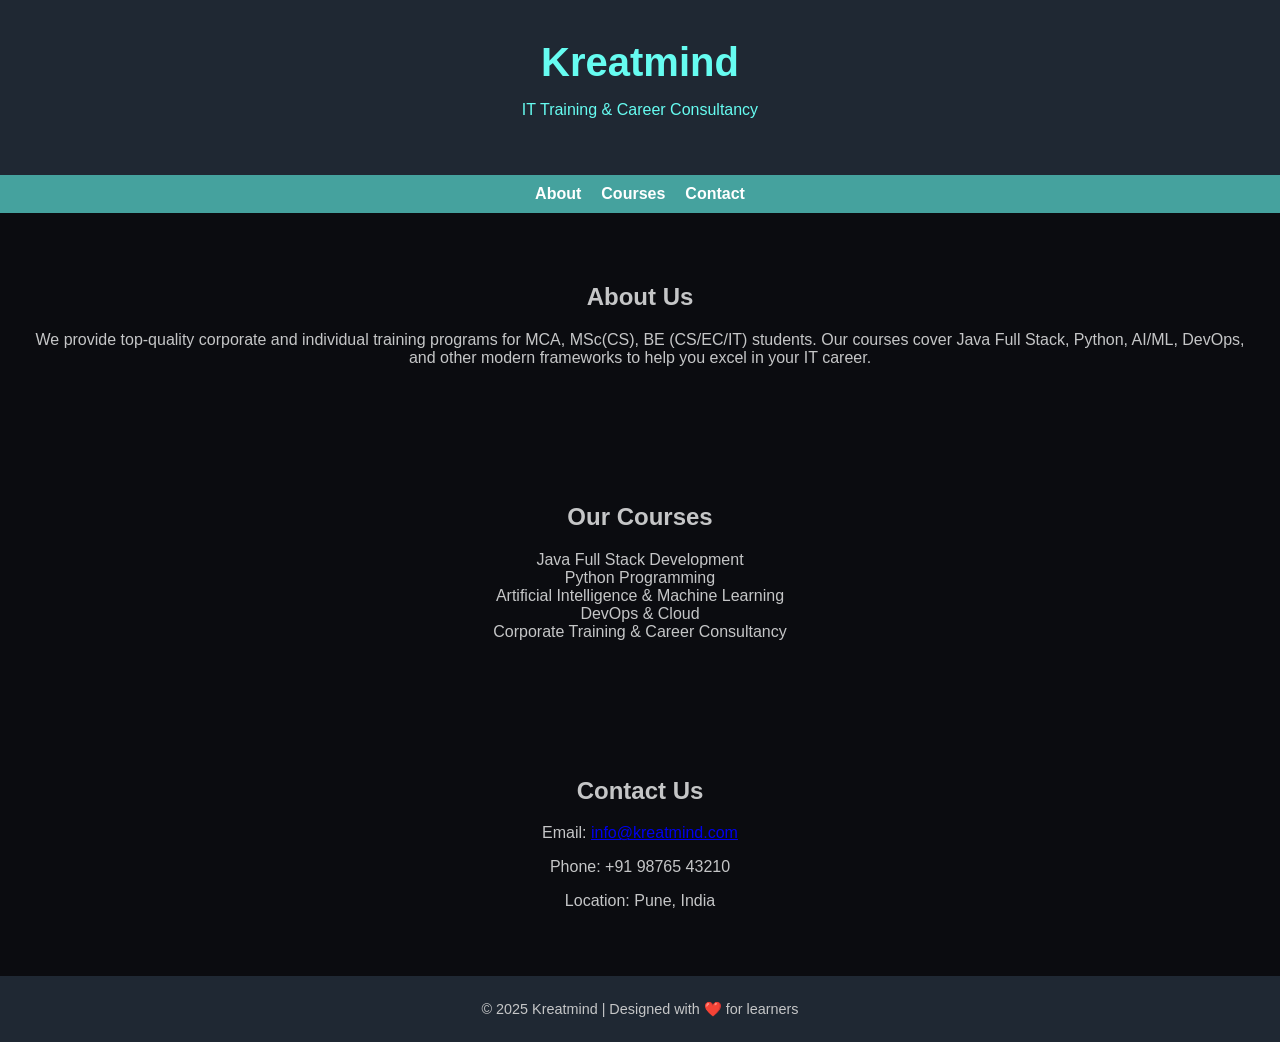
==== index.html @ f0a09644 "Add files via upload" ====
<!DOCTYPE html>
<html lang="en">
<head>
  <meta charset="UTF-8" />
  <meta name="viewport" content="width=device-width, initial-scale=1.0" />
  <title>Kreatmind - IT Training & Career Consultancy</title>
  <link rel="stylesheet" href="style.css" />
</head>
<body>
  <header>
    <h1>Kreatmind</h1>
    <p>IT Training & Career Consultancy</p>
  </header>

  <nav>
    <a href="#about">About</a>
    <a href="#courses">Courses</a>
    <a href="#contact">Contact</a>
  </nav>

  <section id="about" class="section">
    <h2>About Us</h2>
    <p>We provide top-quality corporate and individual training programs for MCA, MSc(CS), BE (CS/EC/IT) students. Our courses cover Java Full Stack, Python, AI/ML, DevOps, and other modern frameworks to help you excel in your IT career.</p>
  </section>

  <section id="courses" class="section">
    <h2>Our Courses</h2>
    <ul>
      <li>Java Full Stack Development</li>
      <li>Python Programming</li>
      <li>Artificial Intelligence & Machine Learning</li>
      <li>DevOps & Cloud</li>
      <li>Corporate Training & Career Consultancy</li>
    </ul>
  </section>

  <section id="contact" class="section">
    <h2>Contact Us</h2>
    <p>Email: <a href="mailto:info@kreatmind.com">info@kreatmind.com</a></p>
    <p>Phone: +91 98765 43210</p>
    <p>Location: Pune, India</p>
  </section>

  <footer>
    <p>© 2025 Kreatmind | Designed with ❤️ for learners</p>
  </footer>

  <script src="script.js"></script>
</body>
</html>
---- style.css ----
body {
  margin: 0;
  font-family: 'Segoe UI', Tahoma, Geneva, Verdana, sans-serif;
  background-color: #0b0c10;
  color: #c5c6c7;
  text-align: center;
}

header {
  background-color: #1f2833;
  padding: 40px 20px;
  color: #66fcf1;
}

header h1 {
  margin: 0;
  font-size: 2.5em;
}

nav {
  background-color: #45a29e;
  display: flex;
  justify-content: center;
  gap: 20px;
  padding: 10px;
}

nav a {
  color: white;
  text-decoration: none;
  font-weight: bold;
}

nav a:hover {
  text-decoration: underline;
}

.section {
  padding: 50px 20px;
}

ul {
  list-style: none;
  padding: 0;
}

footer {
  background-color: #1f2833;
  color: #c5c6c7;
  padding: 10px;
  font-size: 0.9em;
}
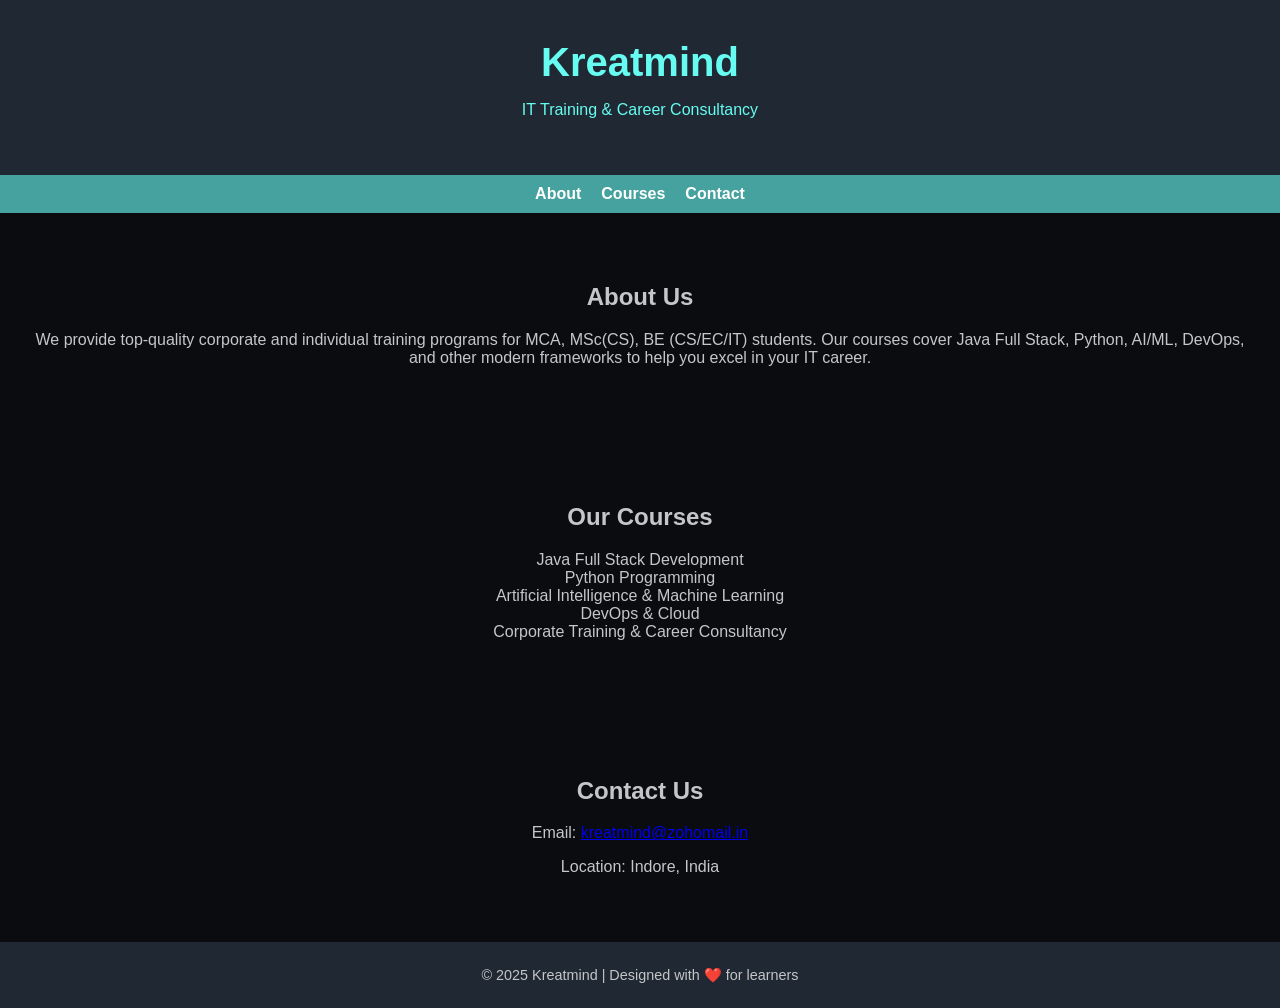
==== commit e15b3624: "Update index.html" ====
--- a/index.html
+++ b/index.html
@@ -36,9 +36,8 @@
 
   <section id="contact" class="section">
     <h2>Contact Us</h2>
-    <p>Email: <a href="mailto:info@kreatmind.com">info@kreatmind.com</a></p>
-    <p>Phone: +91 98765 43210</p>
-    <p>Location: Pune, India</p>
+    <p>Email: <a href="mailto:kreatmind@zohomail.in">kreatmind@zohomail.in</a></p>
+    <p>Location: Indore, India</p>
   </section>
 
   <footer>
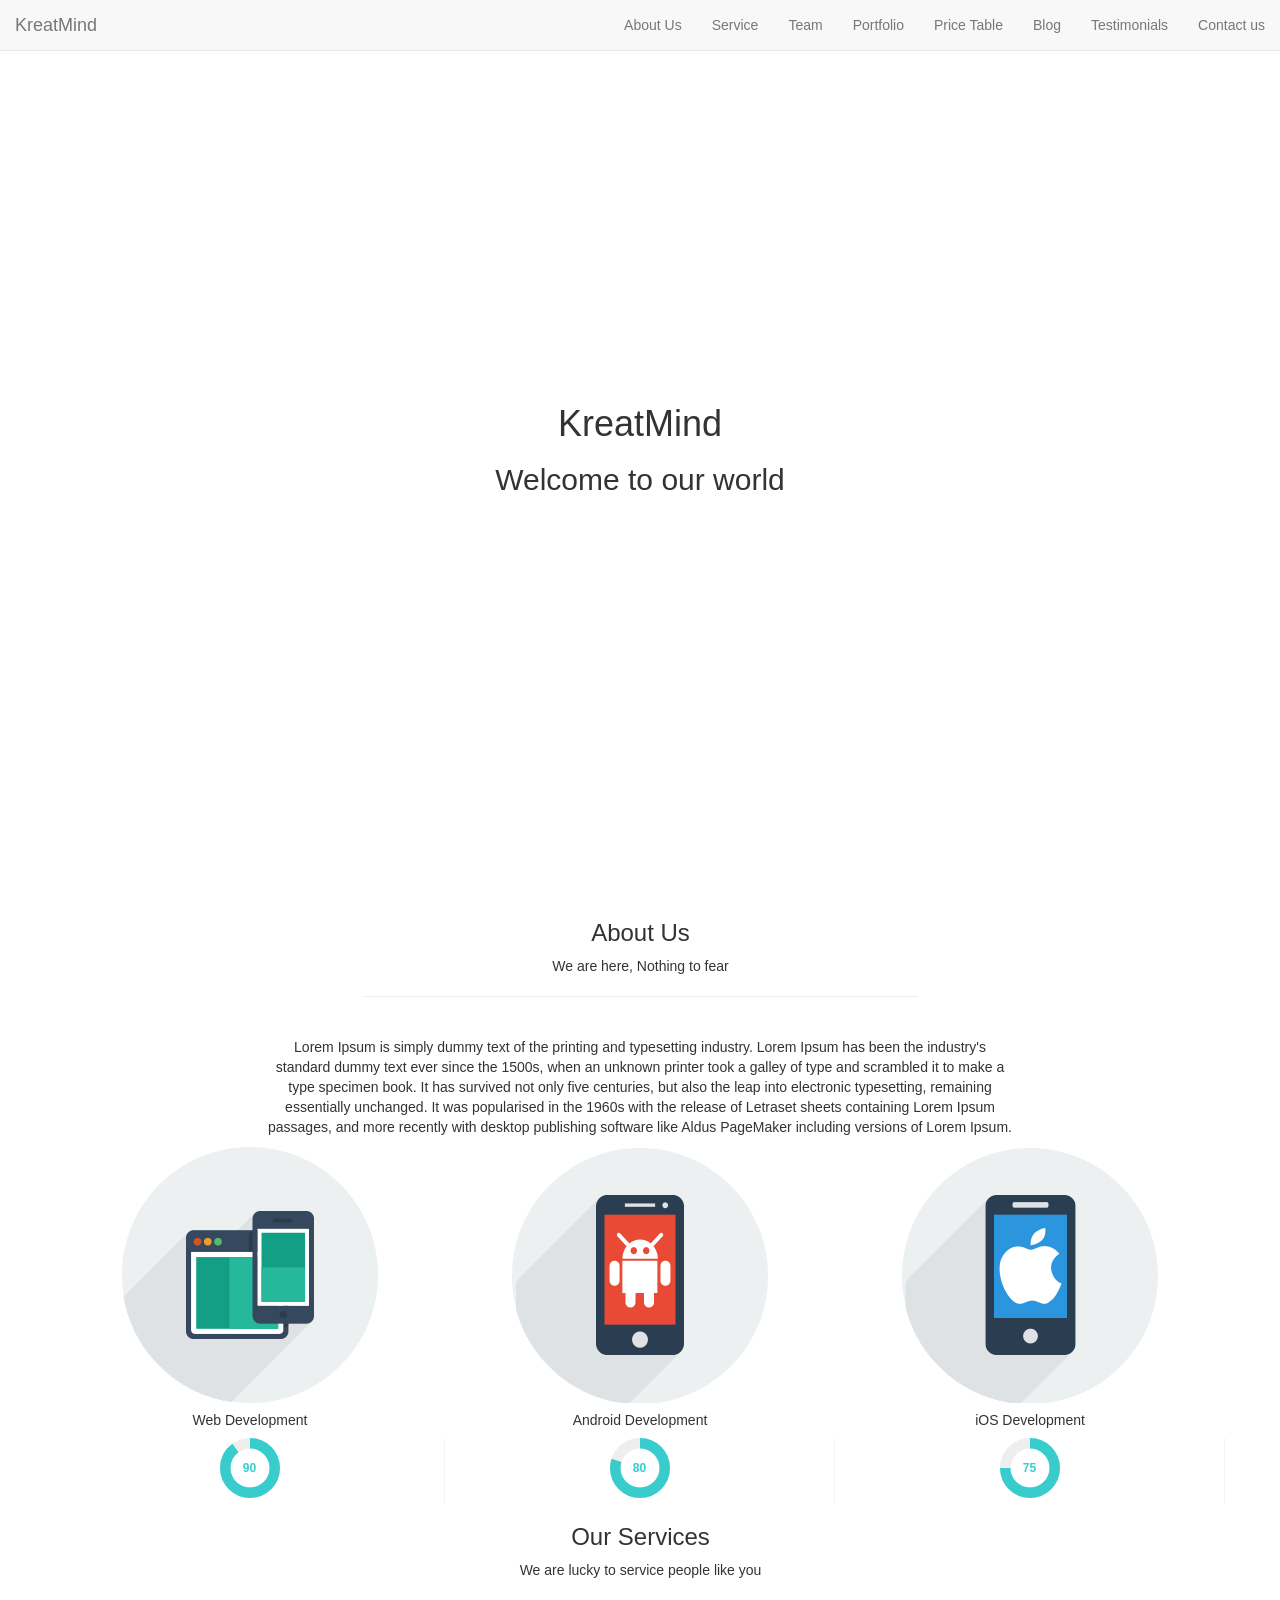
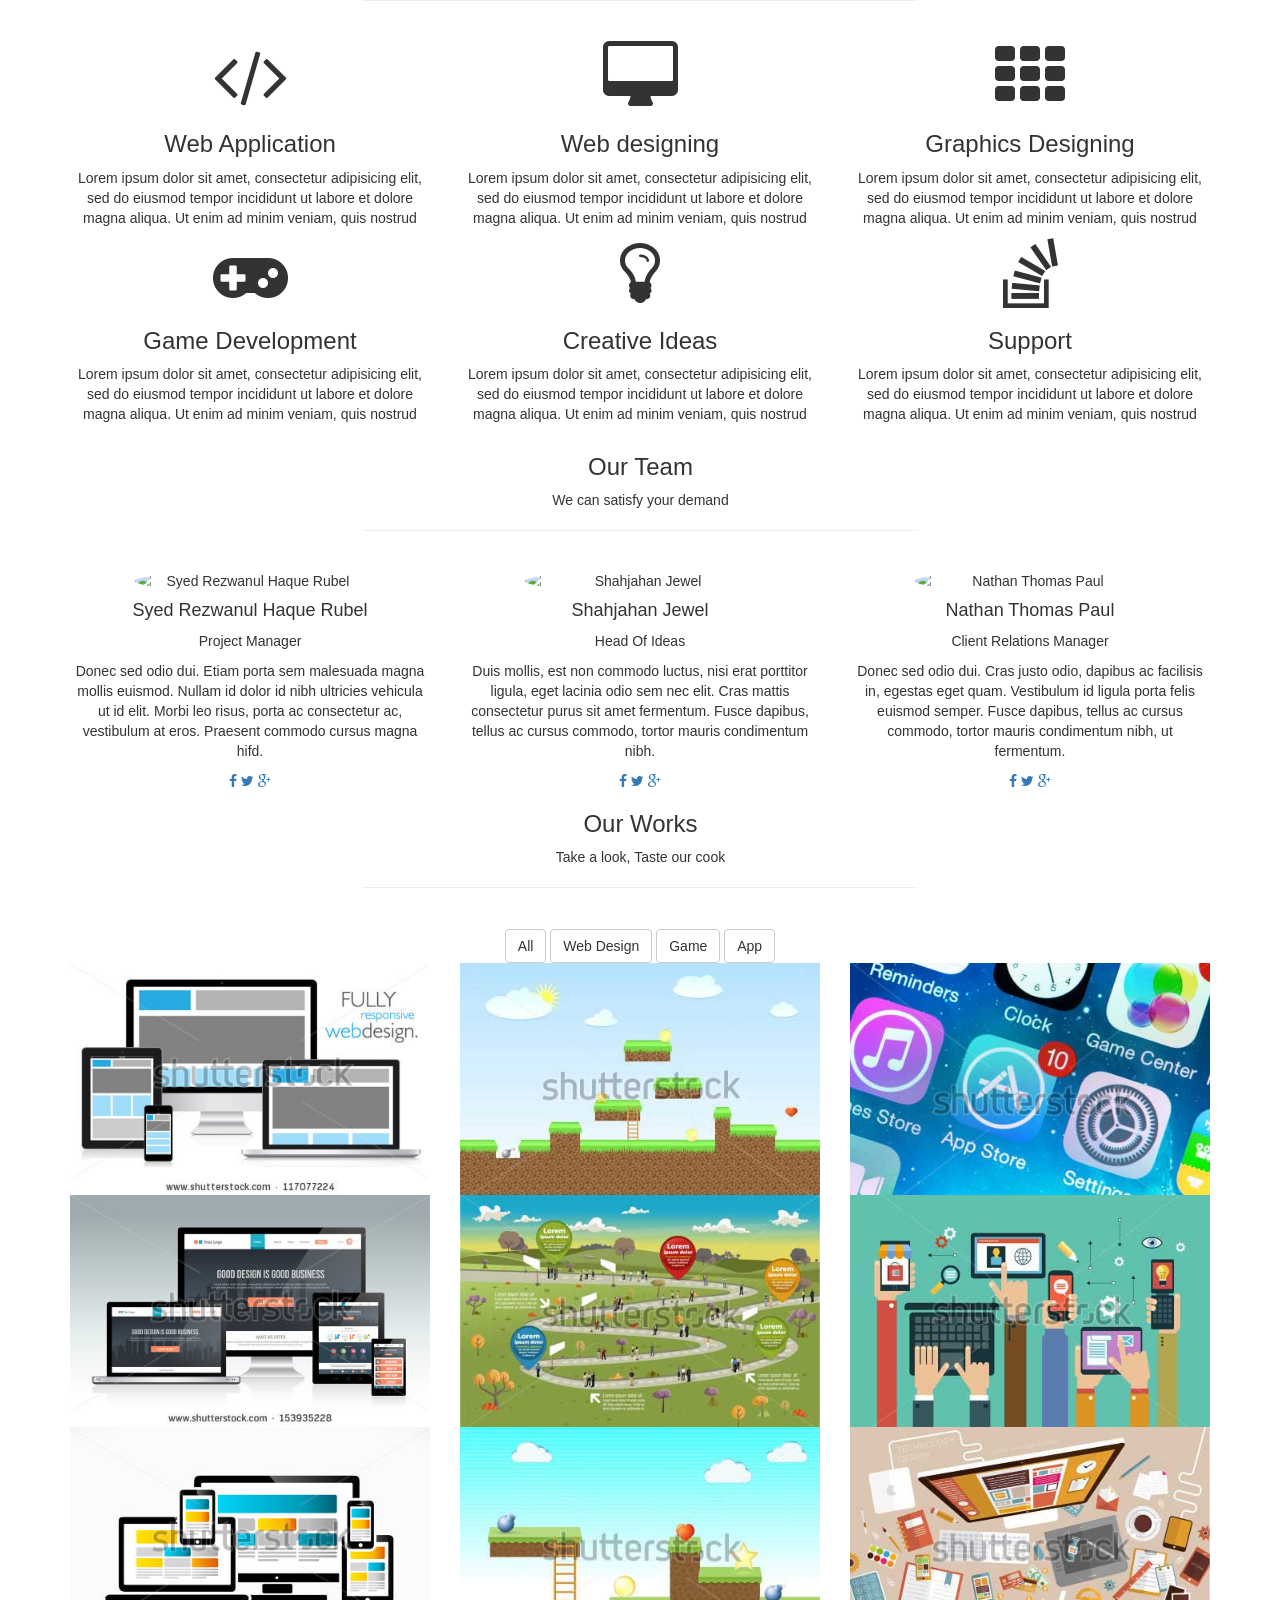
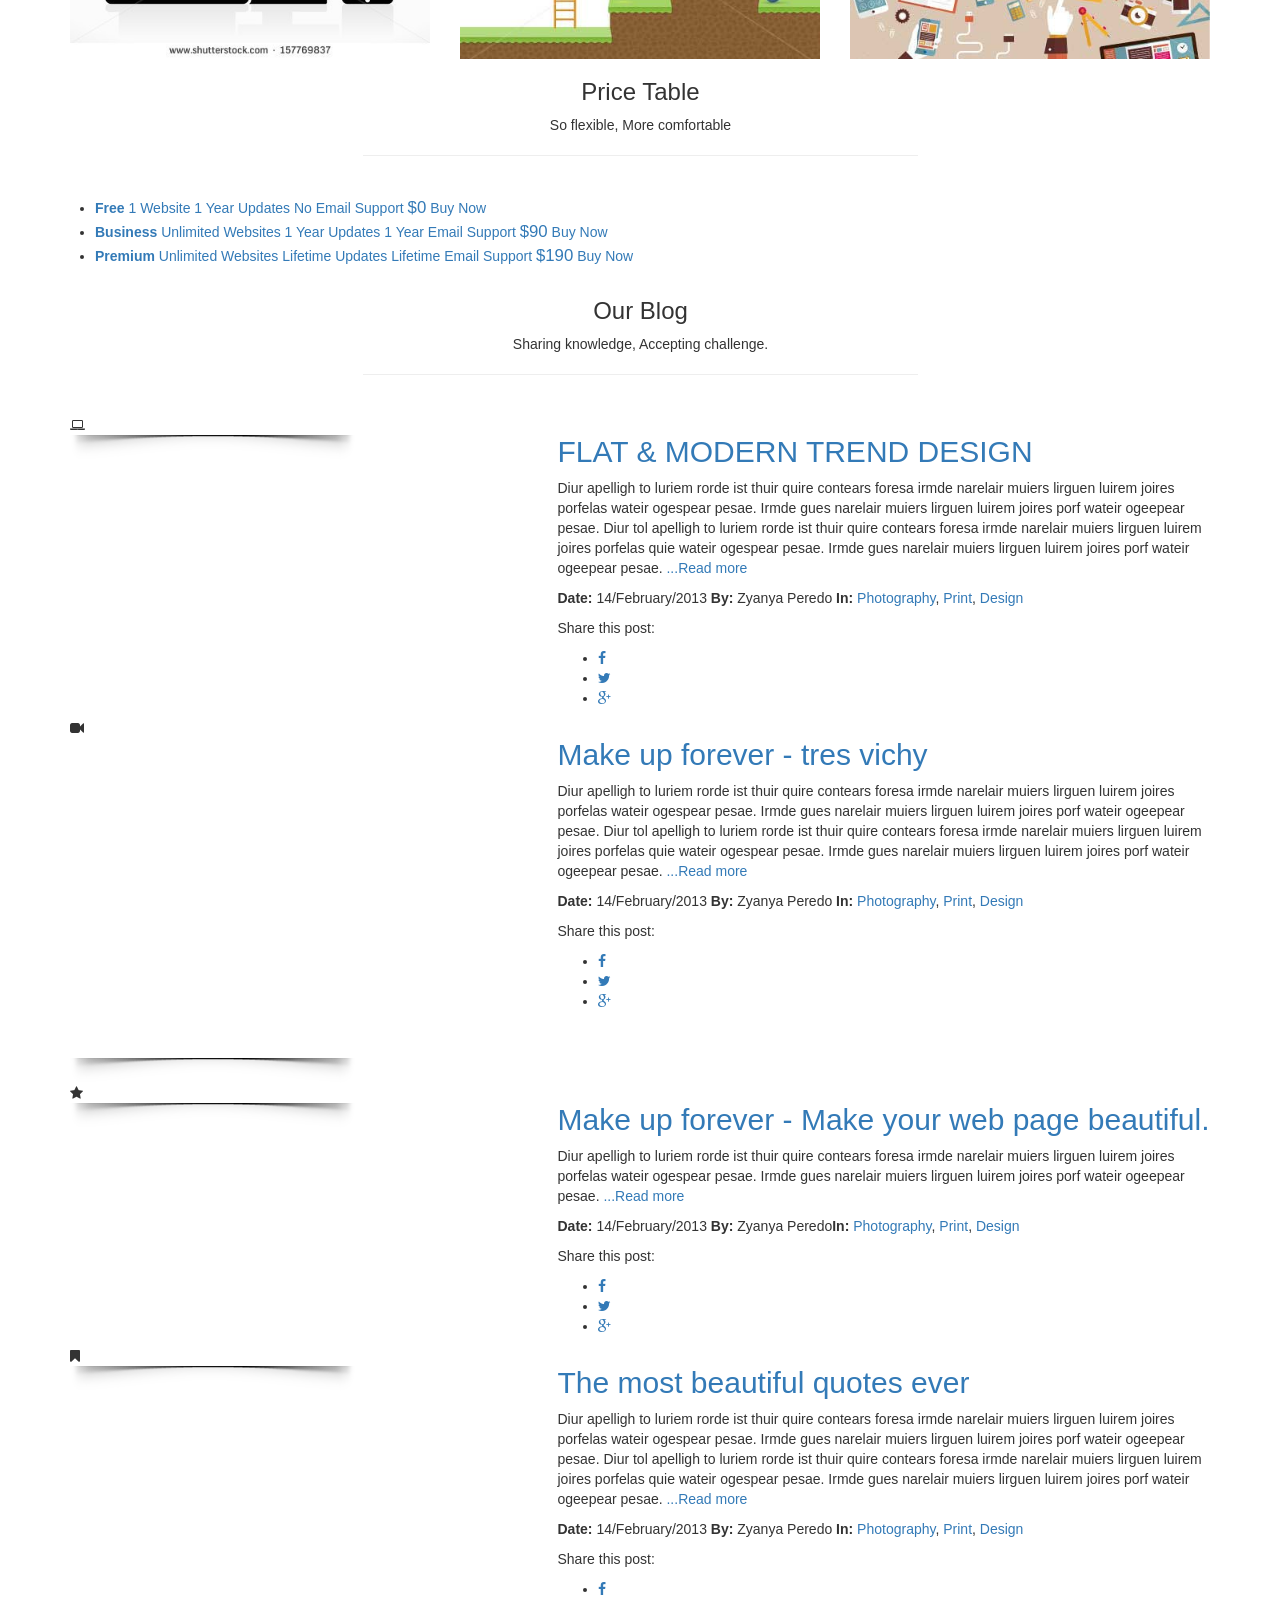
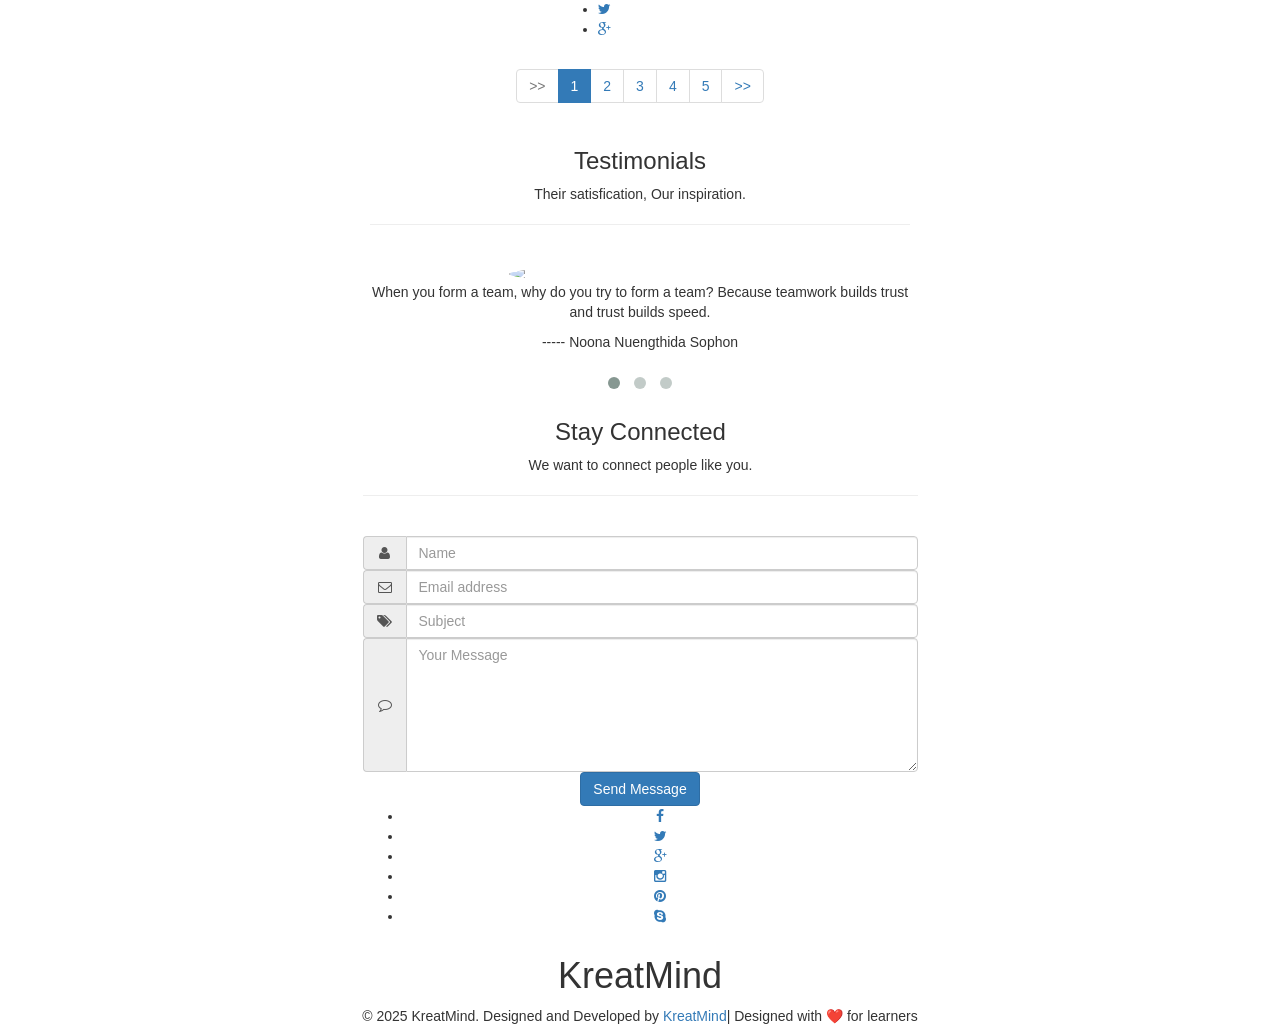
==== commit 8e9c0776: "PPS: Update Portfolio" ====
--- a/index.html
+++ b/index.html
@@ -1,49 +1,861 @@
 <!DOCTYPE html>
-<html lang="en">
-<head>
-  <meta charset="UTF-8" />
-  <meta name="viewport" content="width=device-width, initial-scale=1.0" />
-  <title>Kreatmind - IT Training & Career Consultancy</title>
-  <link rel="stylesheet" href="style.css" />
-</head>
-<body>
-  <header>
-    <h1>Kreatmind</h1>
-    <p>IT Training & Career Consultancy</p>
-  </header>
-
-  <nav>
-    <a href="#about">About</a>
-    <a href="#courses">Courses</a>
-    <a href="#contact">Contact</a>
-  </nav>
-
-  <section id="about" class="section">
-    <h2>About Us</h2>
-    <p>We provide top-quality corporate and individual training programs for MCA, MSc(CS), BE (CS/EC/IT) students. Our courses cover Java Full Stack, Python, AI/ML, DevOps, and other modern frameworks to help you excel in your IT career.</p>
-  </section>
-
-  <section id="courses" class="section">
-    <h2>Our Courses</h2>
-    <ul>
-      <li>Java Full Stack Development</li>
-      <li>Python Programming</li>
-      <li>Artificial Intelligence & Machine Learning</li>
-      <li>DevOps & Cloud</li>
-      <li>Corporate Training & Career Consultancy</li>
-    </ul>
-  </section>
-
-  <section id="contact" class="section">
-    <h2>Contact Us</h2>
-    <p>Email: <a href="mailto:kreatmind@zohomail.in">kreatmind@zohomail.in</a></p>
-    <p>Location: Indore, India</p>
-  </section>
-
-  <footer>
-    <p>© 2025 Kreatmind | Designed with ❤️ for learners</p>
-  </footer>
-
-  <script src="script.js"></script>
-</body>
+<html>
+	<head>
+		<title>KreatMind</title>
+
+		<!-- meta -->
+		<meta charset="UTF-8">
+	    <meta name="viewport" content="width=device-width, initial-scale=1">
+
+	    <!-- css -->
+		<link rel="stylesheet" href="css/bootstrap.min.css">
+		<link rel="stylesheet" href="css/ionicons.min.css">
+		<link rel="stylesheet" href="css/font-awesome.min.css">
+		<link rel="stylesheet" href="css/owl.carousel.css">
+		<link rel="stylesheet" href="css/owl.theme.css">
+		<link rel="stylesheet" href="css/owl.transitions.css">
+	    <link rel="stylesheet" href="css/animate.css">
+	    <link rel="stylesheet" href="css/custom.css">
+
+	    <!-- js -->
+	    <script src="js/jquery.min.js"></script>
+	    <script src="js/bootstrap.min.js"></script>
+	    <script src="js/owl.carousel.min.js"></script>
+	    <script src="js/isotope.pkgd.min.js"></script>
+		<script src="js/script.js"></script>
+		<script src="js/wow.min.js"></script>
+		<script src="js/jquery.actual.min.js"></script>
+	</head>
+
+	<body>
+		<div id="wrapper">
+			<div id="overlay-1">
+				<section id= "navigation">
+					<nav class="navbar navbar-default navbar-fixed-top" role="navigation">
+	  					<div class="container-fluid">
+	    					<div class="navbar-header">
+	      						<button type="button" class="navbar-toggle" data-toggle="collapse" data-target="#bs-example-navbar-collapse-1">
+					        		<span class="ion-navicon"></span>
+					      		</button>
+					      		<a class="navbar-brand" href="#">KreatMind</a>
+					    	</div>
+	    					<div class="collapse navbar-collapse" id="bs-example-navbar-collapse-1">
+		      					<ul class="nav navbar-nav navbar-right">
+		      						<li><a href="#about">About Us</a></li>
+		      						<li><a href="#our_service">Service</a></li>
+		        					<li><a href="#team">Team</a></li>
+		        					<li><a href="#portfolio">Portfolio</a></li>
+		        					<li><a href="#price_table">Price Table</a></li>
+		        					<li><a href="#blog">Blog</a></li>
+		        					<li><a href="#testimonial">Testimonials</a></li>
+		        					<li><a href="#contact">Contact us</a></li>
+							    </ul>
+	    					</div>	<!-- collapse navbar-collapse -->
+	  					</div>	<!-- container-fluid -->
+					</nav>	<!-- navbar -->
+				</section>	<!-- #navigation -->
+				<section id="starting">
+					<div class="text-center starting-text">
+						<h1 class="rene">KreatMind</h1>
+						<h2>Welcome to our world</h2>
+					</div>
+				</section>
+				<div id="bottom" class="bottom text-center">
+			        <a href="#about"><i class="ion-ios7-arrow-down"></i></a>
+			    </div>
+			</div><!-- overlay-1 -->
+		</div>	<!-- wrapper -->		
+			
+		<!-- About Us -->
+		<section id="about">
+			<div class="container">
+				<div class="row text-center" id="heading">
+					<div class="col-md-6 col-md-offset-3 wow animated zoomInDown" id="heading-text">
+						<h3>About Us</h3>
+	                	<p>We are here, Nothing to fear</p>
+	                	<hr class="full">
+	                	<br/>
+					</div>
+				</div>	<!-- row -->
+				<div class="row about-us-text">
+					<div class="col-md-8 col-md-offset-2">
+						<p class="text-center">Lorem Ipsum is simply dummy text of the printing and typesetting industry. Lorem Ipsum has been the industry's standard dummy text ever since the 1500s, when an unknown printer took a galley of type and scrambled it to make a type specimen book. It has survived not only five centuries, but also the leap into electronic typesetting, remaining essentially unchanged. It was popularised in the 1960s with the release of Letraset sheets containing Lorem Ipsum passages, and more recently with desktop publishing software like Aldus PageMaker including versions of Lorem Ipsum.</p>
+					</div>
+				</div>	<!-- row -->
+				<div class="row main_content">
+					<div class="col-md-4 wow animated zoomIn" data-wow-delay="0.1s">
+						<figure>
+							<img class="pro img-responsive center-block" src="img/3-col-icons-web.png">
+						</figure>
+						<h5 class="text-center">Web Development</h5>
+						<div class="row">
+							<div class="col-xs-12 text-center" style="border-right: 1px solid #f4f4f4">
+                                <div style="display: inline; width: 60px; height: 60px;">
+                                    <input type="text" class="knob" data-readonly="true" value="90" data-width="60" data-height="60" data-fgcolor="#39CCCC" readonly="readonly" style="width: 34px; height: 20px; position: absolute; vertical-align: middle; margin-top: 20px; margin-left: -47px; border: 0px; font-weight: bold; font-style: normal; font-variant: normal; font-stretch: normal; font-size: 12px; line-height: normal; font-family: Arial; text-align: center; /* color: rgb(57, 204, 204); */ padding: 0px; -webkit-appearance: none; background: none;">
+                                </div>
+                            </div>	<!-- col-xs-12 -->
+						</div>	<!-- row -->
+					</div>	<!-- col-md-4 -->
+
+					<div class="col-md-4 wow animated zoomIn" data-wow-delay="0.1s">
+						<figure>
+							<img class="pro img-responsive center-block" src="img/3-col-icons-android.png">
+						</figure>
+						<h5 class="text-center">Android Development</h5>
+						<div class="row">
+							<div class="col-xs-12 text-center" style="border-right: 1px solid #f4f4f4">
+	                            <div style="display: inline; width: 60px; height: 60px;">  	
+	                            	<input type="text" class="knob" data-readonly="true" value="80" data-width="60" data-height="60" data-fgcolor="#39CCCC" readonly="readonly" style="width: 34px; height: 20px; position: absolute; vertical-align: middle; margin-top: 20px; margin-left: -47px; border: 0px; font-weight: bold; font-style: normal; font-variant: normal; font-stretch: normal; font-size: 12px; line-height: normal; font-family: Arial; text-align: center; /* color: rgb(57, 204, 204); */ padding: 0px; -webkit-appearance: none; background: none;">
+	                            </div>
+	                        </div>	<!-- col-xs-12 -->
+						</div>	<!-- row -->
+					</div>	<!-- col-md-4 -->
+
+					<div class="col-md-4 wow animated zoomIn" data-wow-delay="0.1s">
+						<figure>
+							<img class="pro img-responsive center-block" src="img/3-col-icons-iphone.png">
+						</figure>
+						<h5 class="text-center">iOS Development</h5>
+						<div class="row">
+							<div class="col-xs-12 text-center" style="border-right: 1px solid #f4f4f4">
+	                            <div style="display: inline; width: 60px; height: 60px;">
+	                                <input type="text" class="knob" data-readonly="true" value="75" data-width="60" data-height="60" data-fgcolor="#39CCCC" readonly="readonly" style="width: 34px; height: 20px; position: absolute; vertical-align: middle; margin-top: 20px; margin-left: -47px; border: 0px; font-weight: bold; font-style: normal; font-variant: normal; font-stretch: normal; font-size: 12px; line-height: normal; font-family: Arial; text-align: center; /* color: rgb(57, 204, 204); */ padding: 0px; -webkit-appearance: none; background: none;">
+	                        	</div>	
+	                    	</div>	<!-- col-xs-12 -->
+						</div>	<!-- row -->
+					</div>	<!-- col-md-4 -->
+				</div><!-- row main_content -->
+			</div>	<!-- container -->
+		</section>	<!-- about us -->
+
+		<!-- Our service -->
+		<section id="our_service">
+			<div class="container">
+				<div class="row text-center" id= "heading">
+	        		<div class="col-md-6 col-md-offset-3 wow animated zoomInDown" id= "heading-text">
+	        			<h3>Our Services</h3>
+	                	<p>We are lucky to service people like you</p>
+	                	<hr class= "full">
+	                	<br/>
+	        		</div>
+		        </div>
+			    <div class="main_content">
+				    <div class="services">
+			        	<div class="row">
+			        		<div class="col-sm-4 service">
+			        			<div class="service-icon text-center">
+			        				<i class="fa fa-code fa-5x"></i>
+			        			</div>
+			        			<div class="about-service">
+			        				<h3 class="text-center">Web Application</h3>
+			        				<p class="text-center">
+			        					Lorem ipsum dolor sit amet, consectetur adipisicing elit, sed do eiusmod
+			                       		tempor incididunt ut labore et dolore magna aliqua. Ut enim ad minim veniam,
+			                       		quis nostrud 
+			        				</p>
+			        			</div>
+			        		</div>	<!-- col-sm-4 -->
+			        		<div class="col-sm-4 service">
+			        			<div class="service-icon text-center">
+			        				<i class="fa fa-desktop fa-5x"></i>
+			        			</div>
+			        			<div class="about-service">
+			        				<h3 class="text-center">Web designing</h3>
+			        				<p class="text-center">
+			        					Lorem ipsum dolor sit amet, consectetur adipisicing elit, sed do eiusmod
+			                       		tempor incididunt ut labore et dolore magna aliqua. Ut enim ad minim veniam,
+			                       		quis nostrud 
+			        				</p>
+			        			</div>
+			        		</div>	<!-- col-sm-4 -->
+			        		<div class="col-sm-4 service">
+			        			<div class="service-icon text-center">
+			        				<i class="fa fa-th fa-5x"></i>
+			        			</div>
+			        			<div class="about-service">
+			        				<h3 class="text-center">Graphics Designing</h3>
+			        				<p class="text-center">
+			        					Lorem ipsum dolor sit amet, consectetur adipisicing elit, sed do eiusmod
+			                       		tempor incididunt ut labore et dolore magna aliqua. Ut enim ad minim veniam,
+			                       		quis nostrud 
+			        				</p>
+			        			</div>
+			        		</div>	<!-- col-sm-4 -->
+			        	</div>	<!-- row -->
+			        	<div class="row">
+			        		<div class="col-sm-4 service">
+			        			<div class="service-icon text-center">
+			        				<i class="fa fa-gamepad fa-5x"></i>
+			        			</div>
+			        			<div class="about-service">
+			        				<h3 class="text-center">Game Development</h3>
+			        				<p class="text-center">
+			        					Lorem ipsum dolor sit amet, consectetur adipisicing elit, sed do eiusmod
+			                       		tempor incididunt ut labore et dolore magna aliqua. Ut enim ad minim veniam,
+			                       		quis nostrud 
+			        				</p>
+			        			</div>
+			        		</div>	<!-- col-sm-4 -->
+			        		<div class="col-sm-4 service">
+			        			<div class="service-icon text-center">
+			        				<i class="fa fa-lightbulb-o fa-5x"></i>
+			        			</div>
+			        			<div class="about-service">
+			        				<h3 class="text-center">Creative Ideas</h3>
+			        				<p class="text-center">
+			        					Lorem ipsum dolor sit amet, consectetur adipisicing elit, sed do eiusmod
+			                       		tempor incididunt ut labore et dolore magna aliqua. Ut enim ad minim veniam,
+			                       		quis nostrud 
+			        				</p>
+			        			</div>
+			        		</div>	<!-- col-sm-4 -->
+			        		<div class="col-sm-4 service">
+			        			<div class="service-icon text-center">
+			        				<i class="fa fa-stack-overflow fa-5x"></i>
+			        			</div>
+			        			<div class="about-service">
+			        				<h3 class="text-center">Support</h3>
+			        				<p class="text-center">
+			        					Lorem ipsum dolor sit amet, consectetur adipisicing elit, sed do eiusmod
+			                       		tempor incididunt ut labore et dolore magna aliqua. Ut enim ad minim veniam,
+			                       		quis nostrud 
+			        				</p>
+			        			</div>
+			        		</div>	<!-- col-sm-4 -->
+			        	</div>	<!-- row -->
+					</div>	<!-- services -->
+				</div>	<!-- main_content -->
+			</div>	<!-- container -->
+		</section>	<!-- our_service -->
+
+		<!-- Our Team -->
+	    <section id="team">
+	    	<div class="container">
+		    	<div class="team-members">
+		    		<div class="row text-center" id="heading">
+		    			<div class="col-md-6 col-md-offset-3 wow animated zoomInDown" id="heading-text">
+		        			<h3>Our Team</h3>
+		                	<p>We can satisfy your demand</p>
+		                	<hr class="full">
+		                	<br/>
+		        		</div>
+		    		</div>
+			    	<div class="row main_content">
+				    	<div class="col-md-4 col-sm-6 text-center">
+				    		<div class="row wow animated zoomIn" data-wow-delay="0.1s">
+				    			<div class="col-md-8 col-md-offset-2">
+				    				<img class="img-circle img-responsive center-block" src="img/Syed-Rezwanul-Haque.jpg" alt="Syed Rezwanul Haque Rubel">
+				    			</div>
+				    		</div>
+				        	<h4 class="wow animated fadeInUp" data-wow-delay= "0.2s">Syed Rezwanul Haque Rubel</h4>
+				        	<p class= "member-title wow animated fadeIn" data-wow-delay= "0.3s">Project Manager</p>
+				        	<p class= "team-member-description wow animated fadeIn" data-wow-delay= "0.4s">Donec sed odio dui. Etiam porta sem malesuada magna mollis euismod. Nullam id dolor id nibh ultricies vehicula ut id elit. Morbi leo risus, porta ac consectetur ac, vestibulum at eros. Praesent commodo cursus magna hifd.</p>
+				        	<div class= "row text-center wow animated fadeInDown" data-wow-delay= "0.5s">
+				        		<div class= "team-member-contact">
+				        			<a href="#" data-toggle="tooltip" title="Contact with Facebook" class= "team-facebook">
+				        				<i class="fa fa-facebook"></i>
+				        			</a>
+				        		
+				        			<a href="#" data-toggle="tooltip" title="Contact with Twitter" class= "team-twitter">
+				        				<i class="fa fa-twitter"></i>
+				        			</a>
+				        		
+				        			<a href="#" data-toggle="tooltip" title="Contact with Google-plus"class= "team-google-plus">
+				        				<i class="fa fa-google-plus"></i>
+				        			</a>
+				        		</div>	
+				        	</div>
+				    	</div>	<!-- col-md-4 -->
+				    	<div class="col-md-4 col-sm-6 text-center">
+				    		<div class= "row wow animated zoomIn" data-wow-delay="0.6s">
+				    			<div class= "col-md-8 col-md-offset-2">
+				    				<img class="img-circle img-responsive center-block" src="img/Shahjahan-Jewel.jpg" alt= "Shahjahan Jewel" >
+				    			</div>
+				    		</div>
+				        	<h4 class= "wow animated fadeInUp" data-wow-delay= "0.7s">Shahjahan Jewel</h4>
+				        	<p class= "member-title wow animated fadeIn" data-wow-delay= "0.8s">Head Of Ideas</p>
+				        	<p class= "team-member-description wow animated fadeIn" data-wow-delay= "0.9s">Duis mollis, est non commodo luctus, nisi erat porttitor ligula, eget lacinia odio sem nec elit. Cras mattis consectetur purus sit amet fermentum. Fusce dapibus, tellus ac cursus commodo, tortor mauris condimentum nibh.</p>
+				        	<div class= "row text-center wow animated fadeInDown" data-wow-delay= "0.5s">	
+				        		<div class= "team-member-contact">
+				        			<a href="#" data-toggle="tooltip" title="Contact with Facebook" class= "team-facebook">
+				        				<i class="fa fa-facebook"></i>
+				        			</a>
+				        			<a href="#" data-toggle="tooltip" title="Contact with Twitter" class= "team-twitter">
+				        				<i class="fa fa-twitter"></i>
+				        			</a>
+				        			<a href="#" data-toggle="tooltip" title="Contact with Google-plus"class= "team-google-plus">
+				        				<i class="fa fa-google-plus"></i>
+				        			</a>
+				        		</div>
+				        	</div>
+				    	</div>	<!-- col-md-4 -->
+				    	<div class="col-md-4 col-sm-6 text-center">
+				    		<div class= "row wow animated zoomIn" data-wow-delay="1.1s">
+				    			<div class="col-md-8 col-md-offset-2">
+				    				<img class="img-circle img-responsive center-block" src="img/nathan.jpg" alt= "Nathan Thomas Paul" >
+				    			</div>
+				    		</div>
+				        	<h4 class="wow animated fadeInUp" data-wow-delay= "1.2s">Nathan Thomas Paul</h4>
+				        	<p class= "member-title wow animated fadeIn" data-wow-delay= "1.3s">Client Relations Manager</p>
+				        	<p class= "team-member-description wow animated fadeIn" data-wow-delay= "1.4s">Donec sed odio dui. Cras justo odio, dapibus ac facilisis in, egestas eget quam. Vestibulum id ligula porta felis euismod semper. Fusce dapibus, tellus ac cursus commodo, tortor mauris condimentum nibh, ut fermentum.</p>
+				        	<div class= "row text-center wow animated fadeInDown" data-wow-delay= "0.5s">	
+				        		<div class= "team-member-contact">
+				        			<a href="#" data-toggle="tooltip" title="Contact with Facebook" class= "team-facebook">
+				        				<i class="fa fa-facebook"></i>
+				        			</a>
+				        		
+				        			<a href="#" data-toggle="tooltip" title="Contact with Twitter" class= "team-twitter">
+				        				<i class="fa fa-twitter"></i>
+				        			</a>
+				        		
+				        			<a href="#" data-toggle="tooltip" title="Contact with Google-plus"class= "team-google-plus">
+				        				<i class="fa fa-google-plus"></i>
+				        			</a>
+				        		</div>
+				        	</div>
+				      	</div>	<!-- col-md-4 -->
+			    	</div> <!-- row main_content -->
+			    </div>	<!-- team-members -->
+			</div>	<!-- container -->
+	    </section>	<!-- team -->
+
+		<!-- Portfolio -->
+	    <section id="portfolio">
+	    	<div class="container">
+	    		<div class="row text-center" id="heading">
+	    			<div class="col-md-6 col-md-offset-3 wow animated zoomInDown" id="heading-text">
+	        			<h3>Our Works</h3>
+	                	<p>Take a look, Taste our cook</p>
+	                	<hr class= "full">
+	                	<br/>
+	        		</div>
+	    		</div>
+	    		<div class="main_content">
+		    		<div class="row port">
+		    			<div class="col-md-8 col-md-offset-2 text-center button-group" id="filters">
+		    				<button type="button" class="btn btn-default is-checked" data-filter="*">All</button>
+		    				<button type="button" class="btn btn-default" data-filter=".web">Web Design</button>
+		    				<button type="button" class="btn btn-default" data-filter=".game">Game</button>
+		    				<button type="button" class="btn btn-default" data-filter=".app">App</button>
+		    			</div>
+		    		</div>	<!-- row -->
+		    		<div class="row">
+		    			<div class="isotope" id="port-items">
+		    				<div class="col-md-4 col-sm-6 col-xs-6 element-item web" data-category="web">
+		    					<img class="img-responsive" src="img/web-design-1.jpg" >
+		    				</div>
+		    				<div class="col-md-4 col-sm-6 col-xs-6 element-item game" data-category="game">
+		    					<img class="img-responsive" src="img/game-2.jpg">
+		    				</div>
+		    				<div class="col-md-4 col-sm-6 col-xs-6 element-item app" data-category="app">
+		    					<img class="img-responsive" src="img/app-1.jpg">
+		    				</div>
+		    				<div class="col-md-4 col-sm-6 col-xs-6 element-item web" data-category="web">
+		    					<img class="img-responsive" src="img/web-design-2.jpg">
+		    				</div>
+		    				<div class="col-md-4 col-sm-6 col-xs-6 element-item game" data-category="game">
+		    					<img class="img-responsive" src="img/game-1.jpg">
+		    				</div>
+		    				<div class="col-md-4 col-sm-6 col-xs-6 element-item app" data-category="app">
+		    					<img class="img-responsive" src="img/app-2.jpg">
+		    				</div>
+		    				<div class="col-md-4 col-sm-6 col-xs-6 element-item web" data-category="web">
+		    					<img class="img-responsive" src="img/web-design-3.jpg">
+		    				</div>
+		    				<div class="col-md-4 col-sm-6 col-xs-6 element-item game" data-category="game">
+		    					<img class="img-responsive" src="img/game-3.jpg">
+		    				</div>
+		    				<div class="col-md-4 col-sm-6 col-xs-6 element-item app" data-category="app">
+		    					<img class="img-responsive" src="img/app-3.jpg">
+		    				</div>
+		    			</div>	<!-- isotope -->
+		    		</div>	<!-- row -->
+	    		</div>	<!-- main_content -->
+	    	</div>	<!-- container -->
+	    </section>	<!-- portfolio -->
+		
+		<!-- Price-Table -->
+	    <section id="price_table">
+	    	<div class="container">
+	    		<div class="row text-center" id="heading">
+	    			<div class="col-md-6 col-md-offset-3 wow animated zoomInDown" id="heading-text">
+	        			<h3>Price Table</h3>
+	                	<p>So flexible, More comfortable</p>
+	                	<hr class="full">
+	                	<br/>
+	        		</div>
+	    		</div>	<!-- row -->
+	    		<div class="row main_content">
+	    			<ul class="price-table-chart">
+                        <li>
+		                    <a href="#">
+		                        <strong>Free</strong>
+		                        <span class="price_table-description">1 Website</span> 
+		                        <span class="price_table-description">1 Year Updates</span> 
+		                        <span class="price_table-description">No Email Support</span>
+		                        <big class="price_table-price">$0</big>
+		                        <span class="price_table-button">Buy Now</span>
+		                    </a>
+		                </li>
+		            
+		                <li>
+		                    <a href="#">
+		                        <strong>Business</strong>
+		                        <span class="price_table-description">Unlimited Websites</span> 
+		                        <span class="price_table-description">1 Year Updates</span> 
+		                        <span class="price_table-description">1 Year Email Support</span>
+		                        <big class="price_table-price">$90</big>
+		                        <span class="price_table-button">Buy Now</span>
+		                    </a>
+		                </li>
+		            
+		                <li>
+		                    <a href="#">
+		                        <strong>Premium</strong>
+		                        <span class="price_table-description">Unlimited Websites</span> 
+		                        <span class="price_table-description">Lifetime Updates</span> 
+		                        <span class="price_table-description">Lifetime Email Support</span>
+		                        <big class="price_table-price">$190</big>
+		                        <span class="price_table-button">Buy Now</span>
+		                    </a>
+		                </li>
+		            </ul>
+	    		</div>	<!-- row main_content -->
+	    	</div>	<!-- container -->
+	    </section>	<!-- price_table -->
+
+		<!-- Blog -->
+	    <section id="blog">
+	    	<div class="container">
+	    		<div class="row text-center" id="heading">
+	    			<div class= "bg-image">
+		    			<div class= "col-md-6 col-md-offset-3 wow animated zoomInDown" id= "heading-text">
+		        			<h3>Our Blog</h3>
+		                	<p>Sharing knowledge, Accepting challenge.</p>
+		                	<hr class= "full">
+		                	<br/>
+		        		</div>
+		        	</div>
+	    		</div>
+		    	<div class= "row post">
+		    		<div class= "main_content">
+		    			<div class= "post-thumbnail col-md-5">
+		    				<div class= "frame">
+		    					<div class="post-format">
+		    						<span class="icon-picture">
+		    							<i class= "fa fa-laptop"></i>
+		    						</span>
+		    					</div>
+		    					<a href="#"><img class= "img-responsive" src="img/design1.png" alt=""/></a>
+		    				</div>
+		    				<img class="hidden-xs post-shadow" src="img/post-shadow.png" alt=""/>
+		    			</div>
+		    			<div class= "post-excerpt col-md-7">
+		    				<h2 class="title"><a href="#">FLAT &amp; MODERN TREND DESIGN</a></h2>
+		    				<div class="line-dotted"></div>
+		    				<p>
+		    					Diur apelligh to luriem rorde ist thuir quire contears foresa irmde narelair muiers lirguen luirem joires porfelas wateir ogespear pesae. Irmde gues narelair muiers lirguen luirem joires porf wateir ogeepear pesae. Diur tol apelligh to luriem rorde ist thuir quire contears foresa irmde narelair muiers lirguen luirem joires porfelas quie wateir ogespear pesae. Irmde gues narelair muiers lirguen luirem joires porf wateir ogeepear pesae.
+		    					<a href="#">...Read more</a>
+		    				</p> 
+		    				<div class="line-dotted"></div>
+		    				<p class="meta">
+		    					<strong>Date:</strong> 14/February/2013 <strong>By:</strong> Zyanya Peredo <strong>In: </strong><a href="#">Photography</a>, <a href="#">Print</a>, <a href="#">Design</a>
+		    				</p>
+		    				<div class="line-dotted"></div>
+		    				<div class= "post-share">
+		    					<p>Share this post:</p>
+		    					<ul>
+		    						<li>
+		    							<a href="#" data-toggle="tooltip" title="Contact with Facebook" class= "team-facebook">
+					        				<i class="fa fa-facebook"></i>
+					        			</a>
+		    						</li>
+		    						<li>
+		    							<a href="#" data-toggle="tooltip" title="Contact with Twitter" class= "team-twitter">
+					        				<i class="fa fa-twitter"></i>
+					        			</a>
+		    						</li>
+		    						<li>
+		    							<a href="#" data-toggle="tooltip" title="Contact with Google-plus" class= "team-google-plus">
+					        				<i class="fa fa-google-plus"></i>
+					        			</a>
+		    						</li>
+		    					</ul>	
+		    				</div>
+		    			</div>
+		    		</div>
+		    	</div>
+		    	<div class="row post">
+		    		<div class="main_content">
+		    			<div class="post-thumbnail col-md-5">
+		    				<div class="frame">
+		    					<div class="post-format image">
+		    						<span class="icon-facetime-video">
+		    							<i class="fa fa-video-camera"></i>
+		    						</span>
+		    					</div>
+		    					<div class="vimeo-video" rel="" data-width="500" data-height="400">
+		    						<iframe width="420" height="315" src="//www.youtube.com/embed/DN__D5ixme0" frameborder="0" allowfullscreen></iframe>
+		    					</div>
+		    				</div>
+		    				<img class="hidden-xs post-shadow" src="img/post-shadow.png" alt=""/>
+		    			</div>
+		    			<div class="post-excerpt col-md-7">
+		    				<h2 class="title">
+		    					<a href="#">Make up forever - tres vichy</a>
+		    				</h2>
+		    				<div class="line-dotted">
+		    				</div>
+		    				<p>
+		    					Diur apelligh to luriem rorde ist thuir quire contears foresa irmde narelair muiers lirguen luirem joires porfelas wateir ogespear pesae. Irmde gues narelair muiers lirguen luirem joires porf wateir ogeepear pesae. Diur tol apelligh to luriem rorde ist thuir quire contears foresa irmde narelair muiers lirguen luirem joires porfelas quie wateir ogespear pesae. Irmde gues narelair muiers lirguen luirem joires porf wateir ogeepear pesae.
+		    					<a href="#">...Read more</a>
+		    				</p> 
+		    				<div class="line-dotted"></div>
+		    				<p class="meta"><strong>Date: </strong>14/February/2013 <strong>By: </strong>Zyanya Peredo <strong>In: </strong><a href="#">Photography</a>, <a href="#">Print</a>, <a href="#">Design</a>
+		    				</p>
+		    				<div class="line-dotted"></div>
+		    				<div class= "post-share">
+		    					<p>Share this post:</p>
+		    					<ul>
+		    						<li>
+		    							<a href="#" data-toggle="tooltip" title="Contact with Facebook" class= "team-facebook">
+					        				<i class="fa fa-facebook"></i>
+					        			</a>
+		    						</li>
+		    						<li>
+		    							<a href="#" data-toggle="tooltip" title="Contact with Twitter" class= "team-twitter">
+					        				<i class="fa fa-twitter"></i>
+					        			</a>
+		    						</li>
+		    						<li>
+		    							<a href="#" data-toggle="tooltip" title="Contact with Google-plus" class= "team-google-plus">
+					        				<i class="fa fa-google-plus"></i>
+					        			</a>
+		    						</li>
+		    					</ul>	
+		    				</div>
+		    			</div>
+		    		</div>
+		    	</div>
+		    	<div class="row post">
+		    		<div class="main_content">
+		    			<div class="post-thumbnail col-md-5">
+		    				<div class="frame">
+		    					<div class="post-format quote">
+		    						<span class="icon-camera-retro">
+		    							<i class= "fa fa-star"></i>
+		    						</span>
+		    					</div>
+		    					<a href="#"><img class= "img-responsive" src="img/blog3.png" alt=""/></a>
+		    				</div>
+		    				<img class="hidden-xs post-shadow" src="img/post-shadow.png" alt=""/>
+		    			</div>
+		    			<div class="post-excerpt col-md-7">
+		    				<h2 class="title">
+		    					<a href="#">Make up forever - Make your web page beautiful.</a>
+		    				</h2>
+		    				<div class="line-dotted"></div>
+		    				<p>
+		    					Diur apelligh to luriem rorde ist thuir quire contears foresa irmde narelair muiers lirguen luirem joires porfelas wateir ogespear pesae. Irmde gues narelair muiers lirguen luirem joires porf wateir ogeepear pesae.
+		    					<a href="#">...Read more</a>
+		    				</p> 
+		    				<div class="line-dotted"></div>
+		    				<p class="meta"><strong>Date: </strong>14/February/2013 <strong>By: </strong>Zyanya Peredo<strong>In: </strong><a href="#">Photography</a>, <a href="#">Print</a>, <a href="#">Design</a>
+		    				</p>
+		    				<div class="line-dotted"></div>
+		    				<div class= "post-share">
+		    					<p>Share this post:</p>
+		    					<ul>
+		    						<li>
+		    							<a href="#" data-toggle="tooltip" title="Contact with Facebook" class= "team-facebook">
+					        				<i class="fa fa-facebook"></i>
+					        			</a>
+		    						</li>
+		    						<li>
+		    							<a href="#" data-toggle="tooltip" title="Contact with Twitter" class= "team-twitter">
+					        				<i class="fa fa-twitter"></i>
+					        			</a>
+		    						</li>
+		    						<li>
+		    							<a href="#" data-toggle="tooltip" title="Contact with Google-plus" class= "team-google-plus">
+					        				<i class="fa fa-google-plus"></i>
+					        			</a>
+		    						</li>
+		    					</ul>	
+		    				</div>
+		    			</div>
+		    		</div>
+		    	</div>
+		    	<div class="row post">
+		    		<div class="main_content">
+		    			<div class="post-thumbnail col-md-5">
+		    				<div class="frame">
+		    					<div class="post-format gallery">
+		    						<span class="icon-quote-left">
+		    							<i class= "fa fa-bookmark"></i>
+		    						</span>
+		    					</div>
+		    					<a href="#"><img class= "img-responsive" src="img/global_focus.jpg" alt=""/></a>
+		    				</div>
+		    				<img class="hidden-xs post-shadow" src="img/post-shadow.png" alt=""/>
+		    			</div>
+		    			<div class="post-excerpt col-md-7">
+		    				<h2 class="title">
+		    					<a href="#">The most beautiful quotes ever</a>
+		    				</h2>
+		    				<div class="line-dotted"></div>
+		    				<p>
+		    					Diur apelligh to luriem rorde ist thuir quire contears foresa irmde narelair muiers lirguen luirem joires porfelas wateir ogespear pesae. Irmde gues narelair muiers lirguen luirem joires porf wateir ogeepear pesae. Diur tol apelligh to luriem rorde ist thuir quire contears foresa irmde narelair muiers lirguen luirem joires porfelas quie wateir ogespear pesae. Irmde gues narelair muiers lirguen luirem joires porf wateir ogeepear pesae.
+		    					<a href="#">...Read more</a>
+		    				</p> 
+		    				<div class="line-dotted"></div>
+		    				<p class="meta"><strong>Date:</strong> 14/February/2013 <strong>By:</strong> Zyanya Peredo <strong>In:</strong> <a href="#">Photography</a>, <a href="#">Print</a>, <a href="#">Design</a>
+		    				</p>
+		    				<div class="line-dotted"></div>
+		    				<div class= "post-share">
+		    					<p>Share this post:</p>
+		    					<ul>
+		    						<li>
+		    							<a href="#" data-toggle="tooltip" title="Contact with Facebook" class= "team-facebook">
+					        				<i class="fa fa-facebook"></i>
+					        			</a>
+		    						</li>
+		    						<li>
+		    							<a href="#" data-toggle="tooltip" title="Contact with Twitter" class= "team-twitter">
+					        				<i class="fa fa-twitter"></i>
+					        			</a>
+		    						</li>
+		    						<li>
+		    							<a href="#" data-toggle="tooltip" title="Contact with Google-plus" class= "team-google-plus">
+					        				<i class="fa fa-google-plus"></i>
+					        			</a>
+		    						</li>
+		    					</ul>	
+		    				</div>
+		    			</div>
+		    		</div>
+		    	</div>
+	    		<div class= "row">
+	    			<div class= "col-md-6 col-md-offset-3 text-center">
+	    				<ul class="pagination">
+							<li class="disabled"><a href="#">&gt;&gt;</a></li>
+							<li class="active"><a href="#">1 <span class="sr-only">(current)</span></a></li>
+						  	<li><a href="#">2</a></li>
+						  	<li><a href="#">3</a></li>
+						  	<li><a href="#">4</a></li>
+						  	<li><a href="#">5</a></li>
+						  	<li><a href="#">>></a></li>
+						</ul>
+	    			</div>
+	    		</div>
+    		</div>	<!-- container -->
+	    </section>	<!-- blog -->
+
+		<!-- Clients -->
+	    <section id= "testimonial">
+	    	<div class= "container">
+	    		<div class= "row text-center" id= "heading">
+	    			<div class= "bg-image col-md-12">
+	    				<div class= "col-md-6 col-md-offset-3 wow animated zoomInDown" id= "heading-text">
+		        			<h3>Testimonials</h3>
+		                	<p>Their satisfication, Our inspiration.</p>
+		                	<hr class= "full">
+		                	<br/>
+		        		</div>
+	    			</div>
+	    		</div>
+	    		<div class= "row main_content">
+	    			<div class= "col-md-6 col-md-offset-3">
+	    				<div id="client-speech" class="owl-carousel owl-theme">
+							<div class="item">
+								<div class= "row">
+									<div class= "col-md-6 col-md-offset-3">
+										<img class= "img-circle img-responsive center-block" src="img/client1.png">
+									</div>	
+									<div class= "col-md-12">
+										<p class= "client-comment text-center">
+											When you form a team, why do you try to form a team? Because teamwork builds trust and trust builds speed.
+										</p>
+									</div>
+								</div>
+								<div class= "row text-center">
+									<p class= "client-name text-center"> ----- Noona Nuengthida Sophon</p>
+								</div>
+							</div>
+							<div class="item">
+								<div class= "row">
+									<div class= "col-md-6 col-md-offset-3">
+										<img class= "img-circle img-responsive center-block" src="img/client2.jpg">
+									</div>
+									<div class= "col-md-12">
+										<p class= "client-comment text-center">
+											I am constantly being asked about individuals.&nbsp;The only way to win is as a team. Football is not about one or two or three star players.
+										</p>
+									</div>
+								</div>
+								<div class= "row text-center">
+									<p class= "client-name">-----Md. Aminul Islam Bhuiyan</p>
+								</div>
+							</div>
+							<div class="item">
+								<div class= "row">
+									<div class= "col-md-6 col-md-offset-3">
+										<img class= "img-circle img-responsive center-block" src="img/client3.png">
+									</div>
+									<div class= "col-md-12">
+										<p class= "client-comment text-center">
+											Individual commitment to a group effort- that is what makes a team work, a company work, a society work, a civilisation work.
+										</p>
+									</div>
+								</div>
+								<div class= "row text-center">
+									<p class= "client-name">-----  Jenifar Pink</p>
+								</div>
+							</div>
+						</div>
+	    			</div>
+	    		</div>
+	    	</div>	
+	    </section>	<!-- clients -->
+
+		<!-- contact -->
+	    <section id= "contact">
+	    	<div class= "container">
+				<div class="row text-center" id= "heading">
+					<div class= "bg-image">
+						<div class= "col-lg-6 col-lg-offset-3 share-text wow animated zoomInDown" id= "heading-text">
+							<h3 class= "text-center">Stay Connected</h3>
+		                	<p>We want to connect people like you.</p>
+		                	<hr class= "full">
+		                	<br/>
+						</div>
+					</div>
+				</div>
+				<div class= "row text-center main_content">
+					<div class= "col-md-6 col-md-offset-3 text-center">
+						<form method="post" action="#">
+							<div class= "form">
+								<div class="input-group margin-bottom-sm">
+	  								<span class="input-group-addon">
+	  									<i class="fa fa-user fa-fw"></i>
+	  								</span>
+								 	<input class="form-control" type="text" placeholder="Name" required>
+								</div>
+								<div class="input-group margin-bottom-sm">
+	  								<span class="input-group-addon">
+	  									<i class="fa fa-envelope-o fa-fw"></i>
+	  								</span>
+								 	<input class="form-control" type="text" placeholder="Email address" required>
+								</div>
+								<div class="input-group margin-bottom-sm">
+	  								<span class="input-group-addon">
+	  									<i class="fa fa-tags fa-fw"></i>
+	  								</span>
+								 	<input class="form-control" type="text" placeholder="Subject">
+								</div>
+							</div>
+							<div class="input-group margin-bottom-sm">
+									<span class="input-group-addon">
+										<i class="fa fa-comment-o fa-fw"></i>
+									</span>
+								<textarea class="form-control" rows="6" type= "text" placeholder="Your Message" required></textarea>
+							</div>
+							<input class="btn btn-primary send" type="submit" value="Send Message">
+						</form>
+					</div>	
+				</div>
+				<div class= "row">
+					<div class= "col-md-6 col-md-offset-3 text-center">
+						<ul class="socials-icons">
+							<li>
+								<a href="#" data-toggle="tooltip" title="Share in Facebook" class="facebook"><i class="fa fa-facebook"></i></a>
+							</li>
+							<li>
+								<a href="#" data-toggle="tooltip" title="Share in Twitter" class="twitter"><i class="fa fa-twitter"></i></a>
+							</li>
+							<li>
+								<a href="#" data-toggle="tooltip" title="Share in Google +" class="google-plus"><i class="fa fa-google-plus"></i></a>
+							</li>
+							<li>
+								<a href="#" data-toggle="tooltip" title="Share in Instagram" class="instagram"><i class="fa fa-instagram"></i></a>
+							</li>
+							<li>
+								<a href="#" data-toggle="tooltip" title="Share in Pinterest" class="pinterest"><i class="fa fa-pinterest"></i></a>
+							</li>
+							<li>
+								<a href="#" data-toggle="tooltip" title="Connect with Skype" class="skype"><i class="fa fa-skype"></i></a>
+							</li>
+						</ul>
+					</div>
+				</div>
+			</div>
+	    </section>	<!-- contacts --> 
+			
+		<!-- footer -->
+		<section id= "footer" class= "main-footer">
+			<div class= "row">
+				<div class= "logo text-center">
+					<h1>KreatMind</h1>
+				</div>
+			</div>
+			<div class= "row">
+				<div class= "copyright text-center">
+					<p> © 2025 KreatMind. Designed and Developed by <a href="https://kreatmind.netlify.app/"><span class= "theme">KreatMind</span></a>| Designed with ❤️ for learners</p>
+				</div>
+			</div>
+		</section><!-- footer -->
+
+		<!-- js -->
+		<script>
+			$(document).ready(function() {
+  				$("#client-speech").owlCarousel({
+  					autoPlay: 3000,
+      				navigation : false, // Show next and prev buttons
+      				slideSpeed : 700,
+      				paginationSpeed : 1000,
+      				singleItem:true
+  				});
+			});
+		</script>
+		<script>
+ 			new WOW().init();
+		</script>
+		<script>
+			$( function() {
+				  // init Isotope
+			  	var $container = $('.isotope').isotope
+			  	({
+				    itemSelector: '.element-item',
+				    layoutMode: 'fitRows'
+			  	});
+
+
+  				// bind filter button click
+  				$('#filters').on( 'click', 'button', function() 
+  				{
+				    var filterValue = $( this ).attr('data-filter');
+				    // use filterFn if matches value
+				    $container.isotope({ filter: filterValue });
+				 });
+  
+			  // change is-checked class on buttons
+			  	$('.button-group').each( function( i, buttonGroup ) 
+			  	{
+			    	var $buttonGroup = $( buttonGroup );
+			    	$buttonGroup.on( 'click', 'button', function() 
+			    	{
+			      		$buttonGroup.find('.is-checked').removeClass('is-checked');
+			      		$( this ).addClass('is-checked');
+			    	});
+			  	});
+			  
+			});
+		</script>
+        <script src="js/jquery-ui-1.10.3.min.js"></script>
+        <script src="js/jquery.knob.js"></script>
+        <script src="js/daterangepicker.js"></script>
+        <script src="js/bootstrap3-wysihtml5.all.min.js"></script>
+        <script src="js/dashboard.js"></script>
+       
+	</body>
 </html>
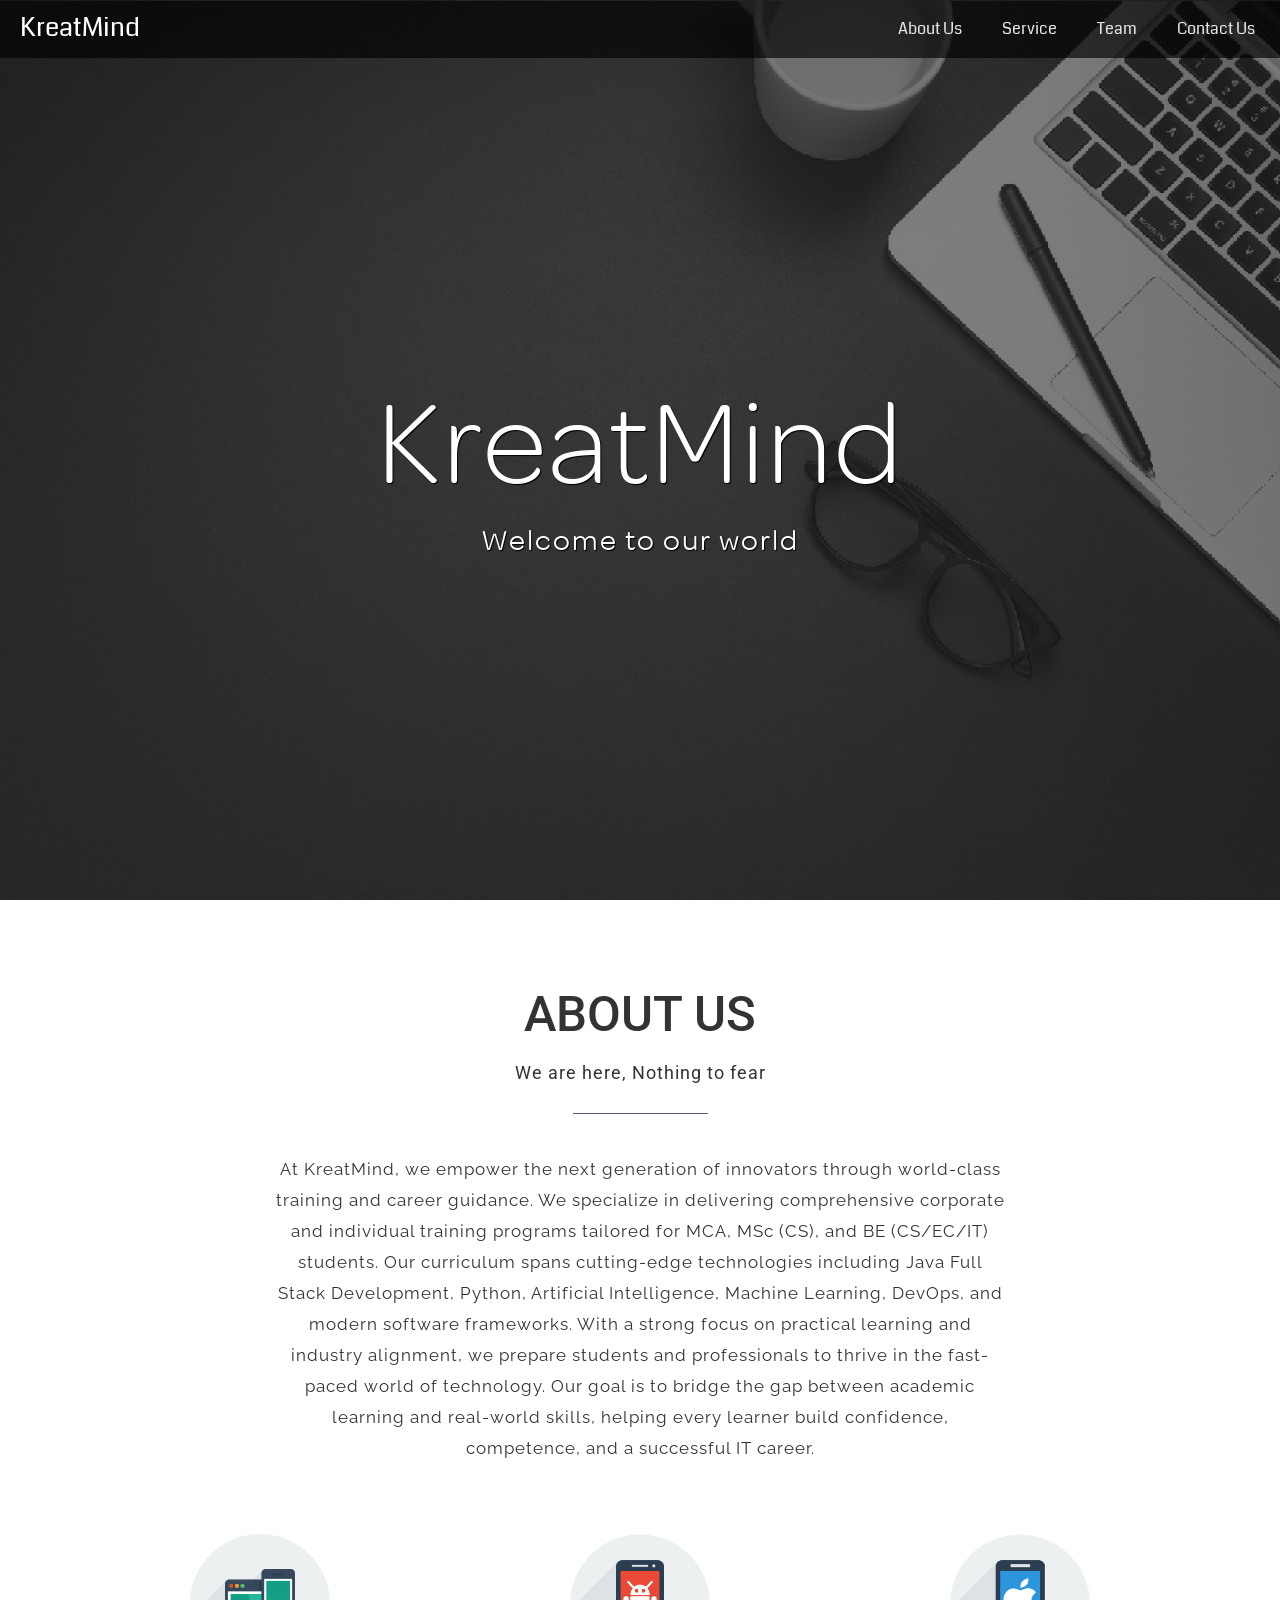
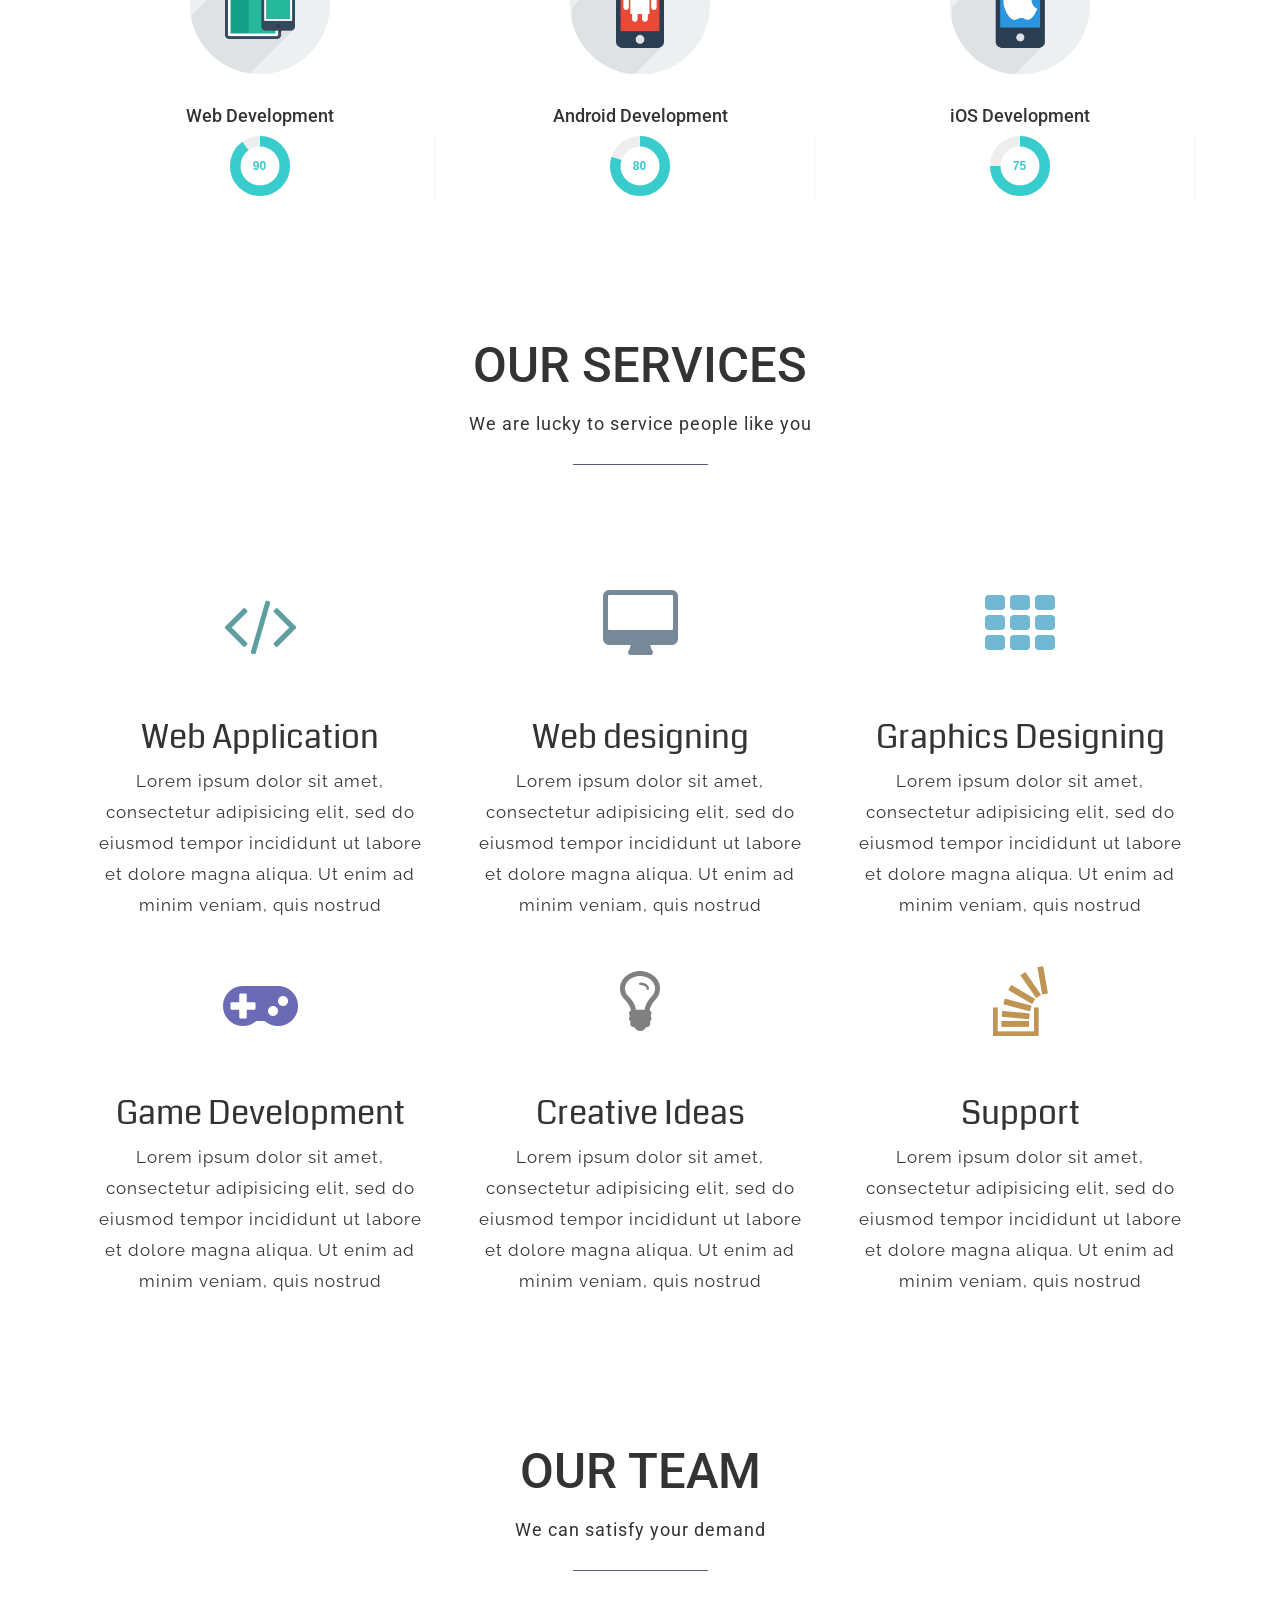
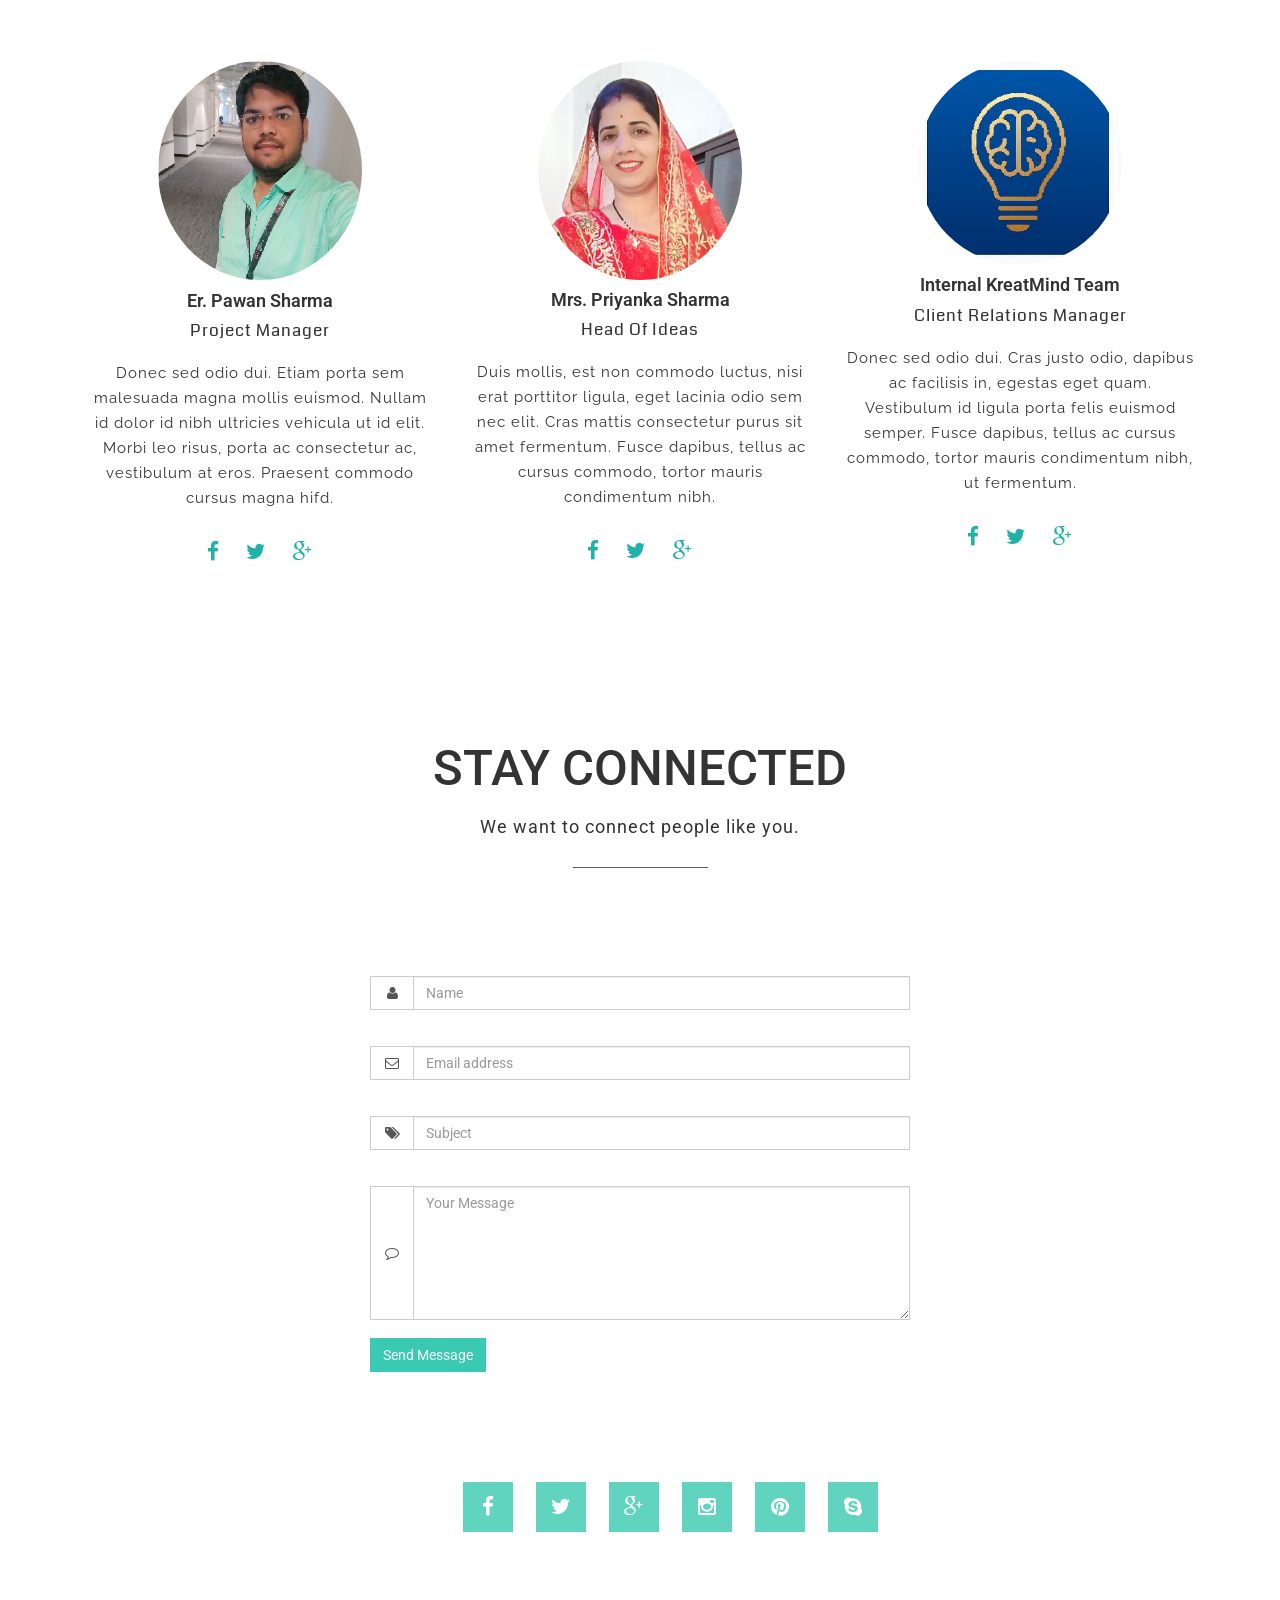
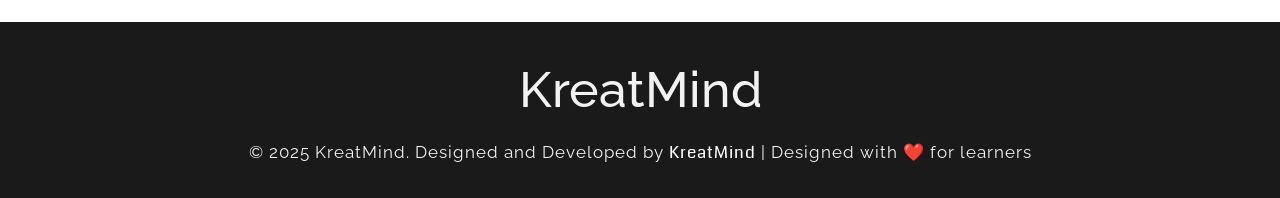
==== commit 98087bc1: "PPS: Remove Unused Contents" ====
--- a/index.html
+++ b/index.html
@@ -44,10 +44,6 @@
 		      						<li><a href="#about">About Us</a></li>
 		      						<li><a href="#our_service">Service</a></li>
 		        					<li><a href="#team">Team</a></li>
-		        					<li><a href="#portfolio">Portfolio</a></li>
-		        					<li><a href="#price_table">Price Table</a></li>
-		        					<li><a href="#blog">Blog</a></li>
-		        					<li><a href="#testimonial">Testimonials</a></li>
 		        					<li><a href="#contact">Contact us</a></li>
 							    </ul>
 	    					</div>	<!-- collapse navbar-collapse -->
@@ -79,7 +75,7 @@
 				</div>	<!-- row -->
 				<div class="row about-us-text">
 					<div class="col-md-8 col-md-offset-2">
-						<p class="text-center">Lorem Ipsum is simply dummy text of the printing and typesetting industry. Lorem Ipsum has been the industry's standard dummy text ever since the 1500s, when an unknown printer took a galley of type and scrambled it to make a type specimen book. It has survived not only five centuries, but also the leap into electronic typesetting, remaining essentially unchanged. It was popularised in the 1960s with the release of Letraset sheets containing Lorem Ipsum passages, and more recently with desktop publishing software like Aldus PageMaker including versions of Lorem Ipsum.</p>
+						<p class="text-center">At KreatMind, we empower the next generation of innovators through world-class training and career guidance. We specialize in delivering comprehensive corporate and individual training programs tailored for MCA, MSc (CS), and BE (CS/EC/IT) students. Our curriculum spans cutting-edge technologies including Java Full Stack Development, Python, Artificial Intelligence, Machine Learning, DevOps, and modern software frameworks. With a strong focus on practical learning and industry alignment, we prepare students and professionals to thrive in the fast-paced world of technology. Our goal is to bridge the gap between academic learning and real-world skills, helping every learner build confidence, competence, and a successful IT career.</p>
 					</div>
 				</div>	<!-- row -->
 				<div class="row main_content">
@@ -244,10 +240,10 @@
 				    	<div class="col-md-4 col-sm-6 text-center">
 				    		<div class="row wow animated zoomIn" data-wow-delay="0.1s">
 				    			<div class="col-md-8 col-md-offset-2">
-				    				<img class="img-circle img-responsive center-block" src="img/Syed-Rezwanul-Haque.jpg" alt="Syed Rezwanul Haque Rubel">
+				    				<img class="img-circle img-responsive center-block" src="img/Syed-Rezwanul-Haque.jpg" alt="Er. Pawan Sharma">
 				    			</div>
 				    		</div>
-				        	<h4 class="wow animated fadeInUp" data-wow-delay= "0.2s">Syed Rezwanul Haque Rubel</h4>
+				        	<h4 class="wow animated fadeInUp" data-wow-delay= "0.2s">Er. Pawan Sharma</h4>
 				        	<p class= "member-title wow animated fadeIn" data-wow-delay= "0.3s">Project Manager</p>
 				        	<p class= "team-member-description wow animated fadeIn" data-wow-delay= "0.4s">Donec sed odio dui. Etiam porta sem malesuada magna mollis euismod. Nullam id dolor id nibh ultricies vehicula ut id elit. Morbi leo risus, porta ac consectetur ac, vestibulum at eros. Praesent commodo cursus magna hifd.</p>
 				        	<div class= "row text-center wow animated fadeInDown" data-wow-delay= "0.5s">
@@ -269,10 +265,10 @@
 				    	<div class="col-md-4 col-sm-6 text-center">
 				    		<div class= "row wow animated zoomIn" data-wow-delay="0.6s">
 				    			<div class= "col-md-8 col-md-offset-2">
-				    				<img class="img-circle img-responsive center-block" src="img/Shahjahan-Jewel.jpg" alt= "Shahjahan Jewel" >
+				    				<img class="img-circle img-responsive center-block" src="img/Shahjahan-Jewel.jpg" alt= "Mrs. Priyanka Sharma" >
 				    			</div>
 				    		</div>
-				        	<h4 class= "wow animated fadeInUp" data-wow-delay= "0.7s">Shahjahan Jewel</h4>
+				        	<h4 class= "wow animated fadeInUp" data-wow-delay= "0.7s">Mrs. Priyanka Sharma</h4>
 				        	<p class= "member-title wow animated fadeIn" data-wow-delay= "0.8s">Head Of Ideas</p>
 				        	<p class= "team-member-description wow animated fadeIn" data-wow-delay= "0.9s">Duis mollis, est non commodo luctus, nisi erat porttitor ligula, eget lacinia odio sem nec elit. Cras mattis consectetur purus sit amet fermentum. Fusce dapibus, tellus ac cursus commodo, tortor mauris condimentum nibh.</p>
 				        	<div class= "row text-center wow animated fadeInDown" data-wow-delay= "0.5s">	
@@ -292,10 +288,10 @@
 				    	<div class="col-md-4 col-sm-6 text-center">
 				    		<div class= "row wow animated zoomIn" data-wow-delay="1.1s">
 				    			<div class="col-md-8 col-md-offset-2">
-				    				<img class="img-circle img-responsive center-block" src="img/nathan.jpg" alt= "Nathan Thomas Paul" >
+				    				<img class="img-circle img-responsive center-block" src="img/nathan.jpg" alt= "Internal KreatMind Team" >
 				    			</div>
 				    		</div>
-				        	<h4 class="wow animated fadeInUp" data-wow-delay= "1.2s">Nathan Thomas Paul</h4>
+				        	<h4 class="wow animated fadeInUp" data-wow-delay= "1.2s">Internal KreatMind Team</h4>
 				        	<p class= "member-title wow animated fadeIn" data-wow-delay= "1.3s">Client Relations Manager</p>
 				        	<p class= "team-member-description wow animated fadeIn" data-wow-delay= "1.4s">Donec sed odio dui. Cras justo odio, dapibus ac facilisis in, egestas eget quam. Vestibulum id ligula porta felis euismod semper. Fusce dapibus, tellus ac cursus commodo, tortor mauris condimentum nibh, ut fermentum.</p>
 				        	<div class= "row text-center wow animated fadeInDown" data-wow-delay= "0.5s">	
@@ -318,405 +314,6 @@
 			    </div>	<!-- team-members -->
 			</div>	<!-- container -->
 	    </section>	<!-- team -->
-
-		<!-- Portfolio -->
-	    <section id="portfolio">
-	    	<div class="container">
-	    		<div class="row text-center" id="heading">
-	    			<div class="col-md-6 col-md-offset-3 wow animated zoomInDown" id="heading-text">
-	        			<h3>Our Works</h3>
-	                	<p>Take a look, Taste our cook</p>
-	                	<hr class= "full">
-	                	<br/>
-	        		</div>
-	    		</div>
-	    		<div class="main_content">
-		    		<div class="row port">
-		    			<div class="col-md-8 col-md-offset-2 text-center button-group" id="filters">
-		    				<button type="button" class="btn btn-default is-checked" data-filter="*">All</button>
-		    				<button type="button" class="btn btn-default" data-filter=".web">Web Design</button>
-		    				<button type="button" class="btn btn-default" data-filter=".game">Game</button>
-		    				<button type="button" class="btn btn-default" data-filter=".app">App</button>
-		    			</div>
-		    		</div>	<!-- row -->
-		    		<div class="row">
-		    			<div class="isotope" id="port-items">
-		    				<div class="col-md-4 col-sm-6 col-xs-6 element-item web" data-category="web">
-		    					<img class="img-responsive" src="img/web-design-1.jpg" >
-		    				</div>
-		    				<div class="col-md-4 col-sm-6 col-xs-6 element-item game" data-category="game">
-		    					<img class="img-responsive" src="img/game-2.jpg">
-		    				</div>
-		    				<div class="col-md-4 col-sm-6 col-xs-6 element-item app" data-category="app">
-		    					<img class="img-responsive" src="img/app-1.jpg">
-		    				</div>
-		    				<div class="col-md-4 col-sm-6 col-xs-6 element-item web" data-category="web">
-		    					<img class="img-responsive" src="img/web-design-2.jpg">
-		    				</div>
-		    				<div class="col-md-4 col-sm-6 col-xs-6 element-item game" data-category="game">
-		    					<img class="img-responsive" src="img/game-1.jpg">
-		    				</div>
-		    				<div class="col-md-4 col-sm-6 col-xs-6 element-item app" data-category="app">
-		    					<img class="img-responsive" src="img/app-2.jpg">
-		    				</div>
-		    				<div class="col-md-4 col-sm-6 col-xs-6 element-item web" data-category="web">
-		    					<img class="img-responsive" src="img/web-design-3.jpg">
-		    				</div>
-		    				<div class="col-md-4 col-sm-6 col-xs-6 element-item game" data-category="game">
-		    					<img class="img-responsive" src="img/game-3.jpg">
-		    				</div>
-		    				<div class="col-md-4 col-sm-6 col-xs-6 element-item app" data-category="app">
-		    					<img class="img-responsive" src="img/app-3.jpg">
-		    				</div>
-		    			</div>	<!-- isotope -->
-		    		</div>	<!-- row -->
-	    		</div>	<!-- main_content -->
-	    	</div>	<!-- container -->
-	    </section>	<!-- portfolio -->
-		
-		<!-- Price-Table -->
-	    <section id="price_table">
-	    	<div class="container">
-	    		<div class="row text-center" id="heading">
-	    			<div class="col-md-6 col-md-offset-3 wow animated zoomInDown" id="heading-text">
-	        			<h3>Price Table</h3>
-	                	<p>So flexible, More comfortable</p>
-	                	<hr class="full">
-	                	<br/>
-	        		</div>
-	    		</div>	<!-- row -->
-	    		<div class="row main_content">
-	    			<ul class="price-table-chart">
-                        <li>
-		                    <a href="#">
-		                        <strong>Free</strong>
-		                        <span class="price_table-description">1 Website</span> 
-		                        <span class="price_table-description">1 Year Updates</span> 
-		                        <span class="price_table-description">No Email Support</span>
-		                        <big class="price_table-price">$0</big>
-		                        <span class="price_table-button">Buy Now</span>
-		                    </a>
-		                </li>
-		            
-		                <li>
-		                    <a href="#">
-		                        <strong>Business</strong>
-		                        <span class="price_table-description">Unlimited Websites</span> 
-		                        <span class="price_table-description">1 Year Updates</span> 
-		                        <span class="price_table-description">1 Year Email Support</span>
-		                        <big class="price_table-price">$90</big>
-		                        <span class="price_table-button">Buy Now</span>
-		                    </a>
-		                </li>
-		            
-		                <li>
-		                    <a href="#">
-		                        <strong>Premium</strong>
-		                        <span class="price_table-description">Unlimited Websites</span> 
-		                        <span class="price_table-description">Lifetime Updates</span> 
-		                        <span class="price_table-description">Lifetime Email Support</span>
-		                        <big class="price_table-price">$190</big>
-		                        <span class="price_table-button">Buy Now</span>
-		                    </a>
-		                </li>
-		            </ul>
-	    		</div>	<!-- row main_content -->
-	    	</div>	<!-- container -->
-	    </section>	<!-- price_table -->
-
-		<!-- Blog -->
-	    <section id="blog">
-	    	<div class="container">
-	    		<div class="row text-center" id="heading">
-	    			<div class= "bg-image">
-		    			<div class= "col-md-6 col-md-offset-3 wow animated zoomInDown" id= "heading-text">
-		        			<h3>Our Blog</h3>
-		                	<p>Sharing knowledge, Accepting challenge.</p>
-		                	<hr class= "full">
-		                	<br/>
-		        		</div>
-		        	</div>
-	    		</div>
-		    	<div class= "row post">
-		    		<div class= "main_content">
-		    			<div class= "post-thumbnail col-md-5">
-		    				<div class= "frame">
-		    					<div class="post-format">
-		    						<span class="icon-picture">
-		    							<i class= "fa fa-laptop"></i>
-		    						</span>
-		    					</div>
-		    					<a href="#"><img class= "img-responsive" src="img/design1.png" alt=""/></a>
-		    				</div>
-		    				<img class="hidden-xs post-shadow" src="img/post-shadow.png" alt=""/>
-		    			</div>
-		    			<div class= "post-excerpt col-md-7">
-		    				<h2 class="title"><a href="#">FLAT &amp; MODERN TREND DESIGN</a></h2>
-		    				<div class="line-dotted"></div>
-		    				<p>
-		    					Diur apelligh to luriem rorde ist thuir quire contears foresa irmde narelair muiers lirguen luirem joires porfelas wateir ogespear pesae. Irmde gues narelair muiers lirguen luirem joires porf wateir ogeepear pesae. Diur tol apelligh to luriem rorde ist thuir quire contears foresa irmde narelair muiers lirguen luirem joires porfelas quie wateir ogespear pesae. Irmde gues narelair muiers lirguen luirem joires porf wateir ogeepear pesae.
-		    					<a href="#">...Read more</a>
-		    				</p> 
-		    				<div class="line-dotted"></div>
-		    				<p class="meta">
-		    					<strong>Date:</strong> 14/February/2013 <strong>By:</strong> Zyanya Peredo <strong>In: </strong><a href="#">Photography</a>, <a href="#">Print</a>, <a href="#">Design</a>
-		    				</p>
-		    				<div class="line-dotted"></div>
-		    				<div class= "post-share">
-		    					<p>Share this post:</p>
-		    					<ul>
-		    						<li>
-		    							<a href="#" data-toggle="tooltip" title="Contact with Facebook" class= "team-facebook">
-					        				<i class="fa fa-facebook"></i>
-					        			</a>
-		    						</li>
-		    						<li>
-		    							<a href="#" data-toggle="tooltip" title="Contact with Twitter" class= "team-twitter">
-					        				<i class="fa fa-twitter"></i>
-					        			</a>
-		    						</li>
-		    						<li>
-		    							<a href="#" data-toggle="tooltip" title="Contact with Google-plus" class= "team-google-plus">
-					        				<i class="fa fa-google-plus"></i>
-					        			</a>
-		    						</li>
-		    					</ul>	
-		    				</div>
-		    			</div>
-		    		</div>
-		    	</div>
-		    	<div class="row post">
-		    		<div class="main_content">
-		    			<div class="post-thumbnail col-md-5">
-		    				<div class="frame">
-		    					<div class="post-format image">
-		    						<span class="icon-facetime-video">
-		    							<i class="fa fa-video-camera"></i>
-		    						</span>
-		    					</div>
-		    					<div class="vimeo-video" rel="" data-width="500" data-height="400">
-		    						<iframe width="420" height="315" src="//www.youtube.com/embed/DN__D5ixme0" frameborder="0" allowfullscreen></iframe>
-		    					</div>
-		    				</div>
-		    				<img class="hidden-xs post-shadow" src="img/post-shadow.png" alt=""/>
-		    			</div>
-		    			<div class="post-excerpt col-md-7">
-		    				<h2 class="title">
-		    					<a href="#">Make up forever - tres vichy</a>
-		    				</h2>
-		    				<div class="line-dotted">
-		    				</div>
-		    				<p>
-		    					Diur apelligh to luriem rorde ist thuir quire contears foresa irmde narelair muiers lirguen luirem joires porfelas wateir ogespear pesae. Irmde gues narelair muiers lirguen luirem joires porf wateir ogeepear pesae. Diur tol apelligh to luriem rorde ist thuir quire contears foresa irmde narelair muiers lirguen luirem joires porfelas quie wateir ogespear pesae. Irmde gues narelair muiers lirguen luirem joires porf wateir ogeepear pesae.
-		    					<a href="#">...Read more</a>
-		    				</p> 
-		    				<div class="line-dotted"></div>
-		    				<p class="meta"><strong>Date: </strong>14/February/2013 <strong>By: </strong>Zyanya Peredo <strong>In: </strong><a href="#">Photography</a>, <a href="#">Print</a>, <a href="#">Design</a>
-		    				</p>
-		    				<div class="line-dotted"></div>
-		    				<div class= "post-share">
-		    					<p>Share this post:</p>
-		    					<ul>
-		    						<li>
-		    							<a href="#" data-toggle="tooltip" title="Contact with Facebook" class= "team-facebook">
-					        				<i class="fa fa-facebook"></i>
-					        			</a>
-		    						</li>
-		    						<li>
-		    							<a href="#" data-toggle="tooltip" title="Contact with Twitter" class= "team-twitter">
-					        				<i class="fa fa-twitter"></i>
-					        			</a>
-		    						</li>
-		    						<li>
-		    							<a href="#" data-toggle="tooltip" title="Contact with Google-plus" class= "team-google-plus">
-					        				<i class="fa fa-google-plus"></i>
-					        			</a>
-		    						</li>
-		    					</ul>	
-		    				</div>
-		    			</div>
-		    		</div>
-		    	</div>
-		    	<div class="row post">
-		    		<div class="main_content">
-		    			<div class="post-thumbnail col-md-5">
-		    				<div class="frame">
-		    					<div class="post-format quote">
-		    						<span class="icon-camera-retro">
-		    							<i class= "fa fa-star"></i>
-		    						</span>
-		    					</div>
-		    					<a href="#"><img class= "img-responsive" src="img/blog3.png" alt=""/></a>
-		    				</div>
-		    				<img class="hidden-xs post-shadow" src="img/post-shadow.png" alt=""/>
-		    			</div>
-		    			<div class="post-excerpt col-md-7">
-		    				<h2 class="title">
-		    					<a href="#">Make up forever - Make your web page beautiful.</a>
-		    				</h2>
-		    				<div class="line-dotted"></div>
-		    				<p>
-		    					Diur apelligh to luriem rorde ist thuir quire contears foresa irmde narelair muiers lirguen luirem joires porfelas wateir ogespear pesae. Irmde gues narelair muiers lirguen luirem joires porf wateir ogeepear pesae.
-		    					<a href="#">...Read more</a>
-		    				</p> 
-		    				<div class="line-dotted"></div>
-		    				<p class="meta"><strong>Date: </strong>14/February/2013 <strong>By: </strong>Zyanya Peredo<strong>In: </strong><a href="#">Photography</a>, <a href="#">Print</a>, <a href="#">Design</a>
-		    				</p>
-		    				<div class="line-dotted"></div>
-		    				<div class= "post-share">
-		    					<p>Share this post:</p>
-		    					<ul>
-		    						<li>
-		    							<a href="#" data-toggle="tooltip" title="Contact with Facebook" class= "team-facebook">
-					        				<i class="fa fa-facebook"></i>
-					        			</a>
-		    						</li>
-		    						<li>
-		    							<a href="#" data-toggle="tooltip" title="Contact with Twitter" class= "team-twitter">
-					        				<i class="fa fa-twitter"></i>
-					        			</a>
-		    						</li>
-		    						<li>
-		    							<a href="#" data-toggle="tooltip" title="Contact with Google-plus" class= "team-google-plus">
-					        				<i class="fa fa-google-plus"></i>
-					        			</a>
-		    						</li>
-		    					</ul>	
-		    				</div>
-		    			</div>
-		    		</div>
-		    	</div>
-		    	<div class="row post">
-		    		<div class="main_content">
-		    			<div class="post-thumbnail col-md-5">
-		    				<div class="frame">
-		    					<div class="post-format gallery">
-		    						<span class="icon-quote-left">
-		    							<i class= "fa fa-bookmark"></i>
-		    						</span>
-		    					</div>
-		    					<a href="#"><img class= "img-responsive" src="img/global_focus.jpg" alt=""/></a>
-		    				</div>
-		    				<img class="hidden-xs post-shadow" src="img/post-shadow.png" alt=""/>
-		    			</div>
-		    			<div class="post-excerpt col-md-7">
-		    				<h2 class="title">
-		    					<a href="#">The most beautiful quotes ever</a>
-		    				</h2>
-		    				<div class="line-dotted"></div>
-		    				<p>
-		    					Diur apelligh to luriem rorde ist thuir quire contears foresa irmde narelair muiers lirguen luirem joires porfelas wateir ogespear pesae. Irmde gues narelair muiers lirguen luirem joires porf wateir ogeepear pesae. Diur tol apelligh to luriem rorde ist thuir quire contears foresa irmde narelair muiers lirguen luirem joires porfelas quie wateir ogespear pesae. Irmde gues narelair muiers lirguen luirem joires porf wateir ogeepear pesae.
-		    					<a href="#">...Read more</a>
-		    				</p> 
-		    				<div class="line-dotted"></div>
-		    				<p class="meta"><strong>Date:</strong> 14/February/2013 <strong>By:</strong> Zyanya Peredo <strong>In:</strong> <a href="#">Photography</a>, <a href="#">Print</a>, <a href="#">Design</a>
-		    				</p>
-		    				<div class="line-dotted"></div>
-		    				<div class= "post-share">
-		    					<p>Share this post:</p>
-		    					<ul>
-		    						<li>
-		    							<a href="#" data-toggle="tooltip" title="Contact with Facebook" class= "team-facebook">
-					        				<i class="fa fa-facebook"></i>
-					        			</a>
-		    						</li>
-		    						<li>
-		    							<a href="#" data-toggle="tooltip" title="Contact with Twitter" class= "team-twitter">
-					        				<i class="fa fa-twitter"></i>
-					        			</a>
-		    						</li>
-		    						<li>
-		    							<a href="#" data-toggle="tooltip" title="Contact with Google-plus" class= "team-google-plus">
-					        				<i class="fa fa-google-plus"></i>
-					        			</a>
-		    						</li>
-		    					</ul>	
-		    				</div>
-		    			</div>
-		    		</div>
-		    	</div>
-	    		<div class= "row">
-	    			<div class= "col-md-6 col-md-offset-3 text-center">
-	    				<ul class="pagination">
-							<li class="disabled"><a href="#">&gt;&gt;</a></li>
-							<li class="active"><a href="#">1 <span class="sr-only">(current)</span></a></li>
-						  	<li><a href="#">2</a></li>
-						  	<li><a href="#">3</a></li>
-						  	<li><a href="#">4</a></li>
-						  	<li><a href="#">5</a></li>
-						  	<li><a href="#">>></a></li>
-						</ul>
-	    			</div>
-	    		</div>
-    		</div>	<!-- container -->
-	    </section>	<!-- blog -->
-
-		<!-- Clients -->
-	    <section id= "testimonial">
-	    	<div class= "container">
-	    		<div class= "row text-center" id= "heading">
-	    			<div class= "bg-image col-md-12">
-	    				<div class= "col-md-6 col-md-offset-3 wow animated zoomInDown" id= "heading-text">
-		        			<h3>Testimonials</h3>
-		                	<p>Their satisfication, Our inspiration.</p>
-		                	<hr class= "full">
-		                	<br/>
-		        		</div>
-	    			</div>
-	    		</div>
-	    		<div class= "row main_content">
-	    			<div class= "col-md-6 col-md-offset-3">
-	    				<div id="client-speech" class="owl-carousel owl-theme">
-							<div class="item">
-								<div class= "row">
-									<div class= "col-md-6 col-md-offset-3">
-										<img class= "img-circle img-responsive center-block" src="img/client1.png">
-									</div>	
-									<div class= "col-md-12">
-										<p class= "client-comment text-center">
-											When you form a team, why do you try to form a team? Because teamwork builds trust and trust builds speed.
-										</p>
-									</div>
-								</div>
-								<div class= "row text-center">
-									<p class= "client-name text-center"> ----- Noona Nuengthida Sophon</p>
-								</div>
-							</div>
-							<div class="item">
-								<div class= "row">
-									<div class= "col-md-6 col-md-offset-3">
-										<img class= "img-circle img-responsive center-block" src="img/client2.jpg">
-									</div>
-									<div class= "col-md-12">
-										<p class= "client-comment text-center">
-											I am constantly being asked about individuals.&nbsp;The only way to win is as a team. Football is not about one or two or three star players.
-										</p>
-									</div>
-								</div>
-								<div class= "row text-center">
-									<p class= "client-name">-----Md. Aminul Islam Bhuiyan</p>
-								</div>
-							</div>
-							<div class="item">
-								<div class= "row">
-									<div class= "col-md-6 col-md-offset-3">
-										<img class= "img-circle img-responsive center-block" src="img/client3.png">
-									</div>
-									<div class= "col-md-12">
-										<p class= "client-comment text-center">
-											Individual commitment to a group effort- that is what makes a team work, a company work, a society work, a civilisation work.
-										</p>
-									</div>
-								</div>
-								<div class= "row text-center">
-									<p class= "client-name">-----  Jenifar Pink</p>
-								</div>
-							</div>
-						</div>
-	    			</div>
-	    		</div>
-	    	</div>	
-	    </section>	<!-- clients -->
 
 		<!-- contact -->
 	    <section id= "contact">
@@ -800,7 +397,7 @@
 			</div>
 			<div class= "row">
 				<div class= "copyright text-center">
-					<p> © 2025 KreatMind. Designed and Developed by <a href="https://kreatmind.netlify.app/"><span class= "theme">KreatMind</span></a>| Designed with ❤️ for learners</p>
+					<p> © 2025 KreatMind. Designed and Developed by <a href="https://kreatmind.netlify.app/"><span class= "theme">KreatMind</span></a> | Designed with ❤️ for learners</p>
 				</div>
 			</div>
 		</section><!-- footer -->
--- a/css/custom.css
+++ b/css/custom.css
@@ -0,0 +1,1070 @@
+@import url(omnes-pro.css);
+@import url(http://fonts.googleapis.com/css?family=Coda);
+@import url(http://fonts.googleapis.com/css?family=Roboto);
+@import url(http://fonts.googleapis.com/css?family=Raleway);
+@import url(http://fonts.googleapis.com/css?family=Dosis:200,300,400,500,600);
+
+/*======================================================================================================
+                            Global
+=======================================================================================================*/
+
+* {
+    outline: none !important;
+    box-shadow: none;
+}
+
+a {
+    color: rgb(32, 178, 170);
+}
+
+a:hover {
+    color: #000;
+}
+
+.btn {
+    border-radius: 0;
+    transition: background 0.5s cubic-bezier(.17,.67,.83,.67);
+}
+
+.navbar-white {
+    background-color: #fff !important;
+    transition: background 0.5s ease-out;
+
+}
+
+.navbar-white li a {
+    color: #16a085 !important;
+}
+
+.navbar-white .navbar-brand {
+    color: #16a085 !important;
+}
+
+.navbar-white button.navbar-toggle {
+    margin-top: 5px;
+    margin-right: 10px;
+}
+
+.navbar-white button.navbar-toggle .ion-navicon {
+    color: #000;
+}
+
+.form-control:focus {
+border-color: #3acab1;
+box-shadow: none;
+}
+
+.navbar-default .navbar-toggle:hover, .navbar-default .navbar-toggle:focus {
+    background-color: rgba(255, 255, 255, 0);
+}
+
+.navbar-default .navbar-toggle {
+    border-color: rgba(221, 221, 221, 0);
+    margin: 0;
+    line-height: 100%;
+}
+
+.navbar-toggle {
+    padding: 0;
+    border-radius: 0;
+}
+
+.navbar {
+    margin-bottom: 0px;
+    padding: 10px 5px;
+    min-height: 0;
+}
+
+button.navbar-toggle .ion-navicon {
+    font-size: 2em;
+    color: #fff;
+}
+
+body {
+    overflow-x: hidden;
+    font-family: 'Roboto', sans-serif;
+}
+
+p {
+    font-size: 17px;
+    font-family: 'Raleway', sans-serif;
+    letter-spacing: 1px;
+    line-height: 31px;
+}
+
+.row
+{
+    margin-right: 0px;
+    margin-left: 0px;
+}
+ul li
+{
+    list-style: none;
+    display: inline-block;
+}
+li a
+{
+    text-decoration: none;
+}
+#heading-text 
+{
+    padding-top: 10px;
+}
+#heading-text h3 {
+    font-size: 49px;
+    font-family: 'Roboto', sans-serif;
+    padding-top: 58px;
+    text-transform: uppercase;
+}
+
+#heading-text p {
+    font-size: 18px;
+    font-family: 'Roboto', sans-serif;
+    padding: 5px 0px
+}
+
+.main_content 
+{
+    padding: 50px 0px;
+}
+
+iframe
+{
+    width: 100%;
+}
+.form-control
+{
+    border-radius: 0px;
+}
+/*-----------------------------------------------------------------------------------------------------
+                                navbar
+-------------------------------------------------------------------------------------------------------*/
+#navigation, .navbar-default
+{
+    border-radius: 0px;
+    border: 0;
+    background-color: rgba(0,0,0,0.65);
+}
+.navbar-default .navbar-nav>li>a {
+    font-size: 16px;
+    transition: all 0.5s cubic-bezier(.17,.67,.83,.67);
+    color: #E5E5E5;
+    margin: 5px 20px;
+    padding: 0;
+    line-height: 28px;
+    font-family: "Coda";
+    text-transform: capitalize;
+}
+
+.navbar {
+    margin-bottom: 0px;
+}
+
+.navbar-default .navbar-nav>li>a:hover, .navbar-default .navbar-nav>li>a:focus
+{
+    color: #fff;
+}
+.navbar-default .navbar-brand {
+    color: #fff;
+    font-family: "Coda";  
+    padding: 5px 15px;  
+    font-size: 26px;  
+    line-height: 100%;  
+    height: auto;
+}
+
+.nav-wrap 
+{
+    position: fixed;
+    top: 0;
+    width: 100%;
+    z-index: 9999;
+}
+#wrapper
+{
+    background: url(../img/background.jpg);
+    background-attachment: fixed;
+    background-position: center;
+    background-size: cover;
+}
+#overlay-1
+{
+    background-color: rgba(40, 40, 40, 0.6);
+    position: relative;
+}
+
+.starting-text
+{
+    padding: 177px 0px;
+    font-weight: bold;
+    text-shadow: 1px 1px 1px #000;
+    letter-spacing: 2px;
+}
+.rene {
+    font-size: 120px;
+    color: white;
+    font-family: "omnes-pro", "Helvetica", sans-serif;
+    font-weight: 300;
+    margin-top: 75px;
+}
+
+.starting-text h2 {
+    font-family: "omnes-pro", "Helvetica", sans-serif;
+    color: #fff;
+}
+
+.bottom 
+{
+    width: 100%;
+    position: absolute;
+    bottom: 2%;
+}
+.bottom a
+{
+    color: rgba(192, 192, 192, 0.5);
+}
+h5 
+{
+    padding-top: 22px;
+    font-size: 18px;
+}
+/*-----------------------------------------------------------------------------------------------------
+                            about us
+------------------------------------------------------------------------------------------------------*/
+.exp
+{
+    padding-top: 76px;
+}
+.progress
+{
+    background-color: #d4e3e4;
+    border-radius: 0px;
+    border-color: lightseagreen;
+}
+.progress-bar
+{
+    background-color: cadetblue;
+}
+.pro
+{
+    padding-top: 10px;
+}
+
+/*----------------------------------------------------------------------------------------------------
+Our service
+-----------------------------------------------------------------------------------------------------*/
+.services
+{
+    width: 100%;
+    overflow: hidden;
+    position: relative;
+}
+.about-service 
+{
+    font-size: 16px;
+    padding: 5px 10px 0px 10px;
+}
+.about-service h3 {
+    font-family: "Coda";
+    font-size: 33px;
+}
+
+.service-icon i 
+{
+    padding: 20px 0px;
+    font-size: 5em;
+    transition: font-size 0.5s;
+    display: table-cell;
+    vertical-align: middle;
+}
+.service-icon
+{
+    display: table;
+    min-height: 140px;
+    text-align: center;
+    width: 100%;
+}
+hr
+{
+    border-color: rgb(101,85,124);
+}
+.full
+{
+    width: 25%;
+}
+.fa-code
+{
+    color: cadetblue;
+}
+.fa-desktop
+{
+    color: lightslategray;
+}
+.fa-th
+{
+    color: rgb(114, 184, 211);
+}
+.fa-gamepad
+{
+    color: rgba(0, 0, 128, 0.58);
+}
+.fa-lightbulb-o
+{
+    color: grey;
+}
+.fa-stack-overflow
+{
+    color: #C09553;
+}
+.service:hover .service-icon i
+{
+    font-size: 7em;
+}
+.service:hover .about-service h3 
+{
+    color: rgb(175, 104, 77)
+}
+.service
+{
+    text-align: center;
+}
+/*===================================================================================================
+                            team
+=====================================================================================================*/
+#team
+{
+    text-align: center;
+    margin-bottom: 20px;
+}
+#team .team-members h4
+{
+    font-weight: 600;
+    margin-bottom: 5px;
+}
+.member-title
+{
+    font-family: "Coda";
+    margin-bottom: 15px;
+}
+#team h2
+{
+    font-weight: normal;
+    text-align: center;
+}
+.team-member-description
+{
+    text-align: center;
+    font-family: 'Raleway', sans-serif;
+    font-size: 15px;
+}
+.team-member-description 
+{
+    line-height: 25px;
+}
+.team-member-contact
+{
+    padding: 20px 0px;
+}
+/* media query te 991 px er niche padding right hobe 45px */
+#team a:hover, #blog a:hover
+{
+    text-decoration: none;
+}
+#team .fa 
+{
+    font-size: 21px;
+}
+#team ul 
+{
+    padding-top: 20px;
+}
+.team-facebook, .team-twitter, .team-google-plus 
+{
+    color: rgb(32, 178, 170);
+} 
+.team-facebook:hover
+{
+    color: #46629E;
+}
+.team-facebook:hover .fa-facebook
+{
+    transform:;
+}
+.team-twitter:hover
+{
+    color: #0EAACE;
+}
+.team-google-plus:hover
+{
+    color: #DD4C39;
+}
+.team-member-contact a {
+    margin: 0px 12px;
+    transition: all 0.5s cubic-bezier(.17,.67,.83,.67);
+}
+/*-----------------------------------------------------------------------------------------------------
+                            Works
+--------------------------------------------------------------------------------------------------------*/
+#web, #game, #app
+{
+    display: none;
+}
+.port
+{
+    padding-bottom: 50px;
+}
+/*------------------------------------------------------------------------------------------------------
+                                price-table
+--------------------------------------------------------------------------------------------------------*/
+.price-column 
+{
+    position: relative;
+    z-index: 999;
+    margin-bottom: 15px;
+}
+.price-column .price-heading 
+{
+    background-color: cadetblue;
+    position: relative;
+    padding: 17px 15px 15px;
+    box-shadow: 0 2px 2px #494946;
+}
+.price-column .price-heading h4 
+{
+    font-size: 18px;
+    font-weight: bold;
+    color: #ffffff;
+    text-shadow: 0 1px 1px #41413e;
+    margin-bottom: 0;
+    margin-top: 0;
+}
+.price-column .price-heading .subtitle 
+{
+    color: #ffffff;
+    font-weight: bold;
+    font-style: italic;
+    text-shadow: 0 1px 1px #41413e;
+}
+.price-column .price-heading .price 
+{
+    position: absolute;
+    top: 12px;
+    right: 10px;
+}
+.price-column .price-heading .price .currency 
+{
+    color: white; 
+    font: bold 16px Roboto Condensed,Helvetica,Geneva,sans-serif;
+    font-size: 22px;
+}
+.price-column .price-heading .price .amount
+{
+    color: white;
+    /* text-shadow: 0 1px 1px #b8b8b7; */
+    margin-right: 18px;
+    font-size: 35px;
+}
+.price-column .price-heading .price .cents 
+{
+    color: white;
+    font: bold 16px Roboto Condensed,Helvetica,Geneva,sans-serif;
+    /* text-shadow: 0 1px 1px #b8b8b7; */
+    position: absolute;
+    top: 27px;
+    right: 0;
+}
+.price-content 
+{
+    background-color: rgba(47, 79, 79, 0.71);
+}
+.price-content ul
+{
+    margin: 0px 0px;
+    padding: 0px 0px;
+}
+.price-content ul li:first-child 
+{
+    border-top-width: initial;
+    border-top-style: none;
+    border-top-color: initial;
+}
+.price-content ul li
+{
+    display: block;
+    text-align: center;
+    color: #f7f7f7;
+    list-style: none;
+    border-top: 1px solid #8DBDBD;
+    border-bottom: 1px solid #2F4240;
+    padding: 7px 15px;
+    line-height: 35px;
+    transition: all 0.5s;
+}
+
+.price-column.highlight 
+{
+    margin-top: 0;
+    box-shadow: 0 1px 8px #4d4d4d;
+    position: relative;
+    z-index: 999;
+}
+.price-column.hightligh .price-heading 
+{
+    background: #f85140;
+}
+.price-column.hightligh .price-heading h4, .price-column.hightligh .price-heading .subtitle 
+{
+    color: #ffffff;
+    text-shadow: 0 1px 1px #d61b08;
+}
+.price-column .price-heading .price 
+{
+    position: absolute;
+    top: 12px;
+    right: 10px;
+}
+.price-column.hightligh .price-heading .price .currency, .price-column.hightligh .price-heading .price .amount, .price-column.hightligh .price-heading .price .cents
+{
+    color: #c63f33;
+    text-shadow: 0 1px 1px #f3a39b;
+}
+/*-----------------------------------------------------------------------------------------------------
+                                Blog
+-------------------------------------------------------------------------------------------------------*/
+
+#blog 
+{
+    margin-top: 10px;
+    margin-bottom: 20px;
+    width: 100%;
+    font-family: 'Lora', serif;
+}
+.post 
+{
+    width: 90%;
+    margin-bottom: 15px;
+}
+.row-fluid 
+{
+    overflow: hidden;
+    padding: 25px 0px;
+    width: 100%;
+}
+#blog .post .post-thumbnail 
+{
+    overflow: visible !important;
+}
+#blog .post .post-thumbnail .frame, #blog .post .post-thumbnail .frame img 
+{
+    border-radius: 3px;
+    margin-bottom: 0;
+}
+#blog .post .post-thumbnail .frame 
+{
+    padding: 8px;
+    background: #b9b9bb;
+    position: relative;
+    margin-left: 20px;
+    margin-top: 20px;
+}
+#blog .post .post-thumbnail .post-format 
+{
+    display: block;
+    width: 60px;
+    height: 60px;
+    text-align: center;
+    border-radius: 300px;
+    -webkit-border-radius: 300px;
+    -moz-border-radius: 300px;
+    border: 5px solid #b8b8bb;
+    position: absolute;
+    top: -19px;
+    left: -20px;
+    background-color: #d9dad9;
+    z-index: 9999;
+}
+#blog .post .post-thumbnail .post-format span 
+{
+    font-size: 33px;
+    position: relative;
+    top: 2px;
+    color: rgb(32, 178, 170);
+}
+a 
+{
+    outline: none;
+    text-decoration: none;
+}
+#blog .post .post-thumbnail .post-shadow 
+{
+    margin: 0;
+    padding: 0 0 0 18px;
+}
+#blog .post-excerpt 
+{
+    margin-top: 18px;
+    padding-left: 70px;
+}
+#blog .post h2.title a {
+    color: rgb(32, 178, 170);
+    text-transform: uppercase;
+    font-weight: bold;
+    text-shadow: 0 1px 1px #f7f7f6;
+    font-family: 'Dosis', sans-serif;
+}
+#blog .post h2.title 
+{
+    margin-bottom: 0;
+    padding-bottom: 0;
+    margin-top: 0;
+    font-size: 20px;
+}
+.title 
+{
+    position: relative;
+}
+.line-dotted 
+{
+    border-bottom: 1px dashed #a4a4a4;
+    box-shadow: 0 1px 1px #ffffff;
+    width: 100%;
+    clear: both;
+    margin-top: 19px;
+    margin-bottom: 23px;
+}
+
+.post-share a 
+{
+    padding: 0px 10px;
+    font-size: 18px;
+}
+ #blog .post .post-share p 
+{
+    font-weight: bold;
+    float: left;
+    margin-right: 10px;
+}
+/*---------------------------------------------------------------------------------------------------
+                client
+----------------------------------------------------------------------------------------------------*/
+.client-name
+{
+    font-style: italic;
+    font-size: 18px;
+}
+.client-comment 
+{
+    padding: 40px 0px 25px 0px;
+}
+/* ---------------------------------------------------------------------------------------------------
+                            contact
+ ---------------------------------------------------------------------------------------------------*/
+ .input-group
+ {
+    padding: 18px 0px;
+ }
+ .send
+ {
+    float: left;
+ }
+ .map
+ {
+    padding: 18px 0px;
+ }
+ #contact
+ {
+    padding-bottom: 80px;
+ }
+.socials-icons 
+{
+    margin: 0 auto;
+    position: relative;
+    width: 100%;
+    padding-top: 60px;
+
+}   
+.socials-icons li 
+{
+    padding-left: 20px;
+    padding-bottom: 10px;
+    display: inline-block;
+    list-style: none;
+}
+.socials-icons li a 
+{
+    display: block;
+    position: relative;
+    width: 50px;
+    height: 50px;
+    text-align: center;
+    line-height: 50px;
+    -webkit-transition: all .3s ease-in-out;
+    -moz-transition: all .3s ease-in-out;
+    -ms-transition: all .3s ease-in-out;
+    -o-transition: all .3s ease-in-out;
+    transition: all .3s ease-in-out;
+    opacity: 0.8;
+}
+.socials-icons li a i.fa 
+{
+    color: #fff;
+    line-height: 50px;
+    font-size: 21px;
+}
+.socials-icons li a:hover 
+{
+    opacity: 1;
+}
+.facebook
+{
+    background-color: #3acab1;
+}
+.facebook:hover
+{
+    background-color: #46629E;
+}
+.twitter
+{
+    background-color: #3acab1;
+}
+.twitter:hover
+{
+    background-color: #0EAACE;
+}
+.google-plus
+{
+    background-color: #3acab1;
+}
+.google-plus:hover
+{
+    background-color: #DD4C39;
+}
+.instagram
+{
+    background-color: #3acab1;
+}
+.instagram:hover
+{
+    background-color: #4A789E;
+}
+.pinterest
+{
+    background-color: #3acab1;
+}
+.pinterest:hover
+{
+    background-color: #CB2027;
+}
+.skype
+{
+    background-color: #3acab1;
+}
+.skype:hover
+{
+    background-color: #01AEF2;
+}
+form
+{
+    width: 100%;
+}
+/*----------------------------------------------------------------------------------------------------
+                                    FOOTER
+-----------------------------------------------------------------------------------------------------*/
+.main-footer
+{
+    background-color: rgba(26, 26, 26, 1);
+    padding: 20px 0px;
+}
+.logo h1
+{
+    color: #F2F2F2;
+    font-family: 'Raleway', sans-serif;
+    font-size: 50px;
+}
+.copyright
+{
+    margin-top: 10px; 
+    font-size: 16px;
+    color: #f3f3f3;
+}
+.copyright a:hover
+{
+    text-decoration: none;
+   /*  color: #137513; */
+   color: darkcyan;
+}
+.copyright a
+{
+    color: #FFFFFF;
+}
+.theme
+{
+    font-family: "Coda";
+    /* font-size: 20px; */
+    /* font-weight: bold; */
+    /* padding-left: 5px; */
+}
+/* ================================================================================================================
+                        Media Query
+================================================================================================================== */
+@media (max-width: 515px){
+    .rene
+    {
+        font-size: 70px;
+    }
+}
+@media (max-width: 405px){
+    #heading-text h3
+    {
+        font-size: 45px;
+    }
+}
+@media (max-width: 350px){
+    .rene
+    {
+        font-size: 50px;
+    }
+    .starting-text h2
+    {
+        font-size: 35px;
+    }
+}
+/* 
+
+.shadow-team
+{
+    background-color: #626262;
+    border-radius: 50%;
+    content: "";
+    height: 14px;
+    left: 14px;
+    position: relative;
+    top: 3px;
+    width: 193px;
+}
+
+
+
+ */
+
+.ion-ios7-arrow-down {
+    color: #fff;
+    font-size: 3em;
+}
+
+
+.navbar-default .navbar-brand:hover, .navbar-default .navbar-brand:focus {
+    color: #FFFFFF;
+}
+
+.btn-primary {
+    color: #fff;
+    background-color: #3acab1;
+    border-radius: 0;
+    border-color: #3acab1;
+}
+
+.btn-primary:hover, .btn-primary:focus, .btn-primary:active, .btn-primary.active, .open>.dropdown-toggle.btn-primary {
+    color: #fff;
+    background-color: #16a085;
+    border-color: #16a085;
+}
+
+.pagination>.active>a, .pagination>.active>span, .pagination>.active>a:hover, .pagination>.active>span:hover, .pagination>.active>a:focus, .pagination>.active>span:focus {
+    background-color: #3acab1;
+    border-color: #3acab1;
+}
+
+.pagination {
+    border-radius: 0;
+}
+
+.pagination>li:first-child>a, .pagination>li:first-child>span {
+    border-top-left-radius: 0;
+    border-bottom-left-radius: 0;
+}
+
+.pagination>li:last-child>a, .pagination>li:last-child>span {
+    border-top-right-radius: 0;
+    border-bottom-right-radius: 0;
+}
+
+.navbar-fixed-top, .navbar-fixed-bottom {
+    position: fixed;
+    z-index: 99999;
+}
+
+.btn-default:hover, .btn-default:focus, .btn-default:active, .btn-default.active, .open>.dropdown-toggle.btn-default {
+    color: #FFF;
+    background-color: #3acab1;
+    border-color: #3acab1;
+}
+
+.pagination>li>a, .pagination>li>span {
+    color: #16a085;
+}
+
+#port-items .col-md-4 {
+    padding: 0;
+}
+
+.input-group-addon {
+    border-radius: 0;
+}
+
+@media (max-width: 712px) {
+
+}
+
+@media (max-width: 400px) {
+    #port-items .col-xs-6 {
+        width: 100%;
+    }
+
+    .navbar-fixed-top, 
+    .navbar-fixed-bottom {
+        position: static;
+    }
+
+    #portfolio .btn {
+        margin-bottom: 10px;
+    }
+}
+    
+    #price_table ul {
+        display:table;
+        margin: 0 auto;
+        width:100%;
+        max-width:1100px;
+    
+        padding: 0;
+}
+    #price_table li {
+        display:table-cell;
+        width:33.333%;
+        padding:43px 0 0;
+        transition: all 0.25s, color 0s !important;
+        position:relative;
+        z-index:0;
+        border:1px solid #BBB;
+    
+        background-color: #fff;
+}
+    
+    #price_table li:first-child {
+        position:relative;
+        right:-1px; 
+    }
+    #price_table li:last-child {
+        position:relative;
+        left:-1px;  
+    }
+
+    
+    #price_table li:hover {
+        box-shadow: 0 13px 48px rgba(0, 0, 0, 0.2);
+        z-index:1;
+        color:#fff;
+        background: #1abc9c;
+        border-color: #1abc9c;
+        -webkit-transform:scale(1.05);
+        -moz-transform:scale(1.05);
+        transform: scale(1.05);
+    }
+    
+    #price_table li * {
+        transition: 0 !important;
+        text-decoration: none;
+}
+    
+    #price_table li:hover * {
+        color: #fff !important;
+        border-color:rgba(255, 255, 255, 0.27) !important;
+    }
+    
+    
+    
+    #price_table li strong {
+        font-size:19px;
+        text-transform:uppercase;
+        font-family: Raleway;
+        color: #2F3740;
+        letter-spacing:2.4px;
+        line-height:45px;
+        font-weight: 600;
+        margin-bottom: 25px;
+        display: block;
+        text-align: center;
+}
+    
+    #price_table ul .price_table-description {
+        display:block;
+        font-size:19px;
+        line-height:30px;
+        text-align: center;
+        color: #6C6C6C;
+}
+    
+    #price_table .price_table-price {
+        font-size:84px;
+        letter-spacing:2px;
+        padding-top:20px;
+        display:block;
+        font-weight:400;
+        text-align: center;
+        padding-bottom:12px;
+        color: #6C6C6C;
+}
+    #price_table .price_table-button {
+        font-size:19px;
+        text-transform:uppercase;
+        font-family: 'Roboto', sans-serif;
+        color:#2F3740;
+        text-decoration:none;
+        line-height:1;
+        padding:28px 0 24px;
+        border-top:1px solid #bbb;
+        width:100%;
+        margin-top:6px;
+        display:block;
+        text-align: center;
+}
+    #price_table li:hover .price_table-button {
+        transition: 0;
+    }
+    
+    
+    #price_table ul a:hover {
+        color:#E85700;
+    }
+
+    ul.price-table-chart li:nth-child(2) {
+        box-shadow: 0 13px 48px rgba(0, 0, 0, 0.2) !important;
+        z-index: 2 !important;
+        color: #fff !important;
+        background: #1abc9c !important;
+        border-color: #1abc9c !important;
+        -webkit-transform:scale(1.05);
+        -moz-transform:scale(1.05);
+        transform: scale(1.05);
+    }
+
+    ul.price-table-chart li:nth-child(2) * {
+        color: #fff !important;
+    }
+
+    ul.price-table-chart li:nth-child(2) .price_table-button {
+        border-color: rgba(255, 255, 255, 0.27) !important;
+    }
+
+    .main_content figure {
+        padding: 0px 105px;
+    }
+
+    .post-shadow {
+        width: 100%;
+    }
+
+    .input-group-addon {
+        background-color: rgba(238, 238, 238, 0);
+    }
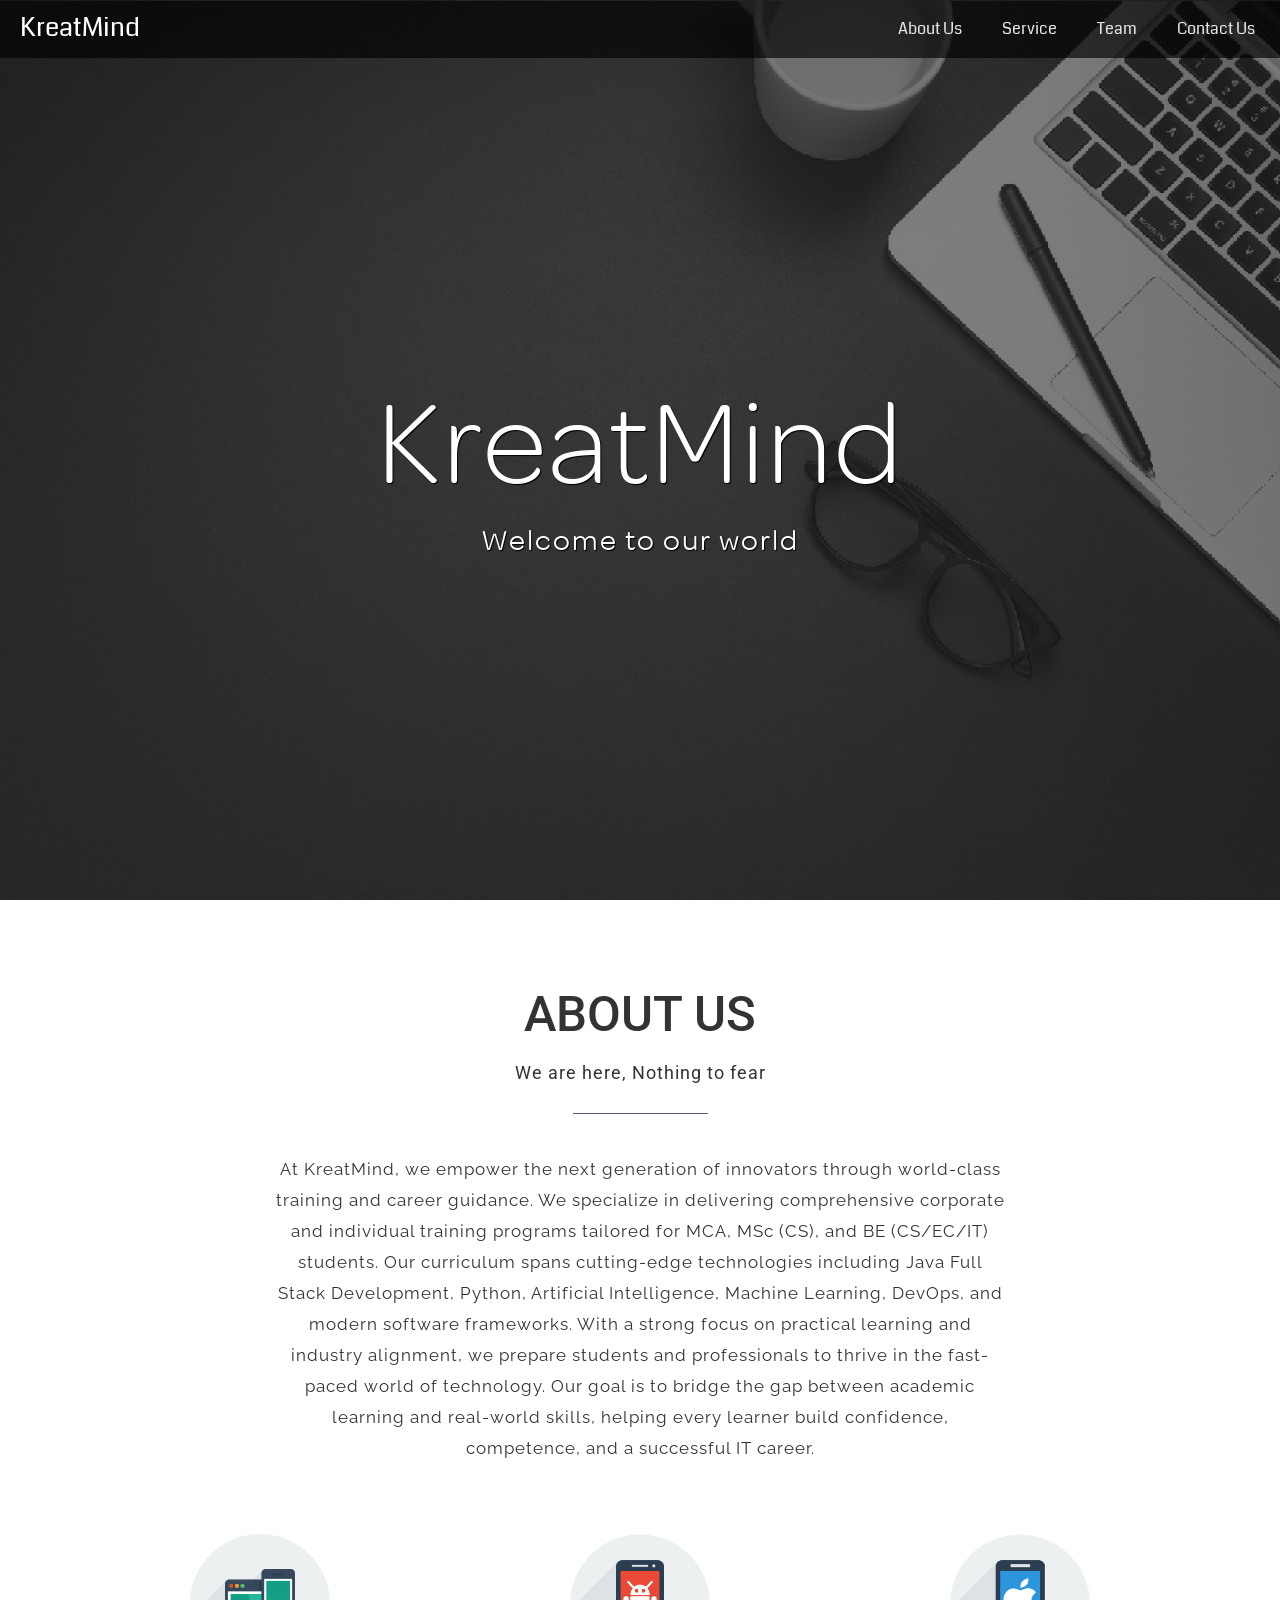
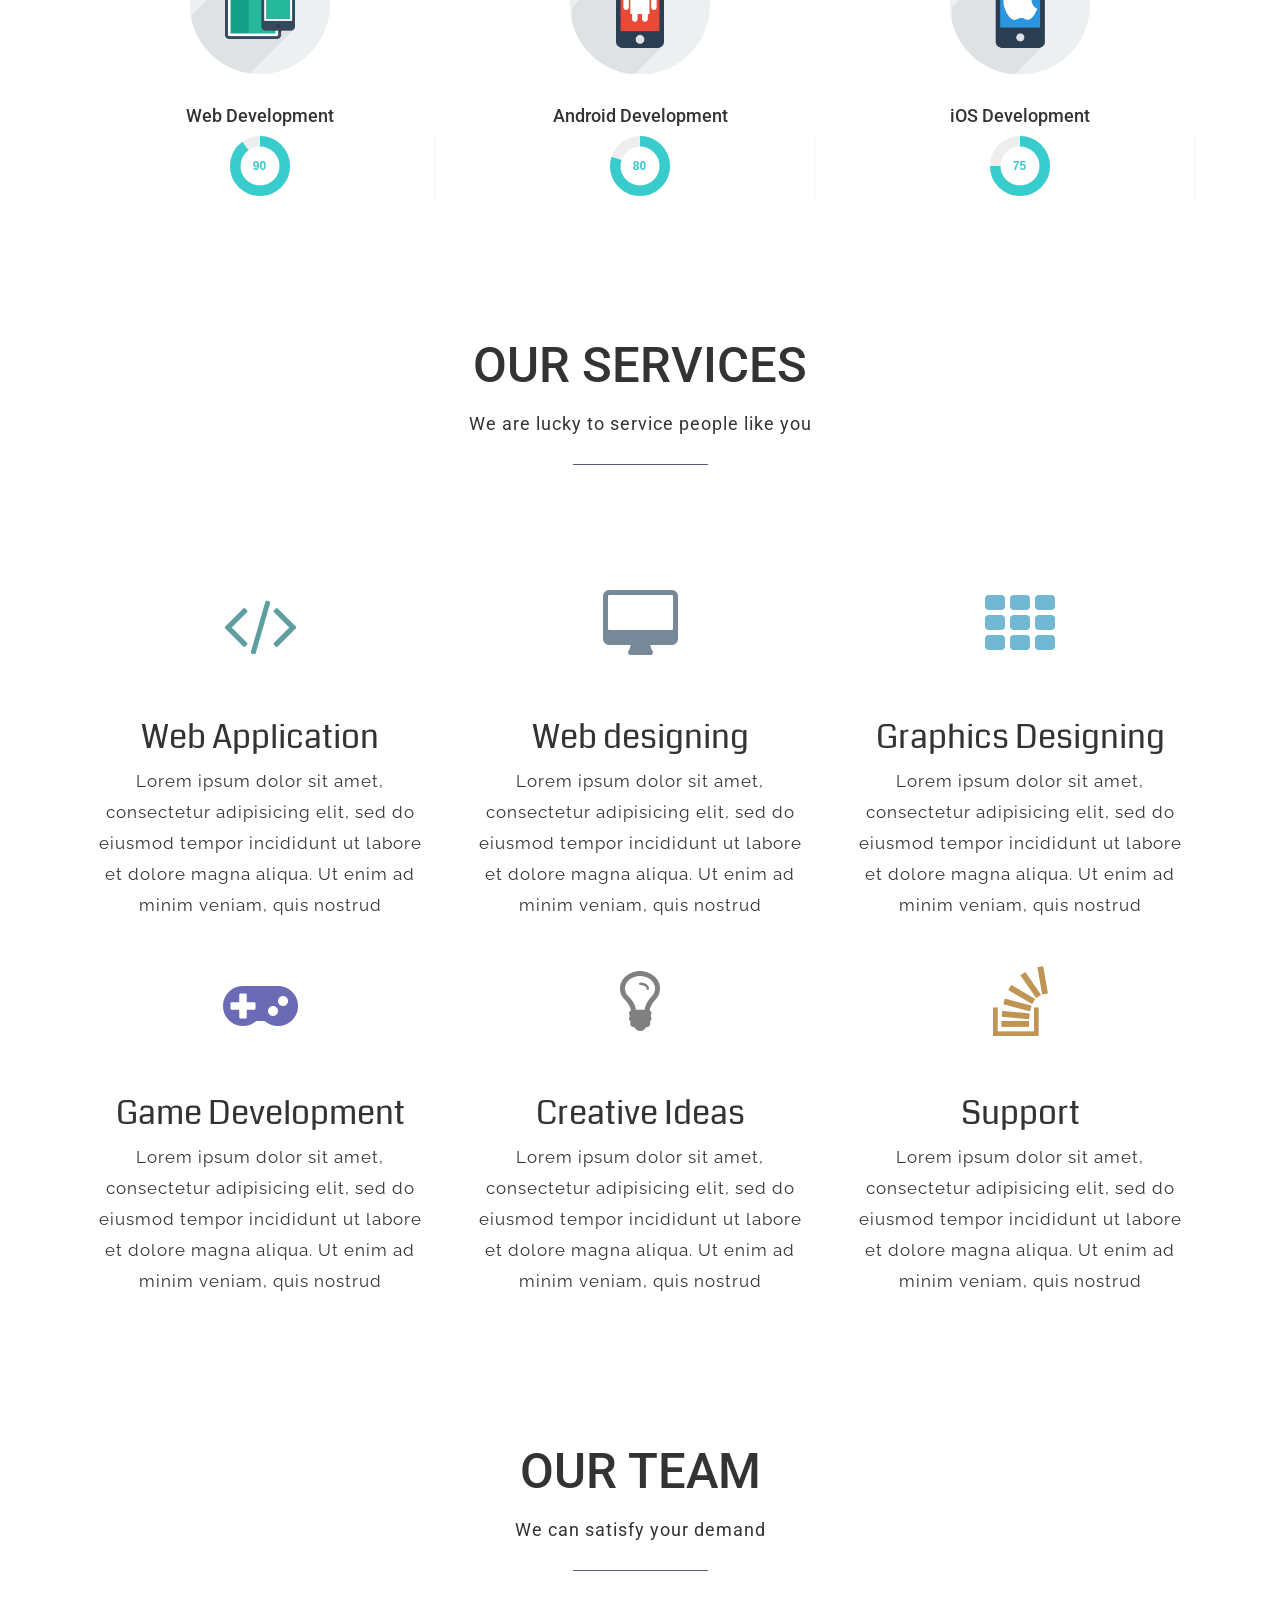
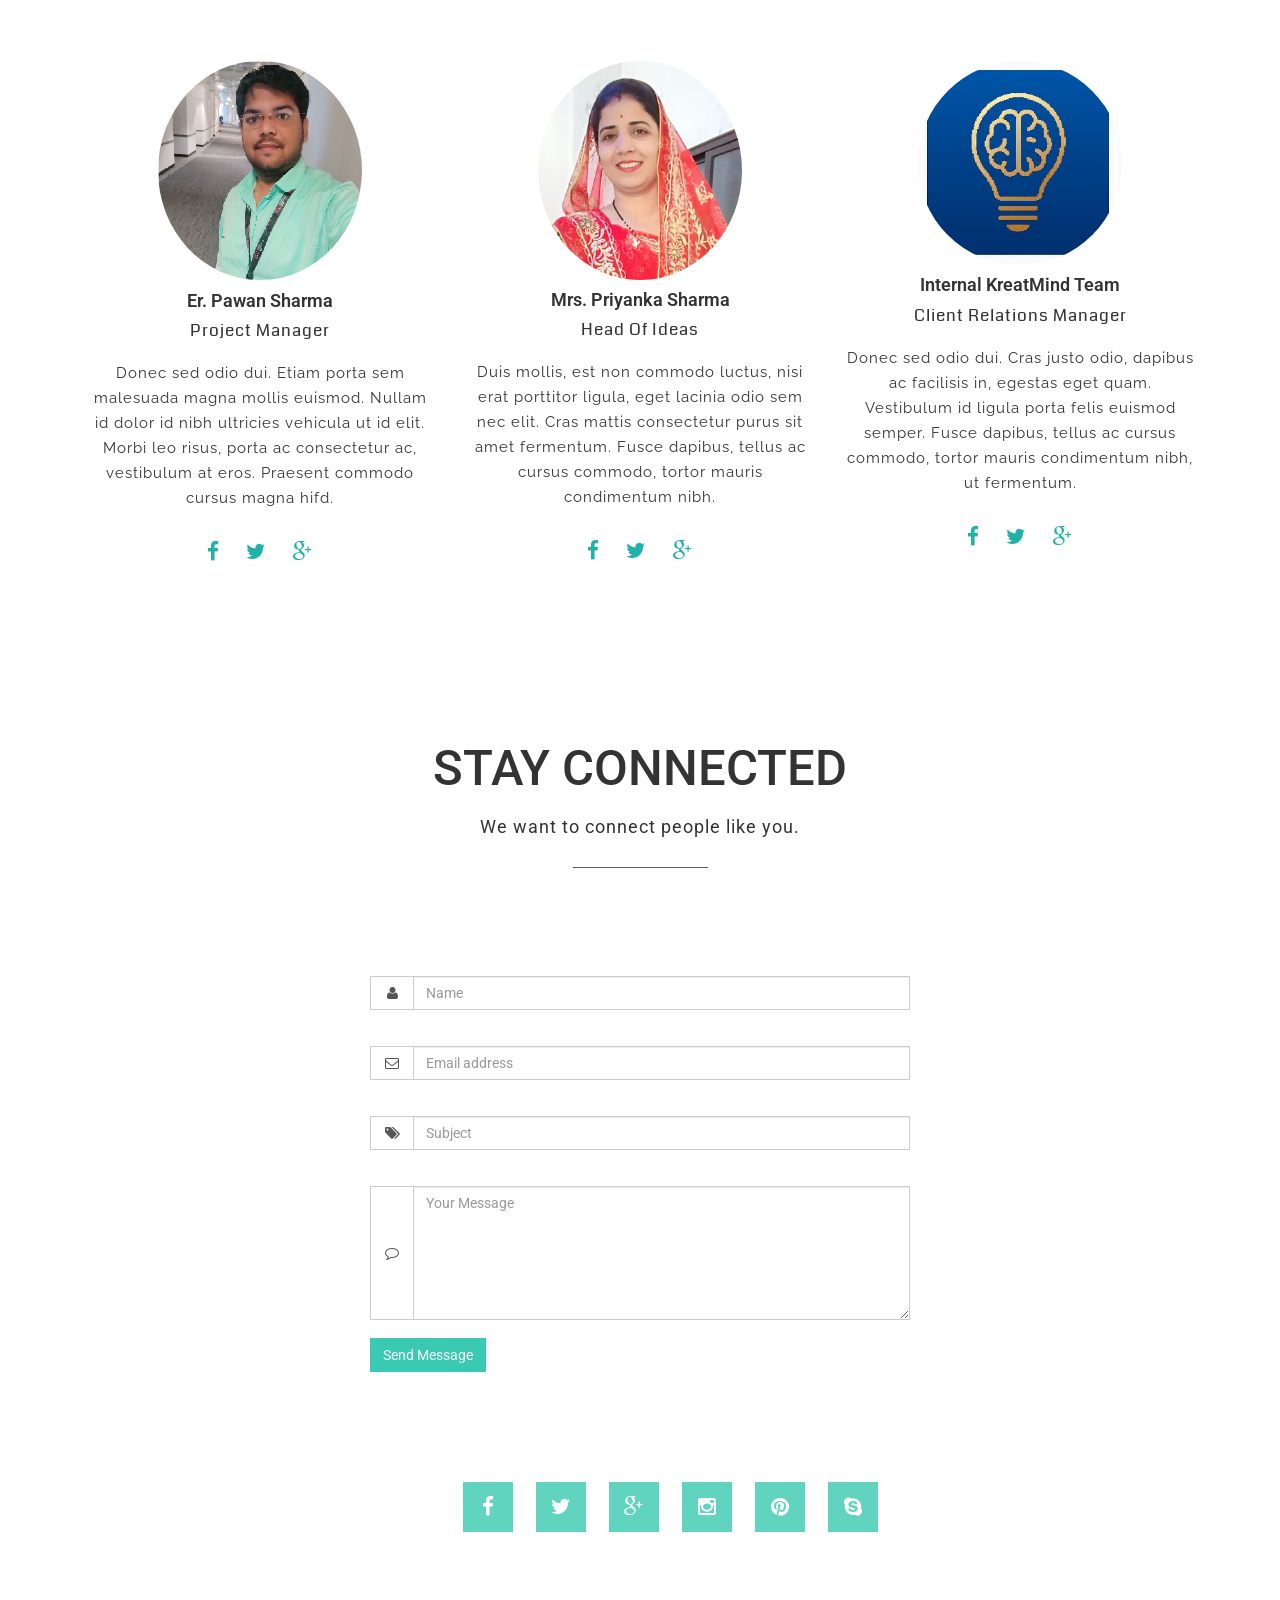
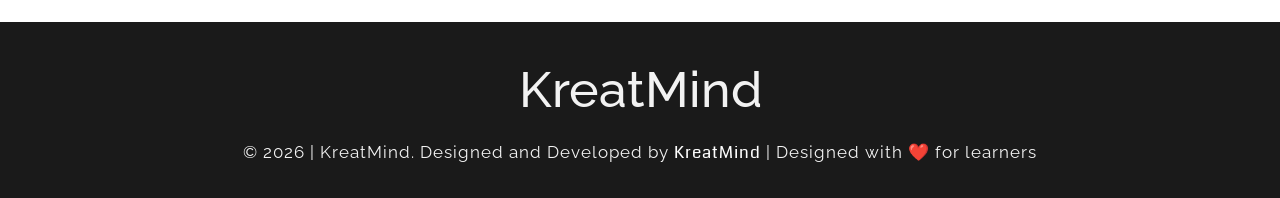
==== commit 0c1d0c64: "PPS: Dynamic year" ====
--- a/index.html
+++ b/index.html
@@ -397,7 +397,7 @@
 			</div>
 			<div class= "row">
 				<div class= "copyright text-center">
-					<p> © 2025 KreatMind. Designed and Developed by <a href="https://kreatmind.netlify.app/"><span class= "theme">KreatMind</span></a> | Designed with ❤️ for learners</p>
+					<p> © <script>document.write(new Date().getFullYear())</script> | KreatMind. Designed and Developed by <a href="https://kreatmind.netlify.app/"><span class= "theme">KreatMind</span></a> | Designed with ❤️ for learners</p>
 				</div>
 			</div>
 		</section><!-- footer -->
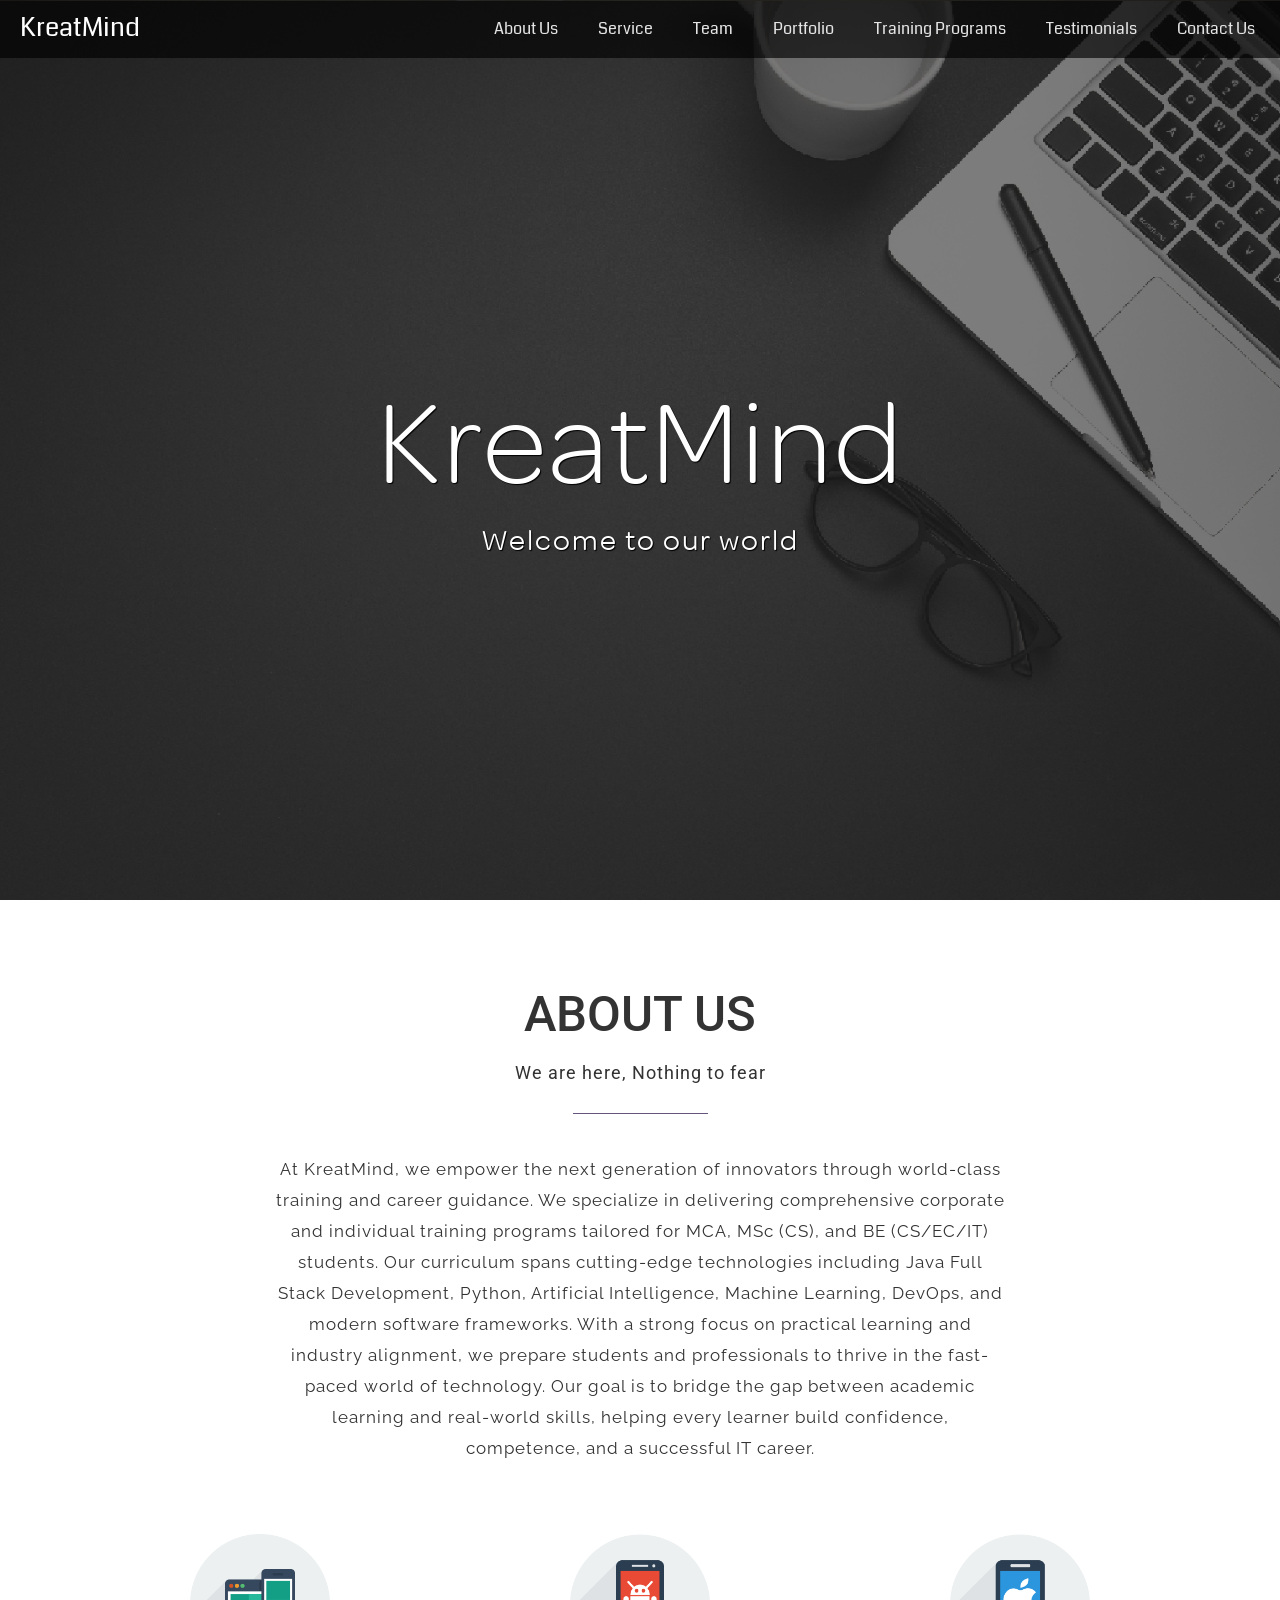
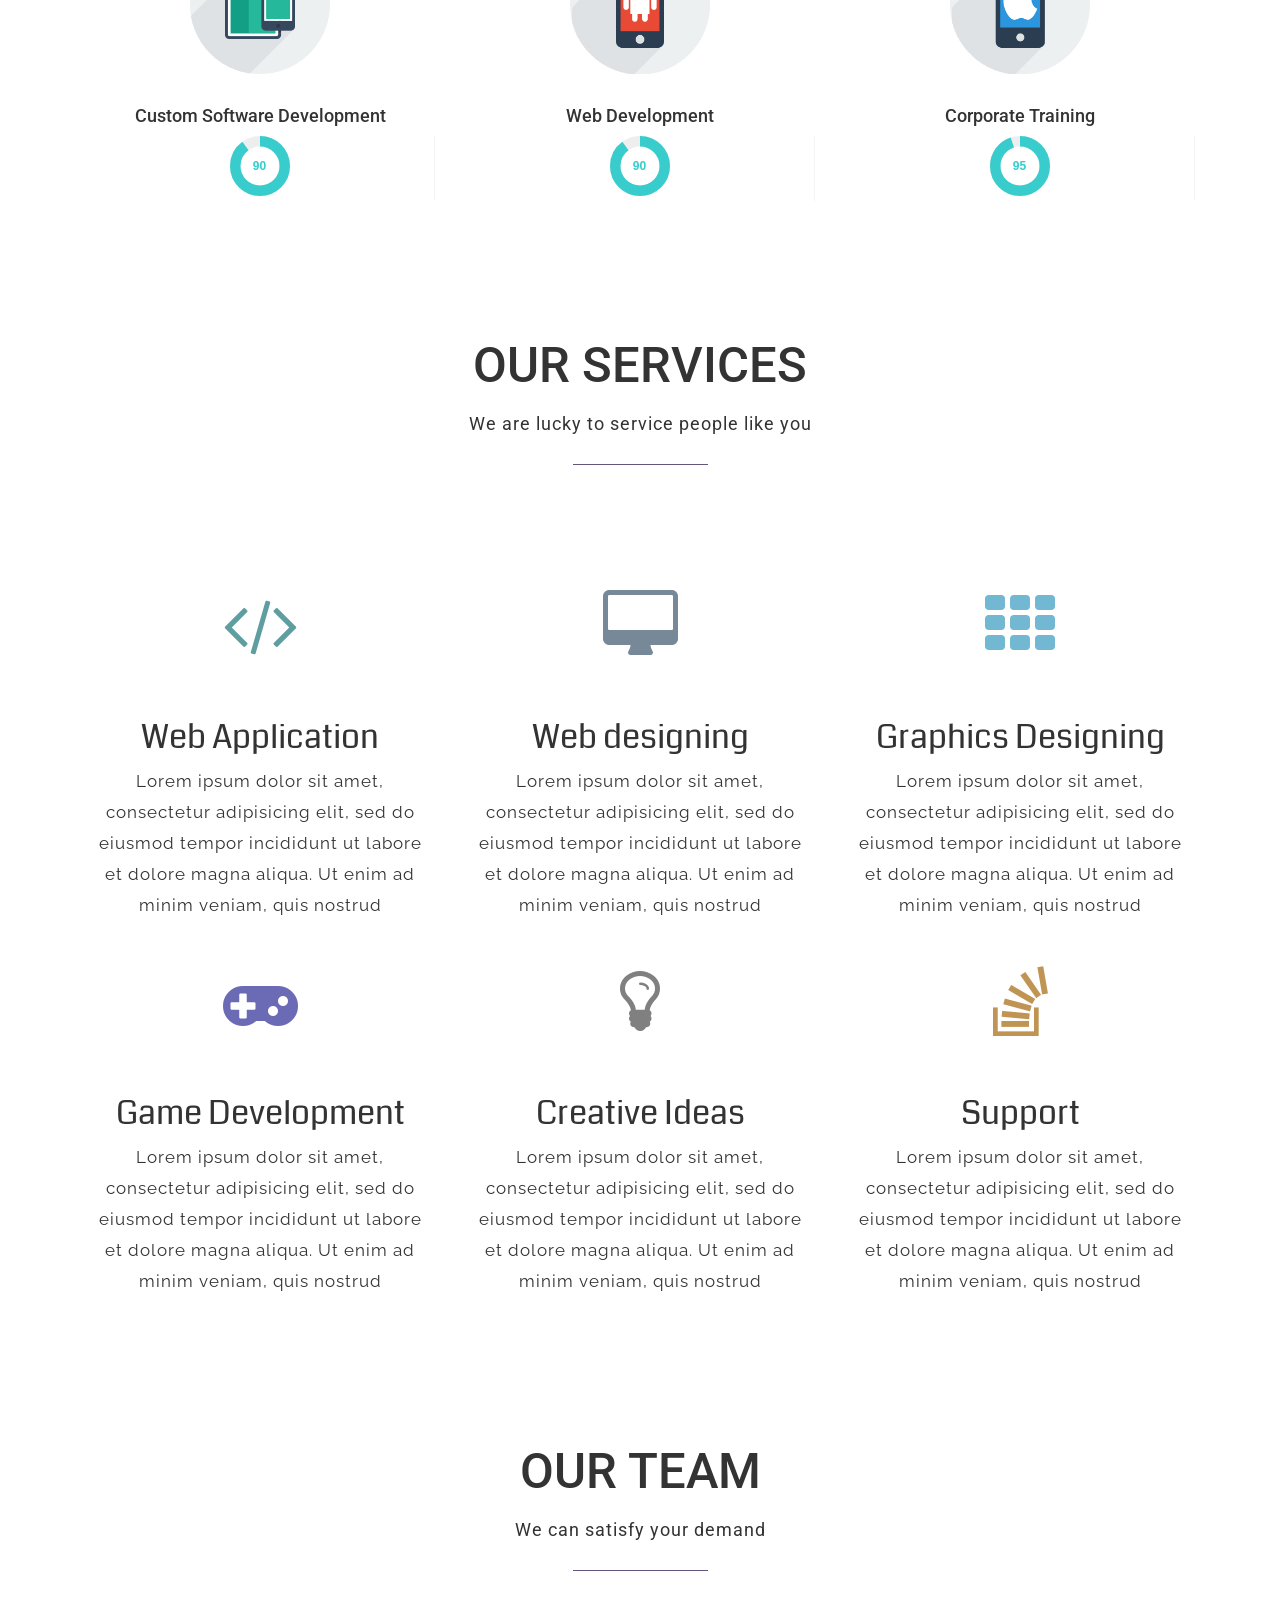
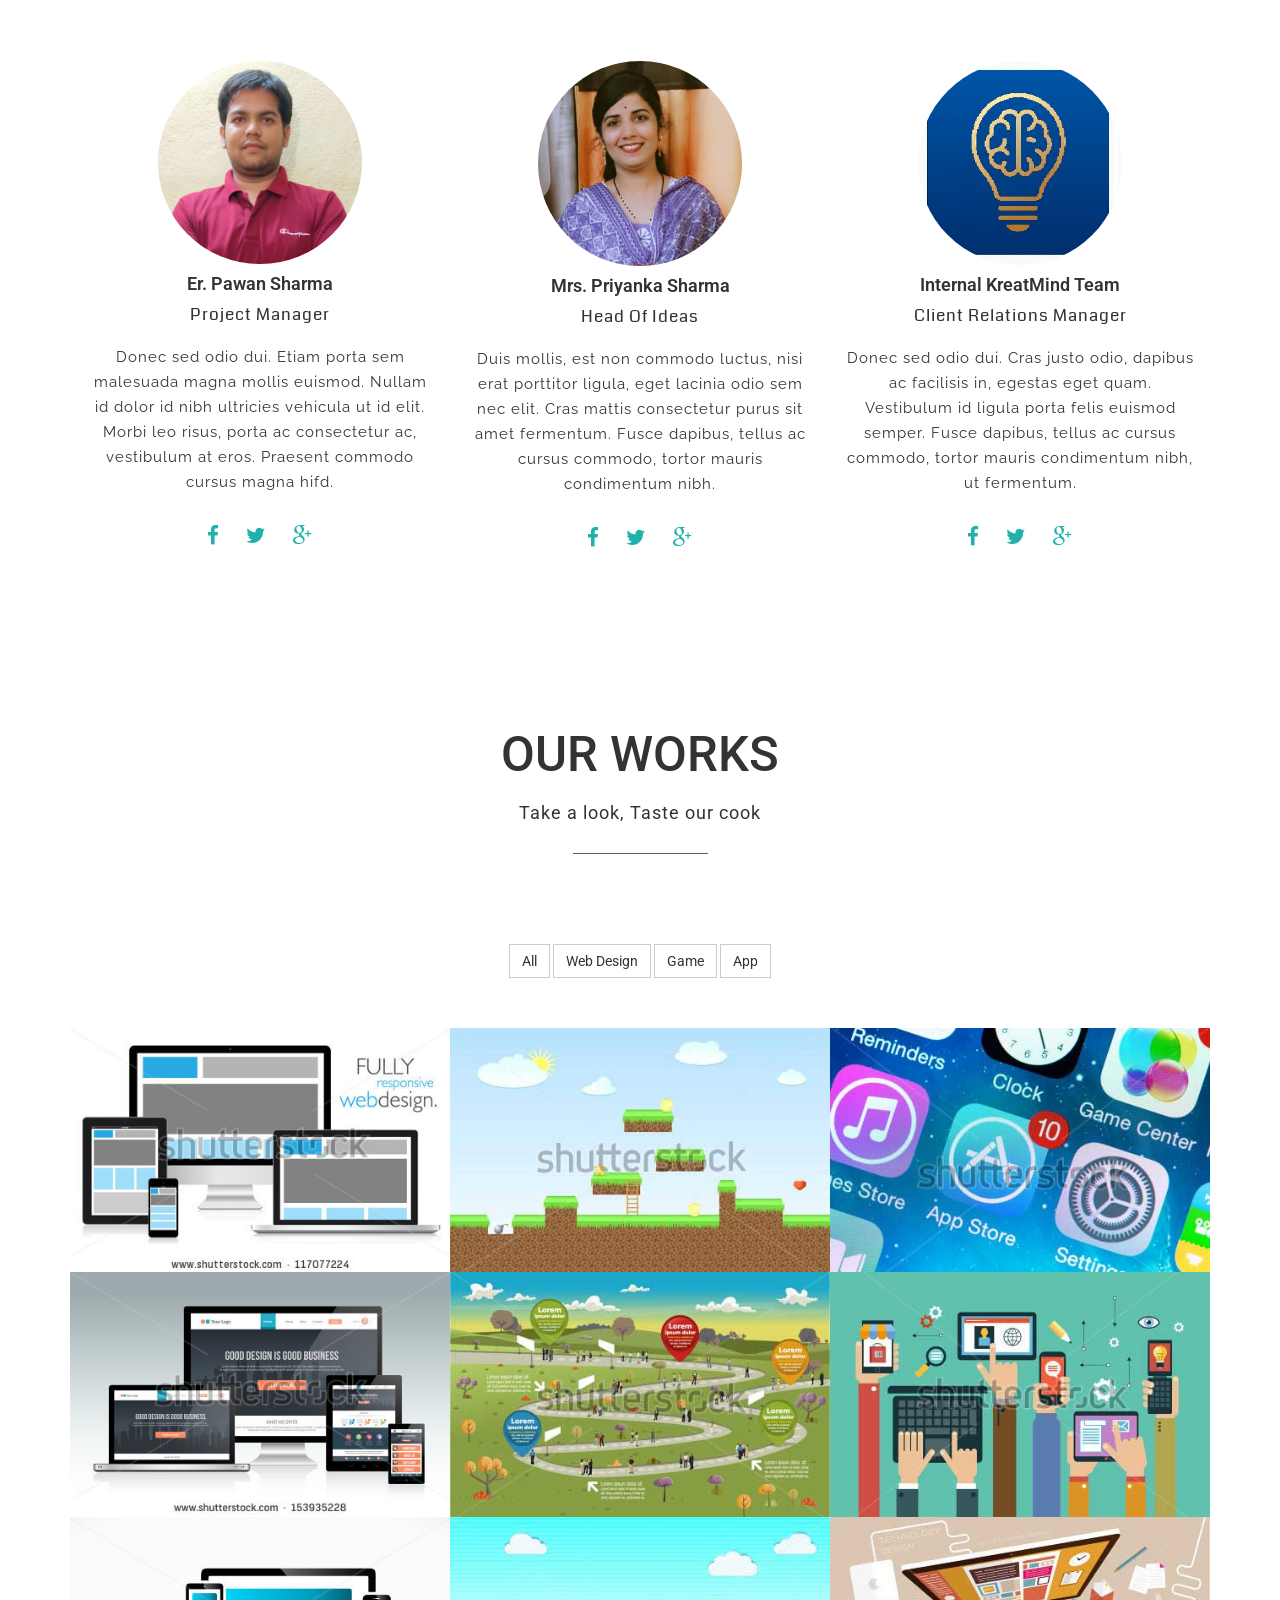
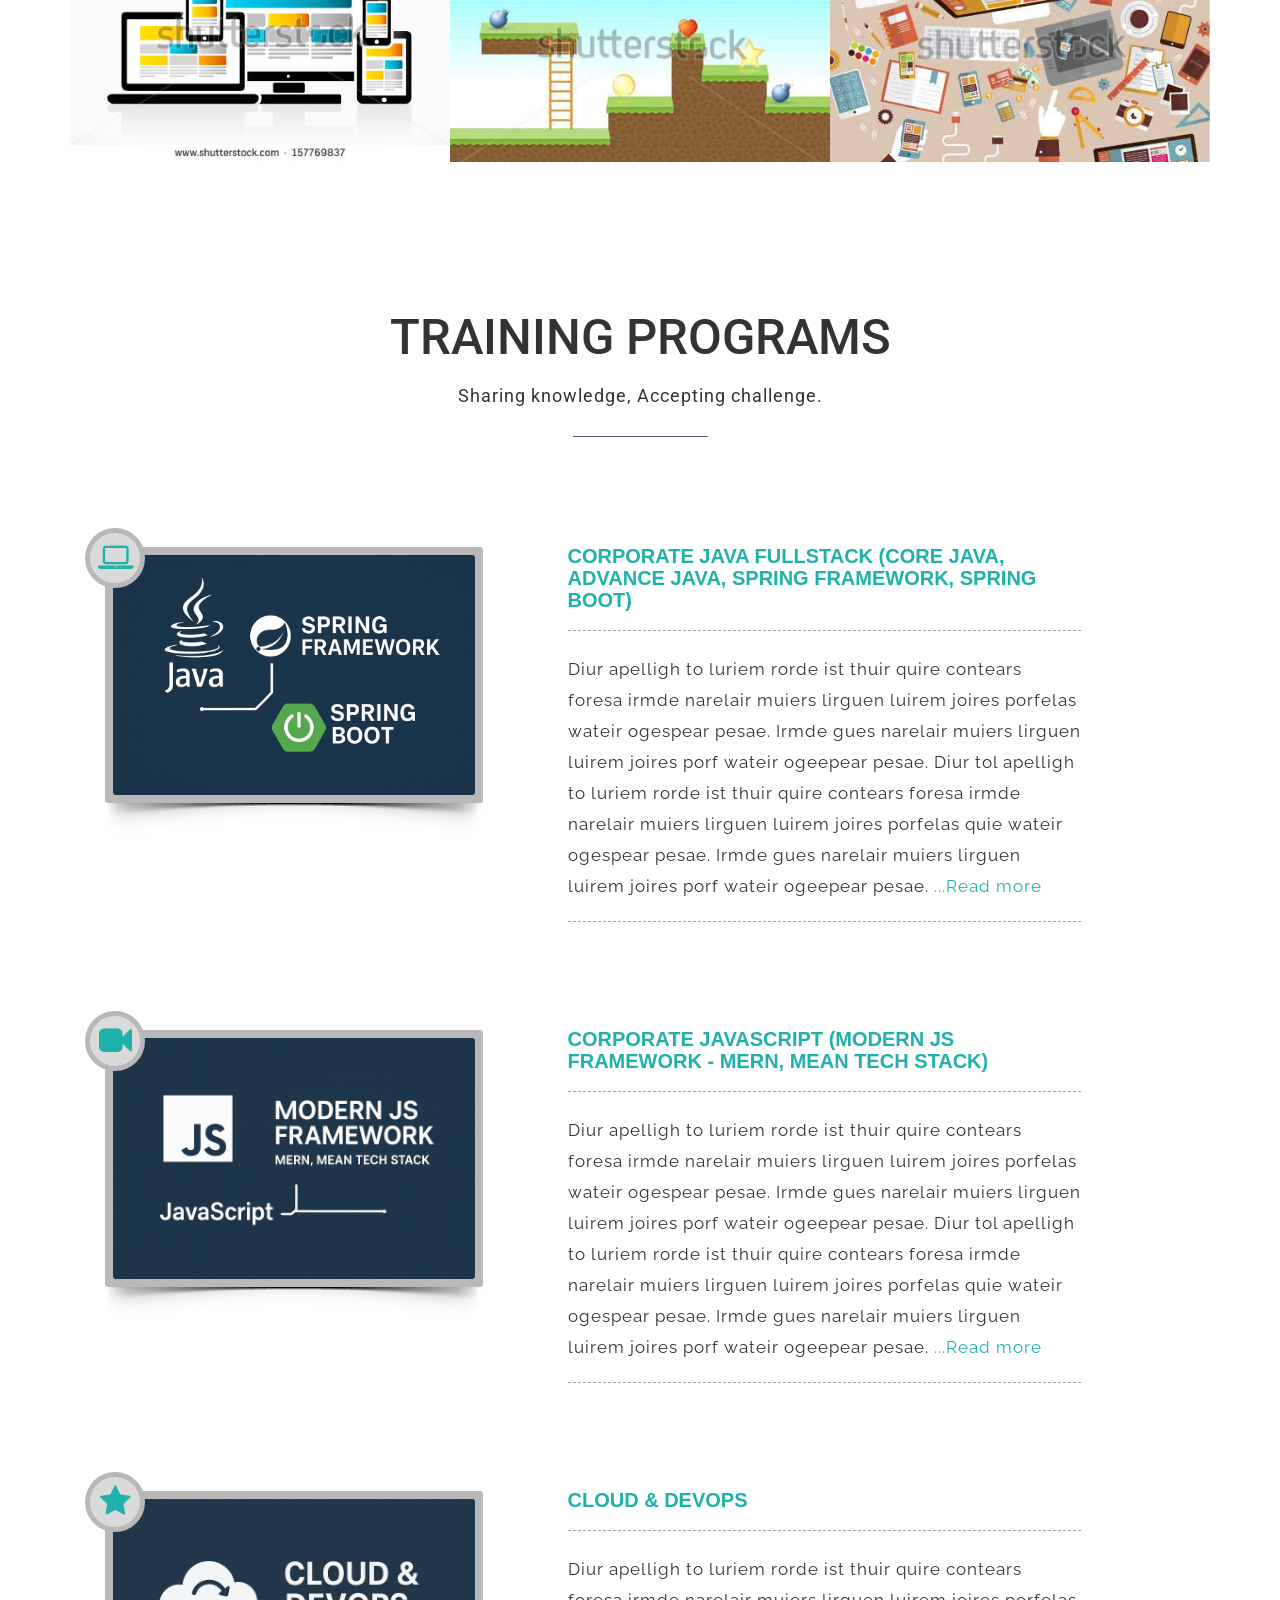
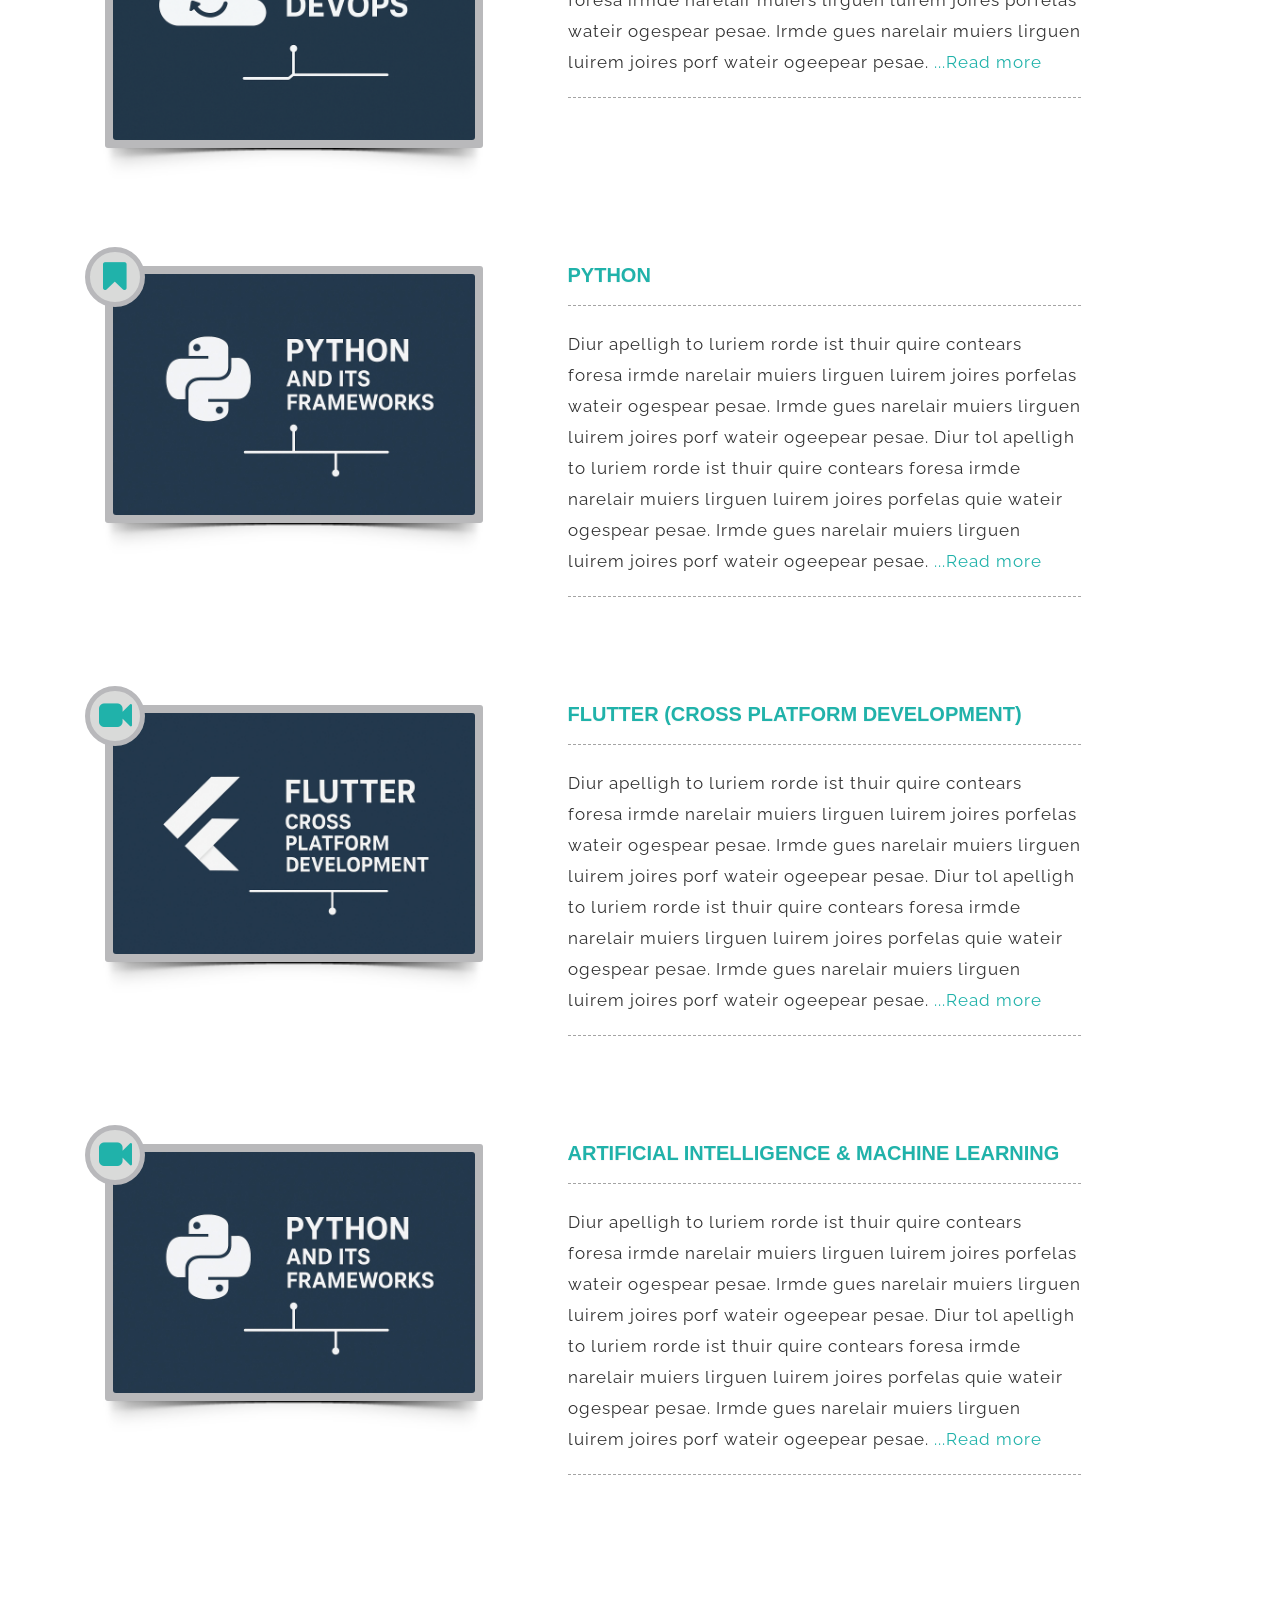
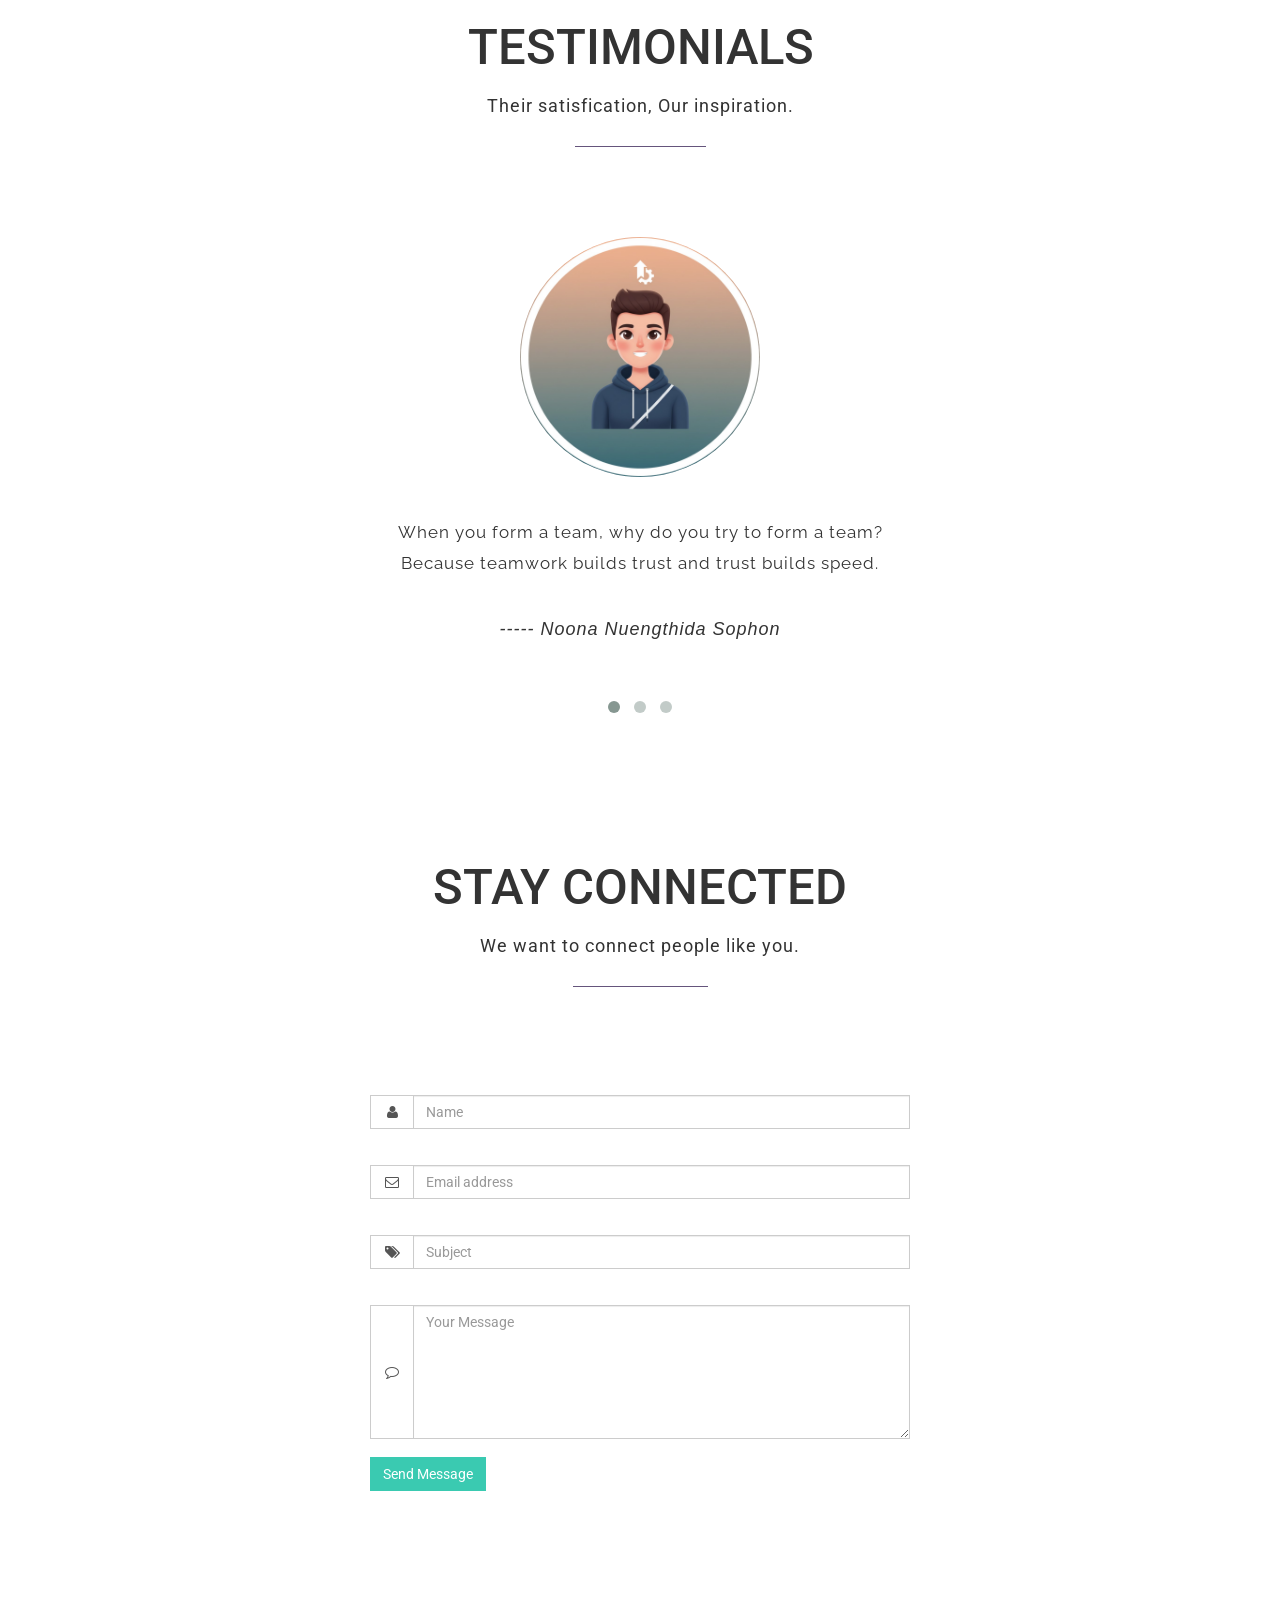
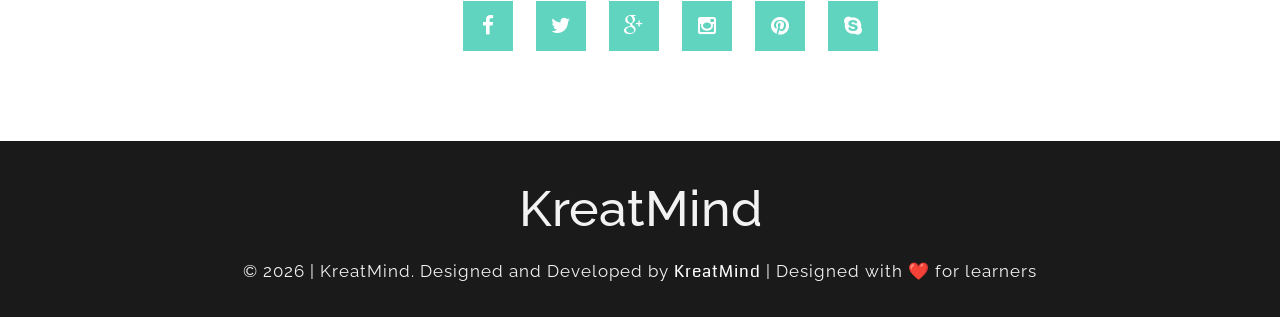
==== commit 357dd2a0: "PPS: Added Fevicon & Other Sections" ====
--- a/index.html
+++ b/index.html
@@ -2,6 +2,8 @@
 <html>
 	<head>
 		<title>KreatMind</title>
+
+		<link rel="icon" type="image/x-icon" href="img/favicon.ico">
 
 		<!-- meta -->
 		<meta charset="UTF-8">
@@ -44,6 +46,9 @@
 		      						<li><a href="#about">About Us</a></li>
 		      						<li><a href="#our_service">Service</a></li>
 		        					<li><a href="#team">Team</a></li>
+									<li><a href="#portfolio">Portfolio</a></li>
+		        					<li><a href="#blog">Training Programs</a></li>
+		        					<li><a href="#testimonial">Testimonials</a></li>
 		        					<li><a href="#contact">Contact us</a></li>
 							    </ul>
 	    					</div>	<!-- collapse navbar-collapse -->
@@ -83,7 +88,7 @@
 						<figure>
 							<img class="pro img-responsive center-block" src="img/3-col-icons-web.png">
 						</figure>
-						<h5 class="text-center">Web Development</h5>
+						<h5 class="text-center">Custom Software Development</h5>
 						<div class="row">
 							<div class="col-xs-12 text-center" style="border-right: 1px solid #f4f4f4">
                                 <div style="display: inline; width: 60px; height: 60px;">
@@ -97,11 +102,11 @@
 						<figure>
 							<img class="pro img-responsive center-block" src="img/3-col-icons-android.png">
 						</figure>
-						<h5 class="text-center">Android Development</h5>
+						<h5 class="text-center">Web Development</h5>
 						<div class="row">
 							<div class="col-xs-12 text-center" style="border-right: 1px solid #f4f4f4">
 	                            <div style="display: inline; width: 60px; height: 60px;">  	
-	                            	<input type="text" class="knob" data-readonly="true" value="80" data-width="60" data-height="60" data-fgcolor="#39CCCC" readonly="readonly" style="width: 34px; height: 20px; position: absolute; vertical-align: middle; margin-top: 20px; margin-left: -47px; border: 0px; font-weight: bold; font-style: normal; font-variant: normal; font-stretch: normal; font-size: 12px; line-height: normal; font-family: Arial; text-align: center; /* color: rgb(57, 204, 204); */ padding: 0px; -webkit-appearance: none; background: none;">
+	                            	<input type="text" class="knob" data-readonly="true" value="90" data-width="60" data-height="60" data-fgcolor="#39CCCC" readonly="readonly" style="width: 34px; height: 20px; position: absolute; vertical-align: middle; margin-top: 20px; margin-left: -47px; border: 0px; font-weight: bold; font-style: normal; font-variant: normal; font-stretch: normal; font-size: 12px; line-height: normal; font-family: Arial; text-align: center; /* color: rgb(57, 204, 204); */ padding: 0px; -webkit-appearance: none; background: none;">
 	                            </div>
 	                        </div>	<!-- col-xs-12 -->
 						</div>	<!-- row -->
@@ -111,11 +116,11 @@
 						<figure>
 							<img class="pro img-responsive center-block" src="img/3-col-icons-iphone.png">
 						</figure>
-						<h5 class="text-center">iOS Development</h5>
+						<h5 class="text-center">Corporate Training</h5>
 						<div class="row">
 							<div class="col-xs-12 text-center" style="border-right: 1px solid #f4f4f4">
 	                            <div style="display: inline; width: 60px; height: 60px;">
-	                                <input type="text" class="knob" data-readonly="true" value="75" data-width="60" data-height="60" data-fgcolor="#39CCCC" readonly="readonly" style="width: 34px; height: 20px; position: absolute; vertical-align: middle; margin-top: 20px; margin-left: -47px; border: 0px; font-weight: bold; font-style: normal; font-variant: normal; font-stretch: normal; font-size: 12px; line-height: normal; font-family: Arial; text-align: center; /* color: rgb(57, 204, 204); */ padding: 0px; -webkit-appearance: none; background: none;">
+	                                <input type="text" class="knob" data-readonly="true" value="95" data-width="60" data-height="60" data-fgcolor="#39CCCC" readonly="readonly" style="width: 34px; height: 20px; position: absolute; vertical-align: middle; margin-top: 20px; margin-left: -47px; border: 0px; font-weight: bold; font-style: normal; font-variant: normal; font-stretch: normal; font-size: 12px; line-height: normal; font-family: Arial; text-align: center; /* color: rgb(57, 204, 204); */ padding: 0px; -webkit-appearance: none; background: none;">
 	                        	</div>	
 	                    	</div>	<!-- col-xs-12 -->
 						</div>	<!-- row -->
@@ -314,6 +319,301 @@
 			    </div>	<!-- team-members -->
 			</div>	<!-- container -->
 	    </section>	<!-- team -->
+
+		<!-- Portfolio -->
+	    <section id="portfolio">
+	    	<div class="container">
+	    		<div class="row text-center" id="heading">
+	    			<div class="col-md-6 col-md-offset-3 wow animated zoomInDown" id="heading-text">
+	        			<h3>Our Works</h3>
+	                	<p>Take a look, Taste our cook</p>
+	                	<hr class= "full">
+	                	<br/>
+	        		</div>
+	    		</div>
+	    		<div class="main_content">
+		    		<div class="row port">
+		    			<div class="col-md-8 col-md-offset-2 text-center button-group" id="filters">
+		    				<button type="button" class="btn btn-default is-checked" data-filter="*">All</button>
+		    				<button type="button" class="btn btn-default" data-filter=".web">Web Design</button>
+		    				<button type="button" class="btn btn-default" data-filter=".game">Game</button>
+		    				<button type="button" class="btn btn-default" data-filter=".app">App</button>
+		    			</div>
+		    		</div>	<!-- row -->
+		    		<div class="row">
+		    			<div class="isotope" id="port-items">
+		    				<div class="col-md-4 col-sm-6 col-xs-6 element-item web" data-category="web">
+		    					<img class="img-responsive" src="img/web-design-1.jpg" >
+		    				</div>
+		    				<div class="col-md-4 col-sm-6 col-xs-6 element-item game" data-category="game">
+		    					<img class="img-responsive" src="img/game-2.jpg">
+		    				</div>
+		    				<div class="col-md-4 col-sm-6 col-xs-6 element-item app" data-category="app">
+		    					<img class="img-responsive" src="img/app-1.jpg">
+		    				</div>
+		    				<div class="col-md-4 col-sm-6 col-xs-6 element-item web" data-category="web">
+		    					<img class="img-responsive" src="img/web-design-2.jpg">
+		    				</div>
+		    				<div class="col-md-4 col-sm-6 col-xs-6 element-item game" data-category="game">
+		    					<img class="img-responsive" src="img/game-1.jpg">
+		    				</div>
+		    				<div class="col-md-4 col-sm-6 col-xs-6 element-item app" data-category="app">
+		    					<img class="img-responsive" src="img/app-2.jpg">
+		    				</div>
+		    				<div class="col-md-4 col-sm-6 col-xs-6 element-item web" data-category="web">
+		    					<img class="img-responsive" src="img/web-design-3.jpg">
+		    				</div>
+		    				<div class="col-md-4 col-sm-6 col-xs-6 element-item game" data-category="game">
+		    					<img class="img-responsive" src="img/game-3.jpg">
+		    				</div>
+		    				<div class="col-md-4 col-sm-6 col-xs-6 element-item app" data-category="app">
+		    					<img class="img-responsive" src="img/app-3.jpg">
+		    				</div>
+		    			</div>	<!-- isotope -->
+		    		</div>	<!-- row -->
+	    		</div>	<!-- main_content -->
+	    	</div>	<!-- container -->
+	    </section>	<!-- portfolio -->
+
+		<!-- Blog -->
+	    <section id="blog">
+	    	<div class="container">
+	    		<div class="row text-center" id="heading">
+	    			<div class= "bg-image">
+		    			<div class= "col-md-6 col-md-offset-3 wow animated zoomInDown" id= "heading-text">
+		        			<h3>Training Programs</h3>
+		                	<p>Sharing knowledge, Accepting challenge.</p>
+		                	<hr class= "full">
+		                	<br/>
+		        		</div>
+		        	</div>
+	    		</div>
+		    	<div class= "row post">
+		    		<div class= "main_content">
+		    			<div class= "post-thumbnail col-md-5">
+		    				<div class= "frame">
+		    					<div class="post-format">
+		    						<span class="icon-picture">
+		    							<i class= "fa fa-laptop"></i>
+		    						</span>
+		    					</div>
+		    					<a href="#"><img class= "img-responsive" src="img/design1.png" alt=""/></a>
+		    				</div>
+		    				<img class="hidden-xs post-shadow" src="img/post-shadow.png" alt=""/>
+		    			</div>
+		    			<div class= "post-excerpt col-md-7">
+		    				<h2 class="title"><a href="#">Corporate Java FullStack (Core Java, Advance Java, Spring Framework, Spring Boot)</a></h2>
+		    				<div class="line-dotted"></div>
+		    				<p>
+		    					Diur apelligh to luriem rorde ist thuir quire contears foresa irmde narelair muiers lirguen luirem joires porfelas wateir ogespear pesae. Irmde gues narelair muiers lirguen luirem joires porf wateir ogeepear pesae. Diur tol apelligh to luriem rorde ist thuir quire contears foresa irmde narelair muiers lirguen luirem joires porfelas quie wateir ogespear pesae. Irmde gues narelair muiers lirguen luirem joires porf wateir ogeepear pesae.
+		    					<a href="#">...Read more</a>
+		    				</p> 
+		    				<div class="line-dotted"></div>
+		    			</div>
+		    		</div>
+		    	</div>
+		    	<div class="row post">
+		    		<div class="main_content">
+		    			<div class="post-thumbnail col-md-5">
+		    				<div class="frame">
+		    					<div class="post-format image">
+		    						<span class="icon-facetime-video">
+		    							<i class="fa fa-video-camera"></i>
+		    						</span>
+		    					</div>
+		    					<a href="#"><img class= "img-responsive" src="img/design2.png" alt=""/></a>
+		    				</div>
+		    				<img class="hidden-xs post-shadow" src="img/post-shadow.png" alt=""/>
+		    			</div>
+		    			<div class="post-excerpt col-md-7">
+		    				<h2 class="title">
+		    					<a href="#">Corporate JavaScript (Modern JS Framework - MERN, MEAN Tech Stack)</a>
+		    				</h2>
+		    				<div class="line-dotted">
+		    				</div>
+		    				<p>
+		    					Diur apelligh to luriem rorde ist thuir quire contears foresa irmde narelair muiers lirguen luirem joires porfelas wateir ogespear pesae. Irmde gues narelair muiers lirguen luirem joires porf wateir ogeepear pesae. Diur tol apelligh to luriem rorde ist thuir quire contears foresa irmde narelair muiers lirguen luirem joires porfelas quie wateir ogespear pesae. Irmde gues narelair muiers lirguen luirem joires porf wateir ogeepear pesae.
+		    					<a href="#">...Read more</a>
+		    				</p> 
+		    				<div class="line-dotted"></div>
+		    			</div>
+		    		</div>
+		    	</div>
+		    	<div class="row post">
+		    		<div class="main_content">
+		    			<div class="post-thumbnail col-md-5">
+		    				<div class="frame">
+		    					<div class="post-format quote">
+		    						<span class="icon-camera-retro">
+		    							<i class= "fa fa-star"></i>
+		    						</span>
+		    					</div>
+		    					<a href="#"><img class= "img-responsive" src="img/blog3.png" alt=""/></a>
+		    				</div>
+		    				<img class="hidden-xs post-shadow" src="img/post-shadow.png" alt=""/>
+		    			</div>
+		    			<div class="post-excerpt col-md-7">
+		    				<h2 class="title">
+		    					<a href="#">Cloud & DevOps</a>
+		    				</h2>
+		    				<div class="line-dotted"></div>
+		    				<p>
+		    					Diur apelligh to luriem rorde ist thuir quire contears foresa irmde narelair muiers lirguen luirem joires porfelas wateir ogespear pesae. Irmde gues narelair muiers lirguen luirem joires porf wateir ogeepear pesae.
+		    					<a href="#">...Read more</a>
+		    				</p> 
+		    				<div class="line-dotted"></div>
+		    			</div>
+		    		</div>
+		    	</div>
+		    	<div class="row post">
+		    		<div class="main_content">
+		    			<div class="post-thumbnail col-md-5">
+		    				<div class="frame">
+		    					<div class="post-format gallery">
+		    						<span class="icon-quote-left">
+		    							<i class= "fa fa-bookmark"></i>
+		    						</span>
+		    					</div>
+		    					<a href="#"><img class= "img-responsive" src="img/global_focus.jpg" alt=""/></a>
+		    				</div>
+		    				<img class="hidden-xs post-shadow" src="img/post-shadow.png" alt=""/>
+		    			</div>
+		    			<div class="post-excerpt col-md-7">
+		    				<h2 class="title">
+		    					<a href="#">Python</a>
+		    				</h2>
+		    				<div class="line-dotted"></div>
+		    				<p>
+		    					Diur apelligh to luriem rorde ist thuir quire contears foresa irmde narelair muiers lirguen luirem joires porfelas wateir ogespear pesae. Irmde gues narelair muiers lirguen luirem joires porf wateir ogeepear pesae. Diur tol apelligh to luriem rorde ist thuir quire contears foresa irmde narelair muiers lirguen luirem joires porfelas quie wateir ogespear pesae. Irmde gues narelair muiers lirguen luirem joires porf wateir ogeepear pesae.
+		    					<a href="#">...Read more</a>
+		    				</p> 
+		    				<div class="line-dotted"></div>
+		    			</div>
+		    		</div>
+		    	</div>
+				<div class="row post">
+		    		<div class="main_content">
+		    			<div class="post-thumbnail col-md-5">
+		    				<div class="frame">
+		    					<div class="post-format image">
+		    						<span class="icon-facetime-video">
+		    							<i class="fa fa-video-camera"></i>
+		    						</span>
+		    					</div>
+		    					<a href="#"><img class= "img-responsive" src="img/flutter.jpg" alt=""/></a>
+		    				</div>
+		    				<img class="hidden-xs post-shadow" src="img/post-shadow.png" alt=""/>
+		    			</div>
+		    			<div class="post-excerpt col-md-7">
+		    				<h2 class="title">
+		    					<a href="#">Flutter (Cross Platform Development)</a>
+		    				</h2>
+		    				<div class="line-dotted">
+		    				</div>
+		    				<p>
+		    					Diur apelligh to luriem rorde ist thuir quire contears foresa irmde narelair muiers lirguen luirem joires porfelas wateir ogespear pesae. Irmde gues narelair muiers lirguen luirem joires porf wateir ogeepear pesae. Diur tol apelligh to luriem rorde ist thuir quire contears foresa irmde narelair muiers lirguen luirem joires porfelas quie wateir ogespear pesae. Irmde gues narelair muiers lirguen luirem joires porf wateir ogeepear pesae.
+		    					<a href="#">...Read more</a>
+		    				</p> 
+		    				<div class="line-dotted"></div>
+		    			</div>
+		    		</div>
+		    	</div>
+				<div class="row post">
+		    		<div class="main_content">
+		    			<div class="post-thumbnail col-md-5">
+		    				<div class="frame">
+		    					<div class="post-format image">
+		    						<span class="icon-facetime-video">
+		    							<i class="fa fa-video-camera"></i>
+		    						</span>
+		    					</div>
+		    					<a href="#"><img class= "img-responsive" src="img/global_focus.jpg" alt=""/></a>
+		    				</div>
+		    				<img class="hidden-xs post-shadow" src="img/post-shadow.png" alt=""/>
+		    			</div>
+		    			<div class="post-excerpt col-md-7">
+		    				<h2 class="title">
+		    					<a href="#">Artificial Intelligence & Machine Learning</a>
+		    				</h2>
+		    				<div class="line-dotted">
+		    				</div>
+		    				<p>
+		    					Diur apelligh to luriem rorde ist thuir quire contears foresa irmde narelair muiers lirguen luirem joires porfelas wateir ogespear pesae. Irmde gues narelair muiers lirguen luirem joires porf wateir ogeepear pesae. Diur tol apelligh to luriem rorde ist thuir quire contears foresa irmde narelair muiers lirguen luirem joires porfelas quie wateir ogespear pesae. Irmde gues narelair muiers lirguen luirem joires porf wateir ogeepear pesae.
+		    					<a href="#">...Read more</a>
+		    				</p> 
+		    				<div class="line-dotted"></div>
+		    			</div>
+		    		</div>
+		    	</div>
+    		</div>	<!-- container -->
+	    </section>	<!-- blog -->
+
+		<!-- Clients -->
+	    <section id= "testimonial">
+	    	<div class= "container">
+	    		<div class= "row text-center" id= "heading">
+	    			<div class= "bg-image col-md-12">
+	    				<div class= "col-md-6 col-md-offset-3 wow animated zoomInDown" id= "heading-text">
+		        			<h3>Testimonials</h3>
+		                	<p>Their satisfication, Our inspiration.</p>
+		                	<hr class= "full">
+		                	<br/>
+		        		</div>
+	    			</div>
+	    		</div>
+	    		<div class= "row main_content">
+	    			<div class= "col-md-6 col-md-offset-3">
+	    				<div id="client-speech" class="owl-carousel owl-theme">
+							<div class="item">
+								<div class= "row">
+									<div class= "col-md-6 col-md-offset-3">
+										<img class= "img-circle img-responsive center-block" src="img/client1.png">
+									</div>	
+									<div class= "col-md-12">
+										<p class= "client-comment text-center">
+											When you form a team, why do you try to form a team? Because teamwork builds trust and trust builds speed.
+										</p>
+									</div>
+								</div>
+								<div class= "row text-center">
+									<p class= "client-name text-center"> ----- Noona Nuengthida Sophon</p>
+								</div>
+							</div>
+							<div class="item">
+								<div class= "row">
+									<div class= "col-md-6 col-md-offset-3">
+										<img class= "img-circle img-responsive center-block" src="img/client2.jpg">
+									</div>
+									<div class= "col-md-12">
+										<p class= "client-comment text-center">
+											I am constantly being asked about individuals.&nbsp;The only way to win is as a team. Football is not about one or two or three star players.
+										</p>
+									</div>
+								</div>
+								<div class= "row text-center">
+									<p class= "client-name">-----Md. Aminul Islam Bhuiyan</p>
+								</div>
+							</div>
+							<div class="item">
+								<div class= "row">
+									<div class= "col-md-6 col-md-offset-3">
+										<img class= "img-circle img-responsive center-block" src="img/client3.png">
+									</div>
+									<div class= "col-md-12">
+										<p class= "client-comment text-center">
+											Individual commitment to a group effort- that is what makes a team work, a company work, a society work, a civilisation work.
+										</p>
+									</div>
+								</div>
+								<div class= "row text-center">
+									<p class= "client-name">-----  Jenifar Pink</p>
+								</div>
+							</div>
+						</div>
+	    			</div>
+	    		</div>
+	    	</div>	
+	    </section>	<!-- clients -->
 
 		<!-- contact -->
 	    <section id= "contact">
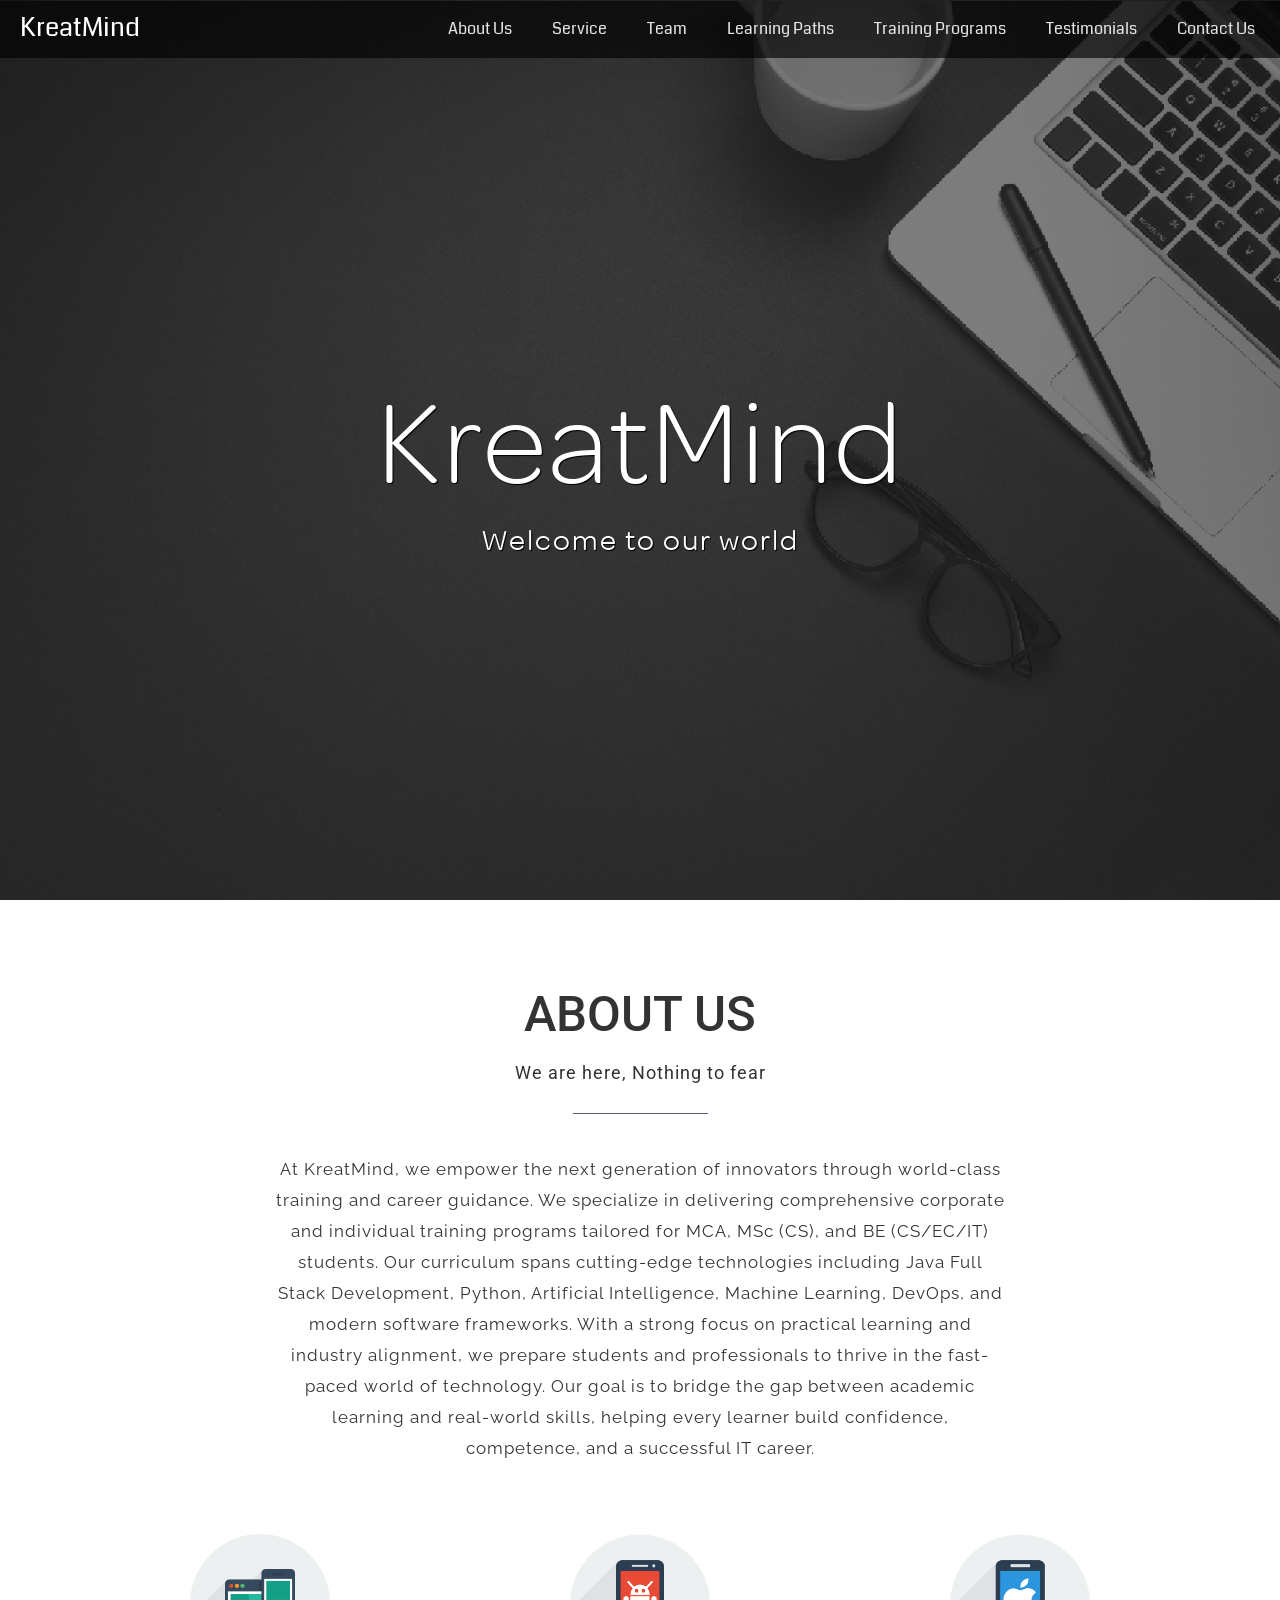
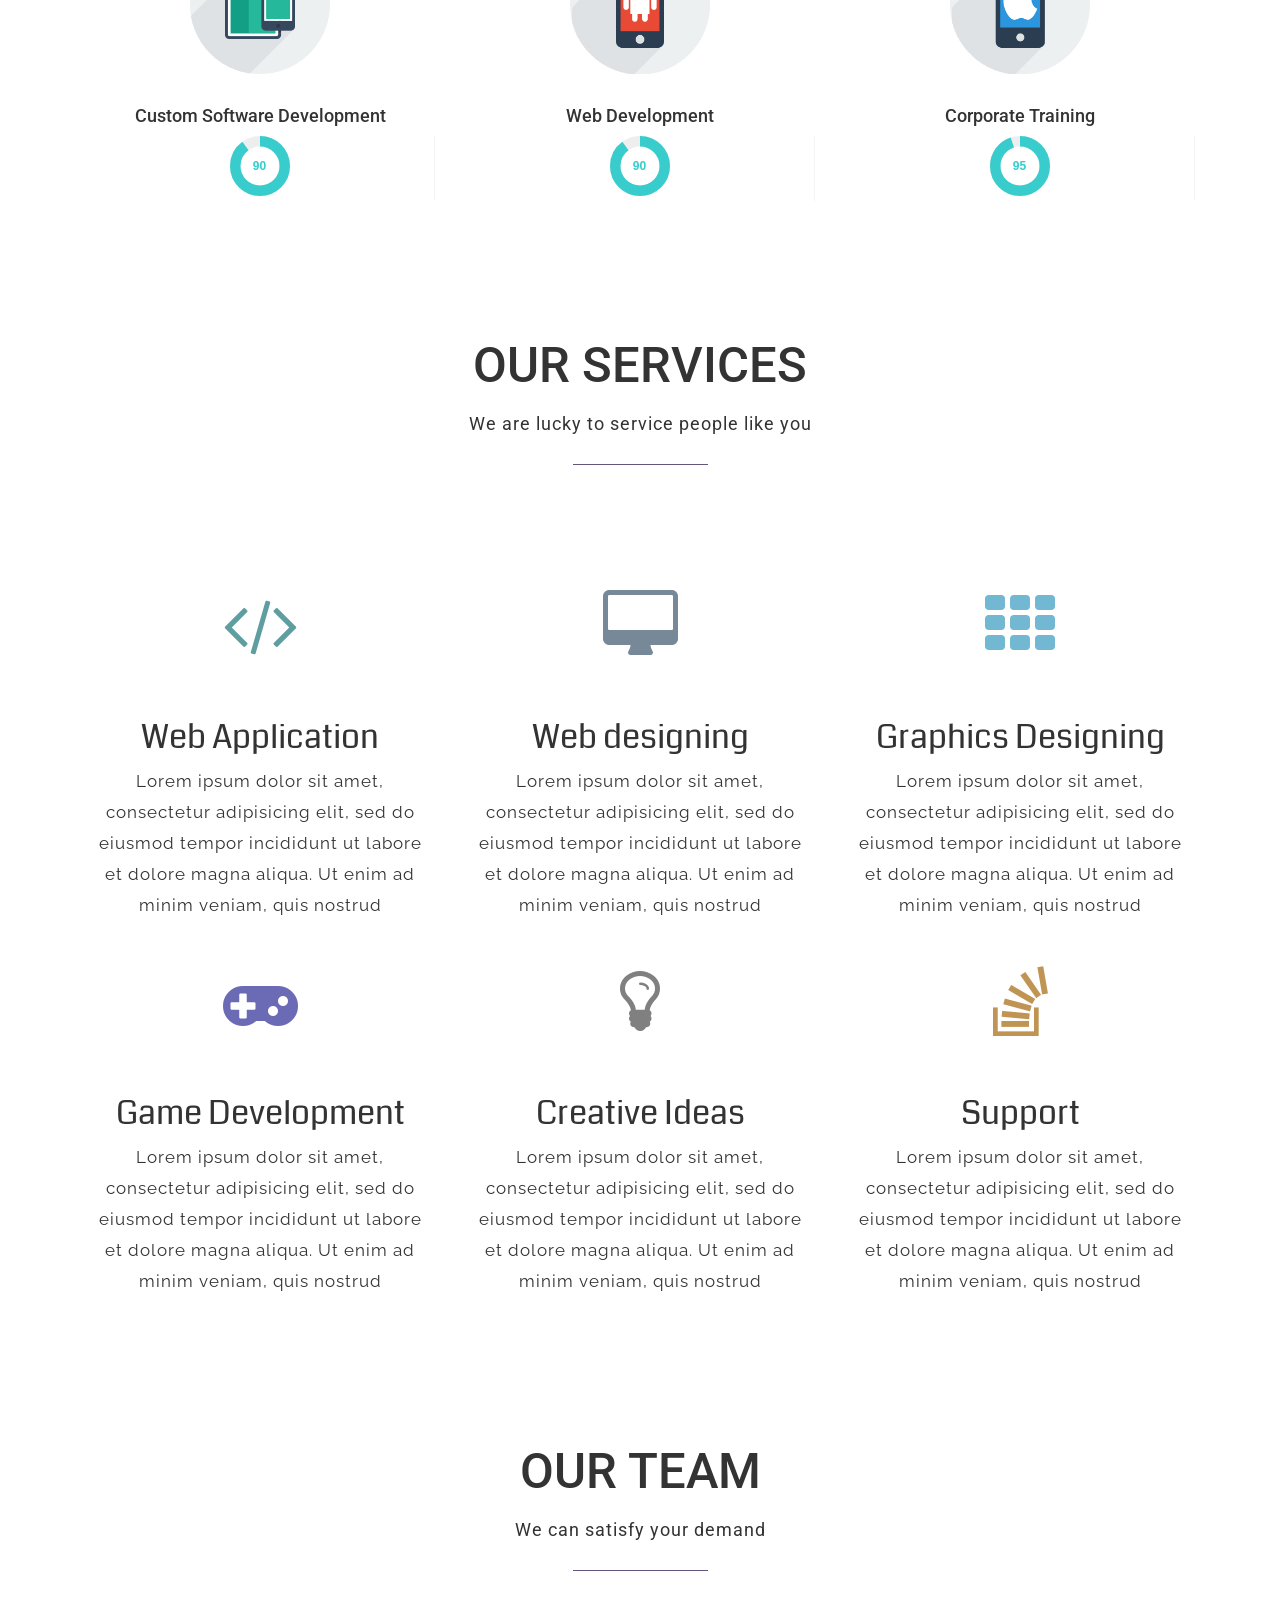
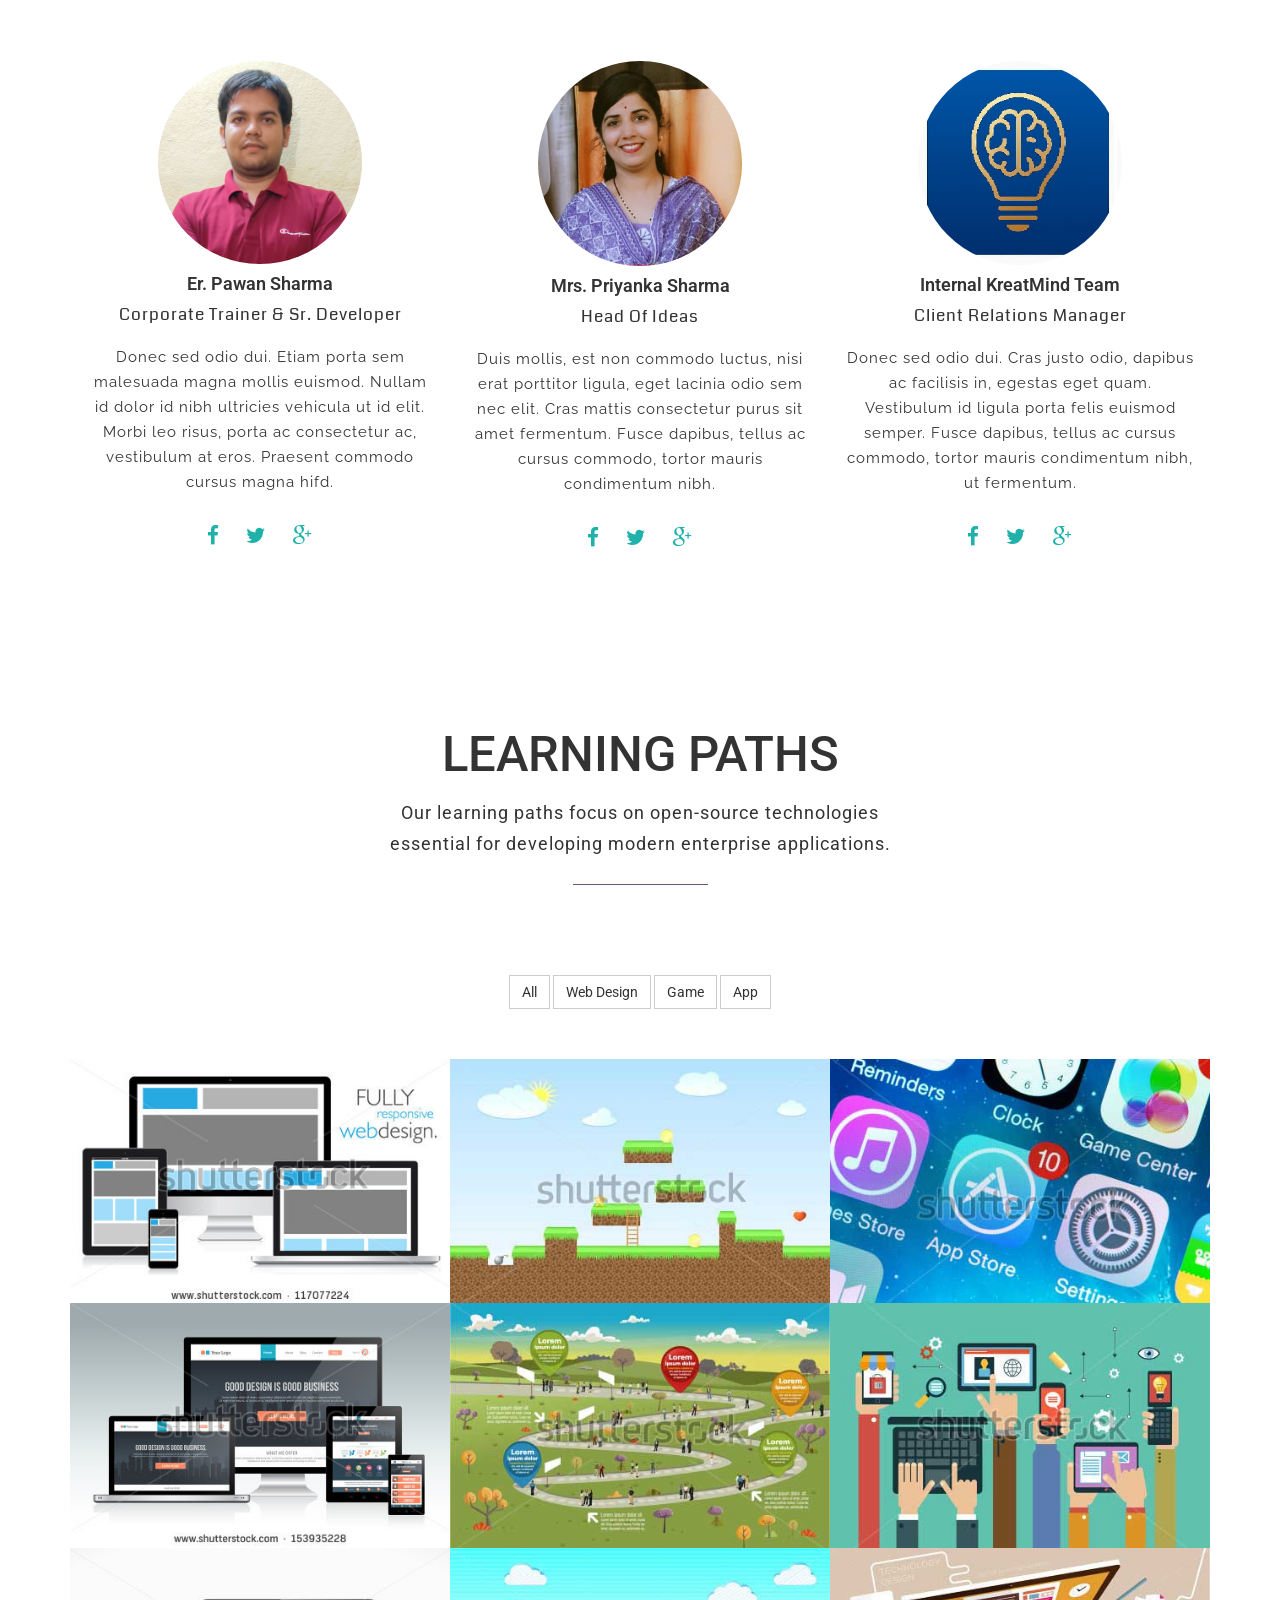
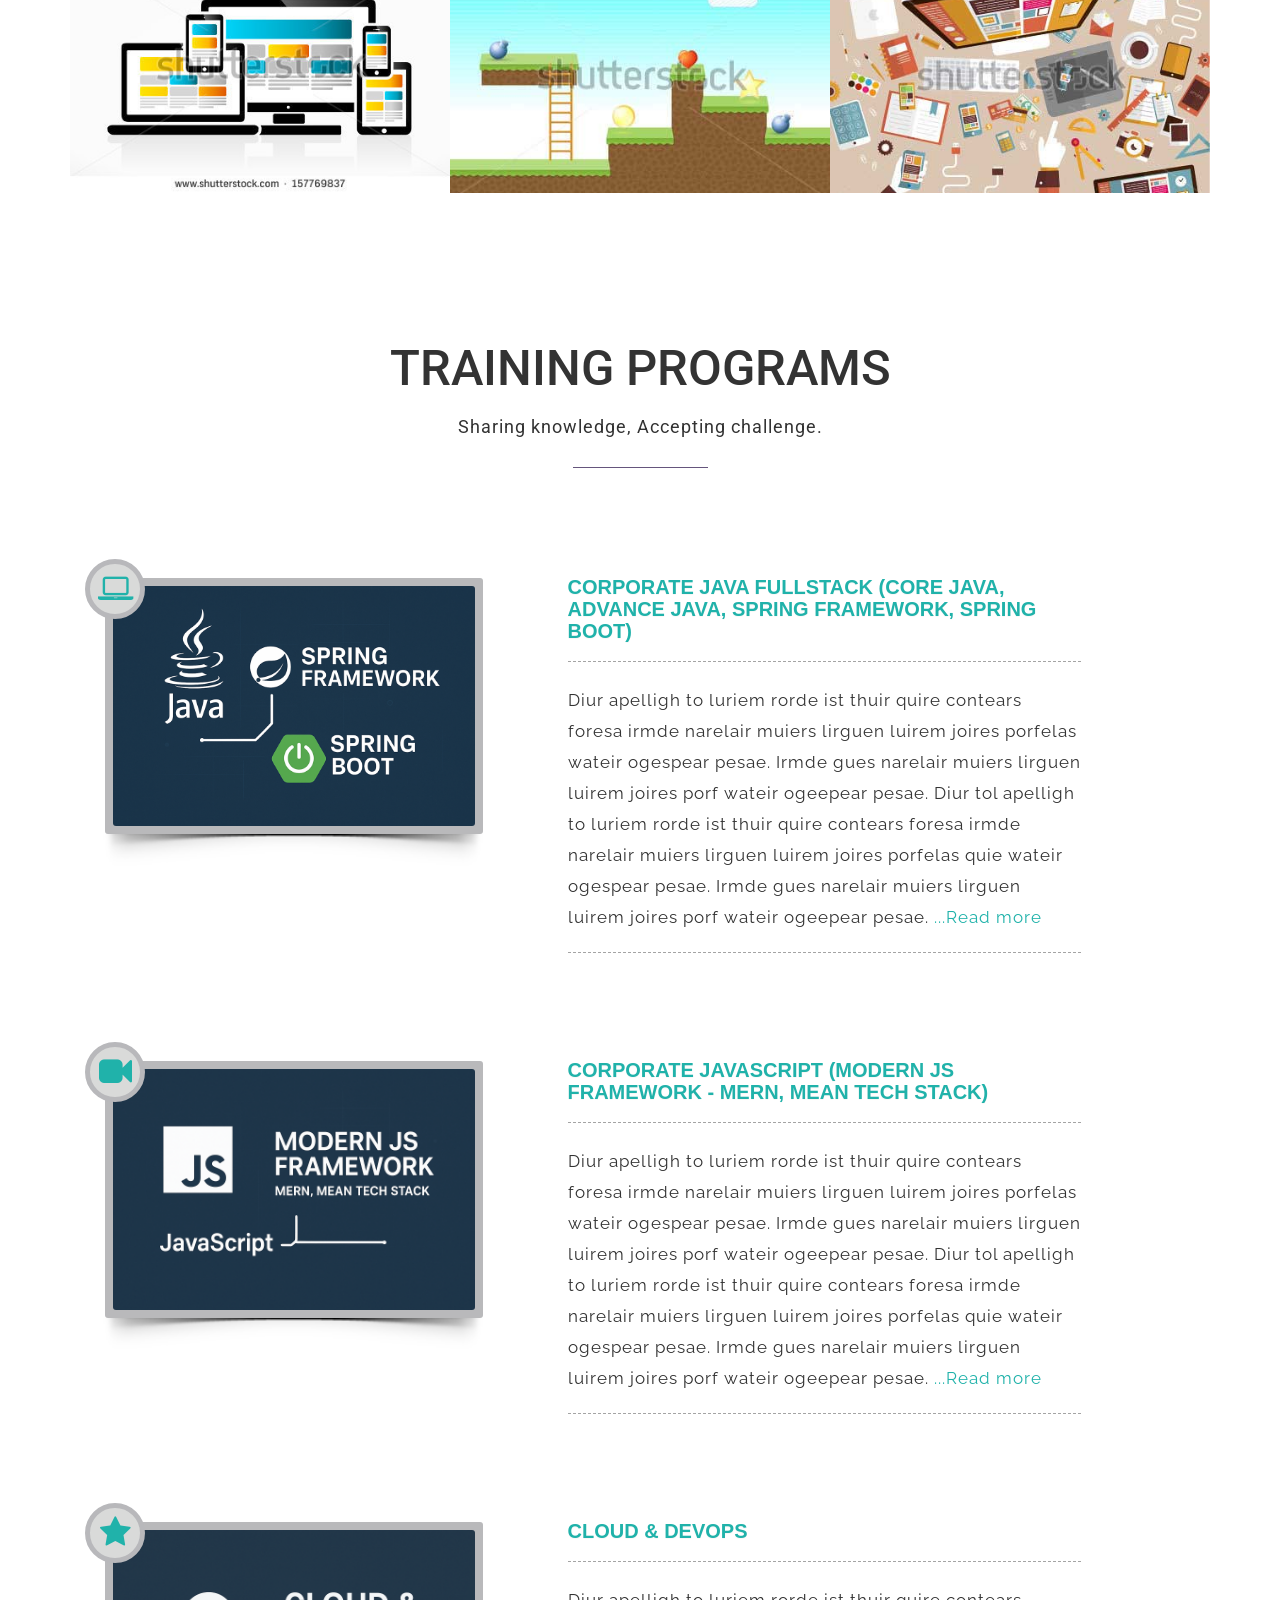
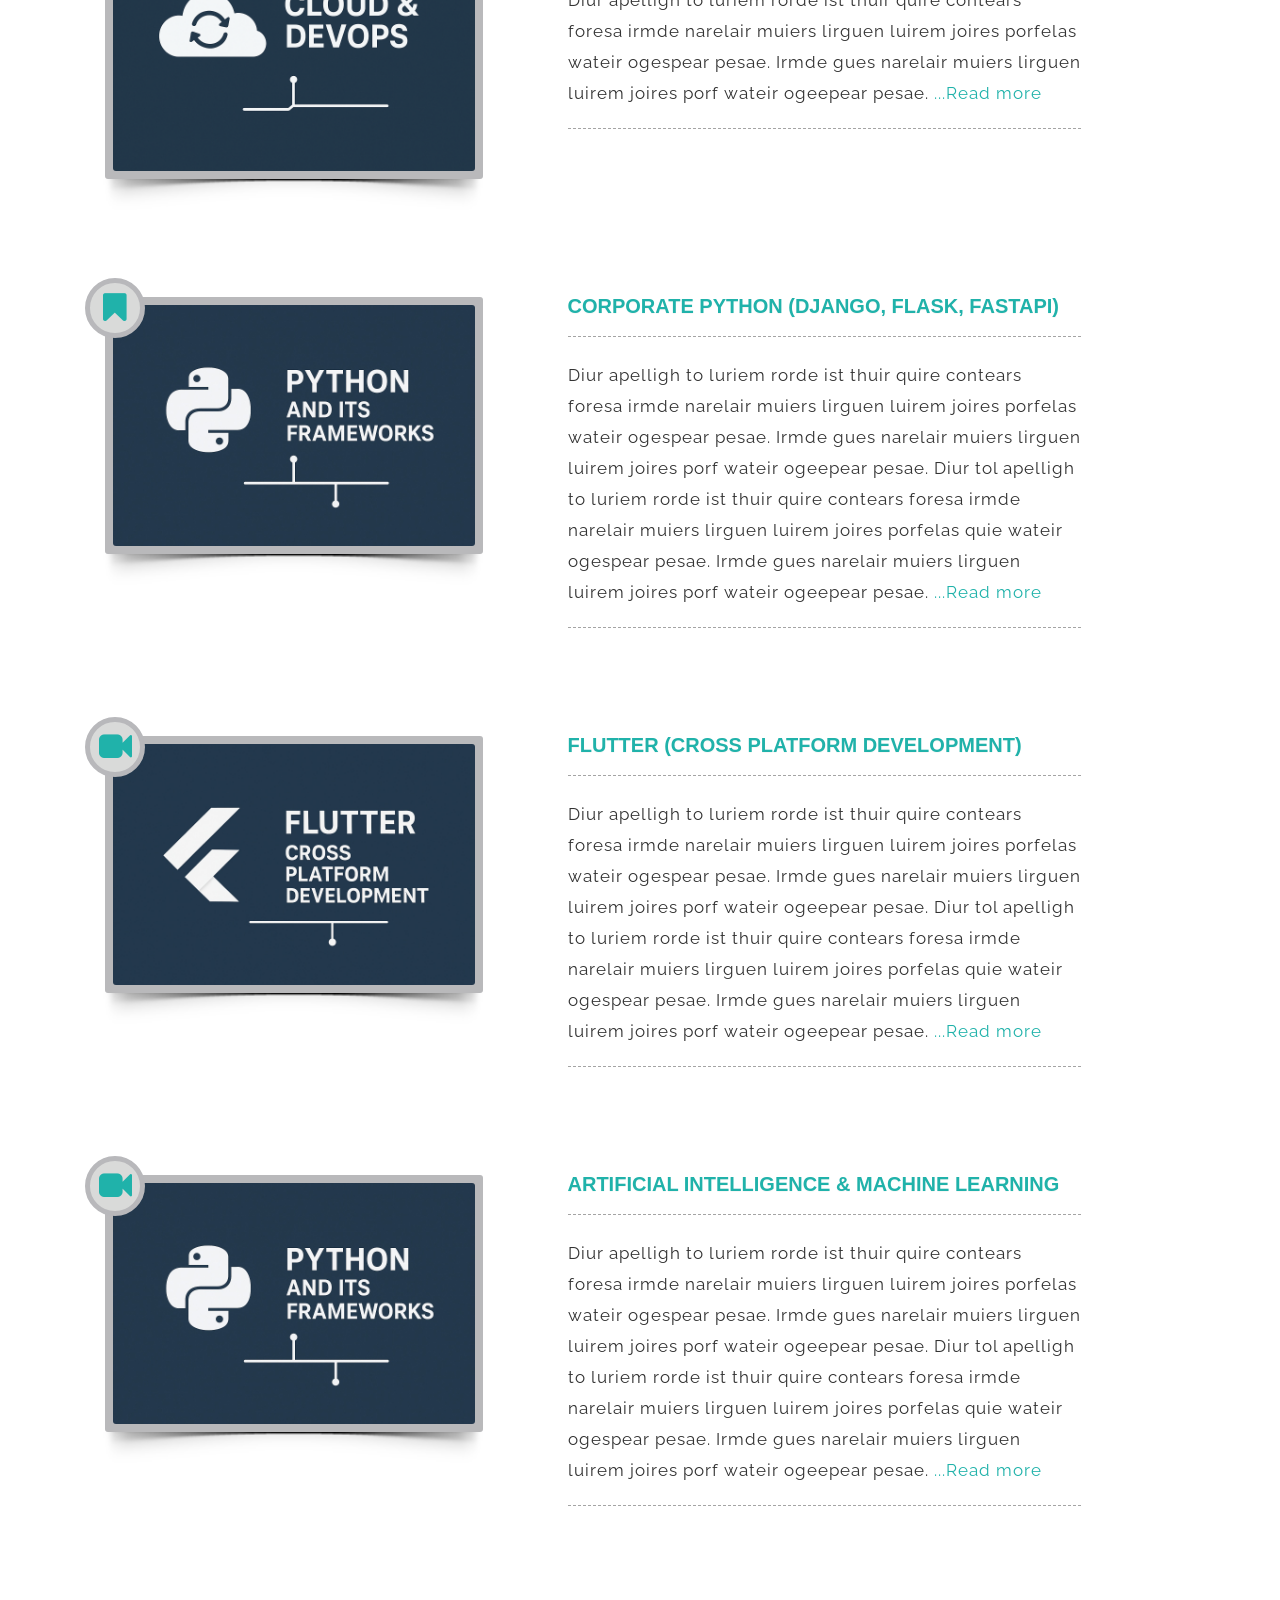
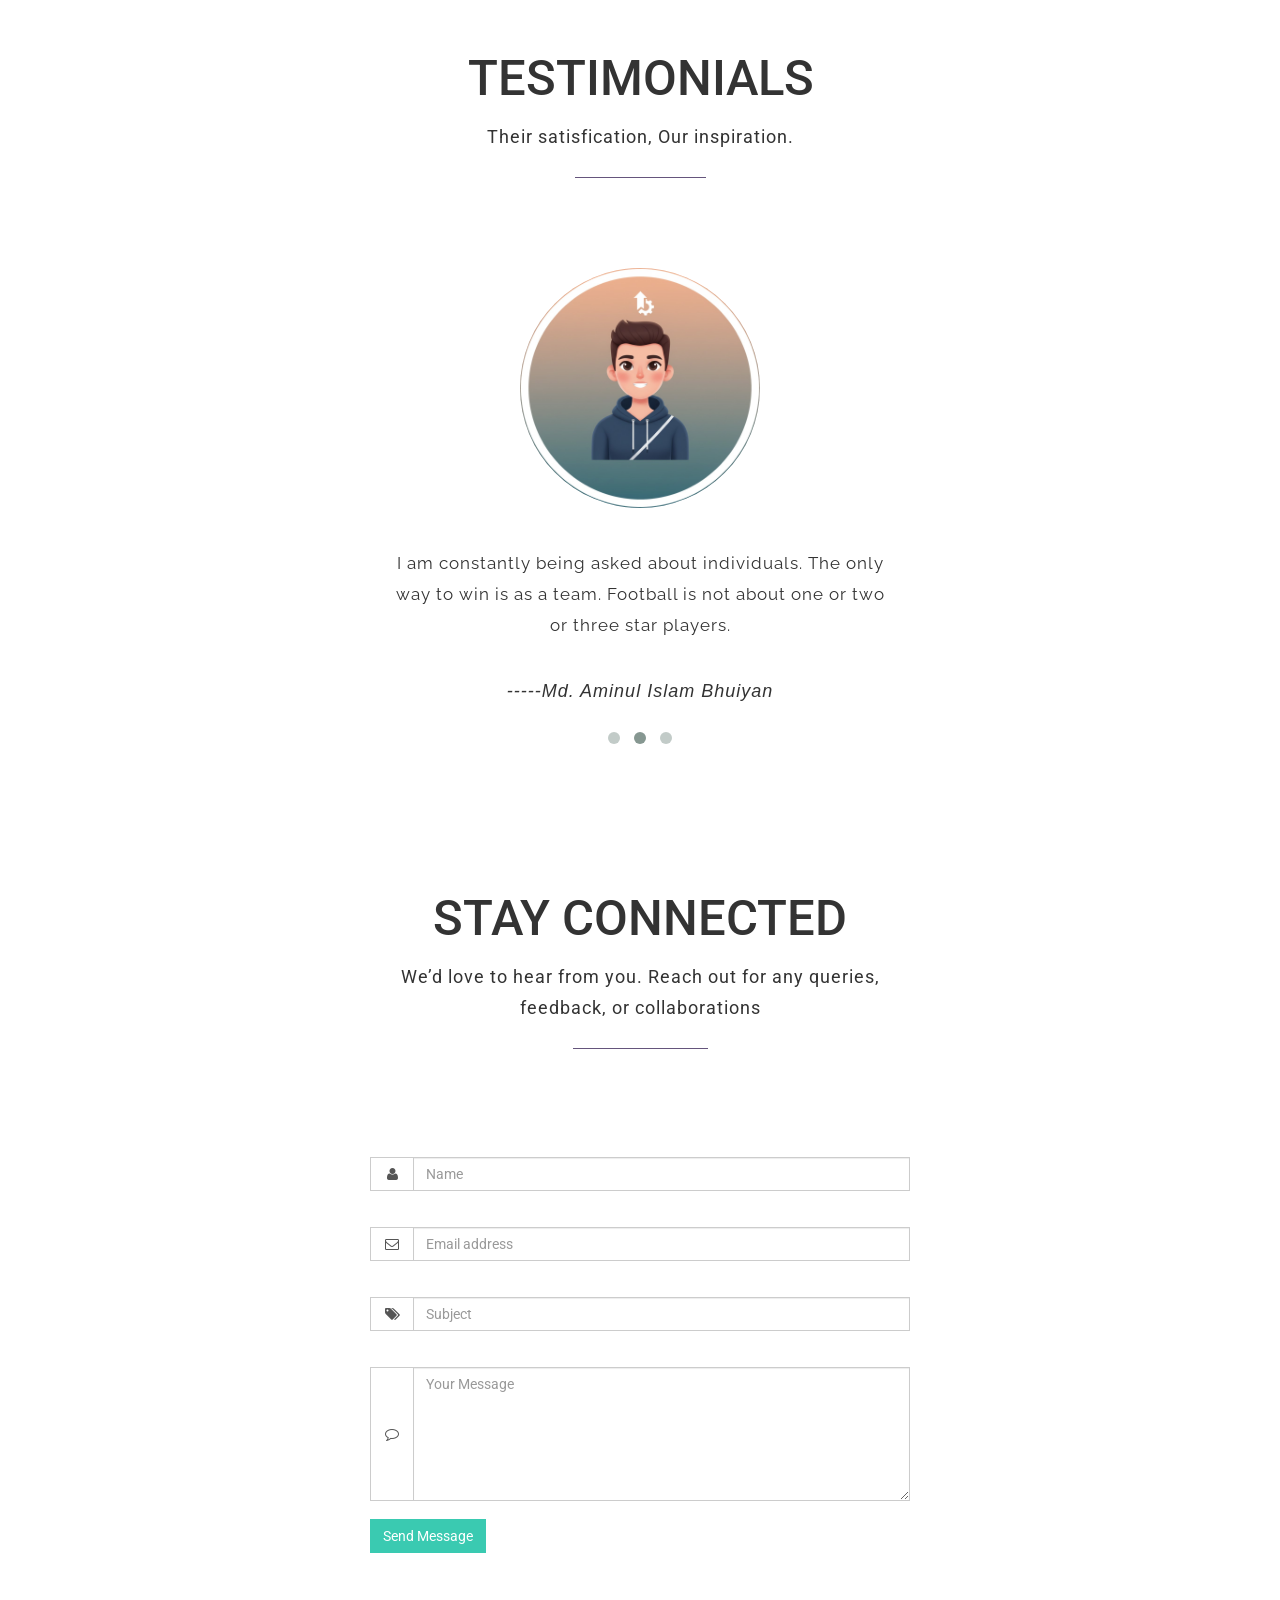
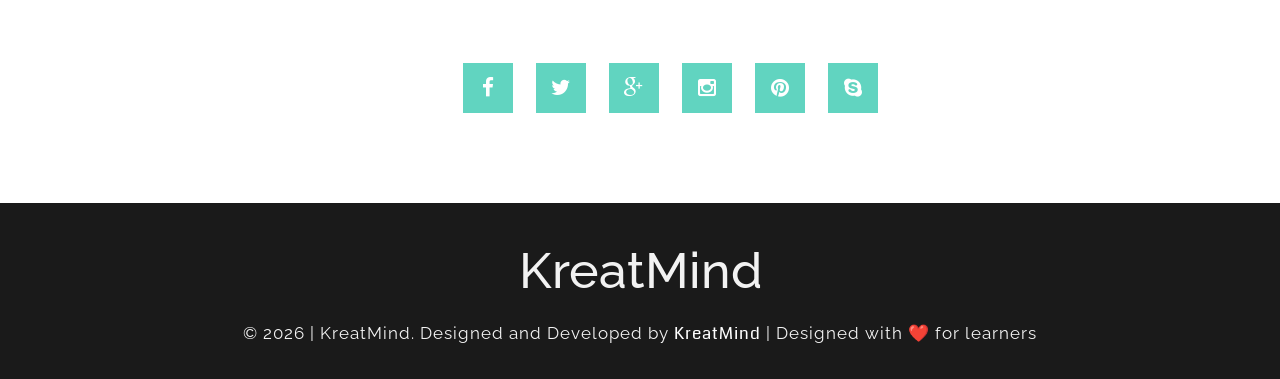
==== commit e8503c27: "PPS: Minor Changes" ====
--- a/index.html
+++ b/index.html
@@ -1,7 +1,7 @@
 <!DOCTYPE html>
 <html>
 	<head>
-		<title>KreatMind</title>
+  		<title>Kreatmind - IT Training & Career Consultancy</title>
 
 		<link rel="icon" type="image/x-icon" href="img/favicon.ico">
 
@@ -46,7 +46,7 @@
 		      						<li><a href="#about">About Us</a></li>
 		      						<li><a href="#our_service">Service</a></li>
 		        					<li><a href="#team">Team</a></li>
-									<li><a href="#portfolio">Portfolio</a></li>
+									<li><a href="#portfolio">Learning Paths</a></li>
 		        					<li><a href="#blog">Training Programs</a></li>
 		        					<li><a href="#testimonial">Testimonials</a></li>
 		        					<li><a href="#contact">Contact us</a></li>
@@ -249,7 +249,7 @@
 				    			</div>
 				    		</div>
 				        	<h4 class="wow animated fadeInUp" data-wow-delay= "0.2s">Er. Pawan Sharma</h4>
-				        	<p class= "member-title wow animated fadeIn" data-wow-delay= "0.3s">Project Manager</p>
+				        	<p class= "member-title wow animated fadeIn" data-wow-delay= "0.3s">Corporate Trainer & Sr. Developer</p>
 				        	<p class= "team-member-description wow animated fadeIn" data-wow-delay= "0.4s">Donec sed odio dui. Etiam porta sem malesuada magna mollis euismod. Nullam id dolor id nibh ultricies vehicula ut id elit. Morbi leo risus, porta ac consectetur ac, vestibulum at eros. Praesent commodo cursus magna hifd.</p>
 				        	<div class= "row text-center wow animated fadeInDown" data-wow-delay= "0.5s">
 				        		<div class= "team-member-contact">
@@ -325,8 +325,8 @@
 	    	<div class="container">
 	    		<div class="row text-center" id="heading">
 	    			<div class="col-md-6 col-md-offset-3 wow animated zoomInDown" id="heading-text">
-	        			<h3>Our Works</h3>
-	                	<p>Take a look, Taste our cook</p>
+	        			<h3>Learning Paths</h3>
+	                	<p>Our learning paths focus on open-source technologies essential for developing modern enterprise applications.</p>
 	                	<hr class= "full">
 	                	<br/>
 	        		</div>
@@ -480,7 +480,7 @@
 		    			</div>
 		    			<div class="post-excerpt col-md-7">
 		    				<h2 class="title">
-		    					<a href="#">Python</a>
+		    					<a href="#">Corporate Python (Django, Flask, FastAPI)</a>
 		    				</h2>
 		    				<div class="line-dotted"></div>
 		    				<p>
@@ -622,7 +622,7 @@
 					<div class= "bg-image">
 						<div class= "col-lg-6 col-lg-offset-3 share-text wow animated zoomInDown" id= "heading-text">
 							<h3 class= "text-center">Stay Connected</h3>
-		                	<p>We want to connect people like you.</p>
+		                	<p>We’d love to hear from you. Reach out for any queries, feedback, or collaborations</p>
 		                	<hr class= "full">
 		                	<br/>
 						</div>
